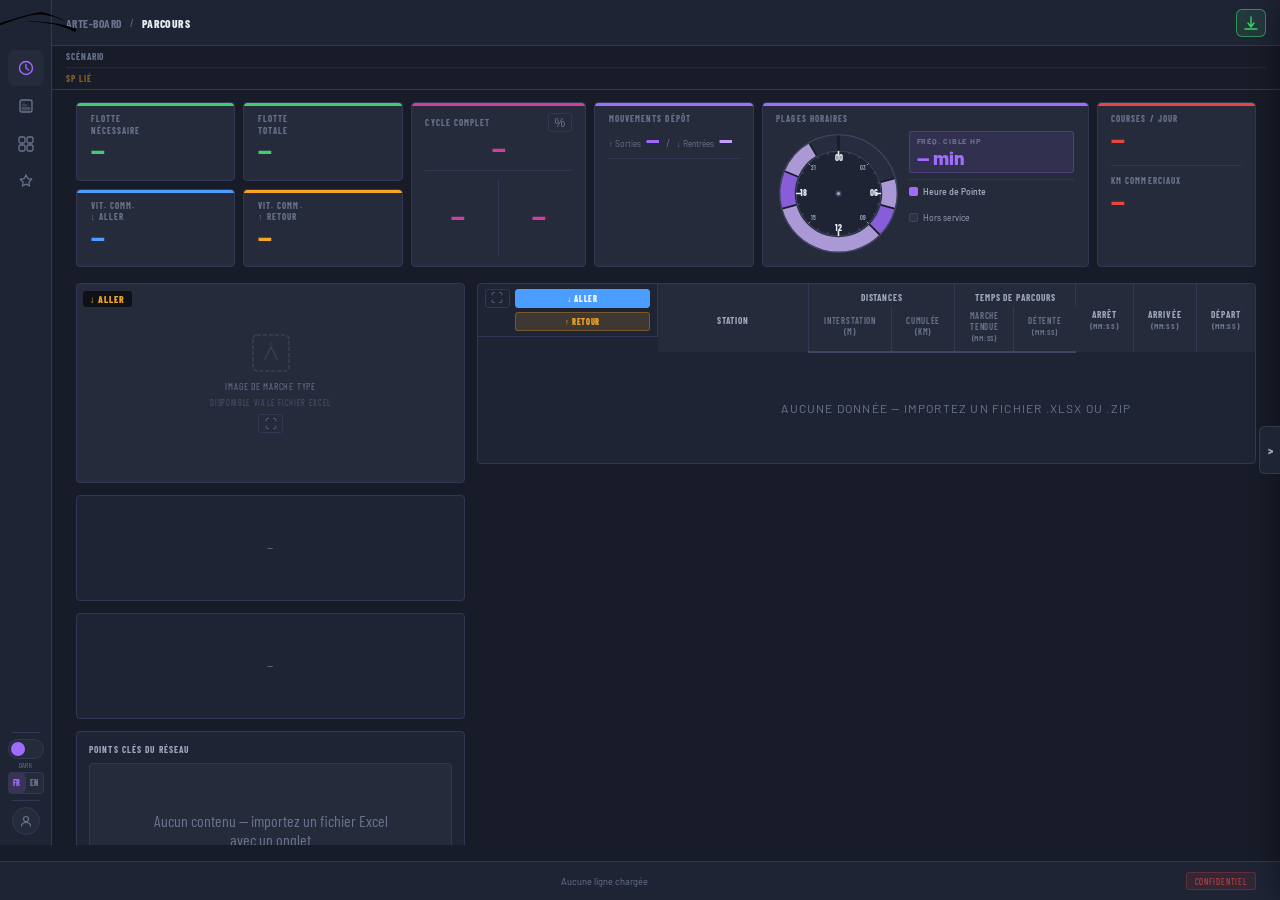
==== index.html @ 80263b22 "fix split render comparatif" ====
<!DOCTYPE html>
<html lang="fr">
<head>
<meta charset="UTF-8">
<meta name="viewport" content="width=device-width, initial-scale=1.0">
<title>Arte-board — Dashboard</title>
<link href="https://fonts.googleapis.com/css2?family=Barlow+Condensed:wght@400;500;600;700;800&family=Barlow:wght@400;500;600&display=swap" rel="stylesheet">
<link rel="stylesheet" href="https://cdnjs.cloudflare.com/ajax/libs/leaflet/1.9.4/leaflet.min.css">
<script src="https://cdnjs.cloudflare.com/ajax/libs/leaflet/1.9.4/leaflet.min.js"></script>
<script src="https://cdnjs.cloudflare.com/ajax/libs/jszip/3.10.1/jszip.min.js"></script>
<link rel="stylesheet" href="css/base.css">
</head>
<body>

<!-- IMPORT OVERLAY Excel -->
<div class="import-overlay" id="importOverlay">
  <div class="import-box">
    <h2 id="importTitle">📂 Importer un fichier de ligne</h2>
    <p>Select a <strong>.xlsx</strong> file or a <strong>.zip</strong> (xlsx + <code>images/</code> folder) in Tchoo format.</p>
    <div class="import-drop" id="importDrop" onclick="document.getElementById('fileInput').click()">
      <input type="file" id="fileInput" accept=".xlsx,.zip" onchange="handleFile(this.files[0])">
      <div>⬆ Click or drag &amp; drop the <strong>.xlsx</strong> or <strong>.zip</strong> file here</div>
    </div>
    <div class="import-status" id="importStatus"></div>
    <p style="font-size:.6rem;font-family:var(--fontb);color:var(--text3);margin-top:.4rem;line-height:1.6;">
      💡 <strong style="color:var(--text2)">XLSX seul</strong> : 1 scénario, sans images.<br>
      📦 <strong style="color:var(--text2)">ZIP multi-fichiers</strong> : <code>master.xlsx</code> (META + carousel) + 1 fichier par scénario + <code>images/</code> + <code>marche_type/</code>.
    </p>
    <div class="import-section-title" id="importSlideTitle">🖼 Points clés du réseau — Ajouter une slide</div>
    <div class="slide-form">
      <div class="slide-form-row">
        <div class="slide-img-drop" id="slideImgDrop" onclick="document.getElementById('slideImgInput').click()">
          <input type="file" id="slideImgInput" accept="image/*" onchange="slidePreviewImg(this)">
          <span id="slideImgIcon">🖼</span>
          <span id="slideImgLbl">Image</span>
        </div>
        <textarea class="slide-txt-input" id="slideTxtInput" placeholder="Title and description of this slide…" rows="3"></textarea>
      </div>
      <button class="slide-add-btn" onclick="slideAdd()">+ Add this slide</button>
    </div>

    <!-- Liste des slides existantes -->
    <div class="slides-list" id="slidesList"></div>

    <div class="import-actions">
      <button class="import-cancel" onclick="closeImport()">Close</button>
    </div>
  </div>
</div>

<!-- FULLSCREEN OVERLAY -->
<div id="fsOverlay">
  <div id="fsHeader">
    <span id="fsTitle"></span>
    <button id="fsClose" onclick="closeFullscreen()" title="Fermer (Échap)">✕</button>
  </div>
  <div id="fsBody" id="fsBodyInner"></div>
</div>

<!-- PIE TOOLTIP -->
<div id="pieTooltip">
  <div class="pt-inner">
    <span class="pt-icon" id="ptIcon"></span>
    <div class="pt-text">
      <div class="pt-label" id="ptLabel"></div>
      <div class="pt-val" id="ptVal"></div>
      <div class="pt-pct" id="ptPct"></div>
    </div>
  </div>
</div>

<!-- LOGIN POPUP -->
<div class="import-overlay" id="loginOverlay">
  <div class="import-box" style="max-width:380px;">
    <h2 id="loginTitle">👤 Connexion</h2>
    <div style="display:flex;flex-direction:column;gap:.9rem;margin-top:1rem;">
      <div style="display:flex;flex-direction:column;gap:.3rem;">
        <label style="font-size:.62rem;font-weight:700;letter-spacing:.1em;text-transform:uppercase;color:var(--text3);font-family:var(--fontb);" id="loginLblUser">Identifiant</label>
        <input id="loginUser" type="text" autocomplete="username"
          style="background:var(--bg4);border:1px solid var(--border);border-radius:4px;padding:.45rem .7rem;font-size:.78rem;color:var(--text);font-family:var(--font);outline:none;width:100%;box-sizing:border-box;"
          placeholder="nom@exemple.com">
      </div>
      <div style="display:flex;flex-direction:column;gap:.3rem;">
        <label style="font-size:.62rem;font-weight:700;letter-spacing:.1em;text-transform:uppercase;color:var(--text3);font-family:var(--fontb);" id="loginLblPwd">Mot de passe</label>
        <input id="loginPwd" type="password" autocomplete="current-password"
          style="background:var(--bg4);border:1px solid var(--border);border-radius:4px;padding:.45rem .7rem;font-size:.78rem;color:var(--text);font-family:var(--font);outline:none;width:100%;box-sizing:border-box;"
          placeholder="••••••••">
      </div>
      <div id="loginStatus" style="font-size:.65rem;font-family:var(--fontb);min-height:1em;color:var(--orange);"></div>
    </div>
    <div class="import-actions" style="margin-top:1.2rem;">
      <button class="import-cancel" onclick="closeLogin()" id="loginCancelBtn">Annuler</button>
      <button class="tb-btn active" onclick="submitLogin()" id="loginSubmitBtn"
        style="padding:.4rem 1.2rem;font-size:.68rem;">Connexion</button>
    </div>
  </div>
</div>

<!-- SETTINGS PANEL -->
<div id="settingsPanel" class="settings-panel">
  <!-- Tab flèche collée au bord gauche du panneau -->
  <div class="settings-tab" id="settingsTab" onclick="toggleSettingsPanel()">
    <span id="settingsTabArrow">&gt;</span>
  </div>
  <div class="settings-inner">
    <div class="settings-header">
      <span id="settingsPanelTitle">⚙ Paramètres</span>
      <button class="settings-close" onclick="toggleSettingsPanel()">✕</button>
    </div>
    <div class="settings-scroll">

      <!-- Section : Unités -->
      <div class="settings-section">
        <div class="settings-section-title" id="settSecUnits">Unités</div>
        <div class="settings-row">
          <label class="settings-label" id="settLblSpeedUnit">Unité de vitesse</label>
          <select class="settings-select" id="settSpeedUnit" onchange="applySettings()">
            <option value="km/h" selected>km/h</option>
            <option value="m/s">m/s</option>
            <option value="mi/h">mi/h</option>
          </select>
        </div>
        <div class="settings-row">
          <label class="settings-label" id="settLblDecimalsSpd">Décimales vitesse (km/h)</label>
          <select class="settings-select" id="settDecimalsSpd" onchange="applySettings()">
            <option value="0">0</option>
            <option value="1" selected>1</option>
            <option value="2">2</option>
          </select>
        </div>
        <div class="settings-row">
          <label class="settings-label" id="settLblDecimalsKm">Décimales distance (km)</label>
          <select class="settings-select" id="settDecimalsKm" onchange="applySettings()">
            <option value="1">1</option>
            <option value="2" selected>2</option>
            <option value="3">3</option>
          </select>
        </div>
        <div class="settings-row">
          <label class="settings-label" id="settLblDecimals">Décimales temps (min)</label>
          <select class="settings-select" id="settDecimals" onchange="applySettings()">
            <option value="0">0</option>
            <option value="1" selected>1</option>
            <option value="2">2</option>
          </select>
        </div>
      </div>

      <!-- Section : Affichage -->
      <div class="settings-section">
        <div class="settings-section-title" id="settSecDisplay">Affichage</div>
        <div class="settings-row">
          <label class="settings-label" id="settLblKpiSticky">KPIs figés (page parcours)</label>
          <label class="settings-toggle">
            <input type="checkbox" id="settKpiSticky" onchange="applySettings()">
            <span class="settings-toggle-slider"></span>
          </label>
        </div>
        <div class="settings-row">
          <label class="settings-label" id="settLblLegend">Légendes graphiques</label>
          <label class="settings-toggle">
            <input type="checkbox" id="settLegend" checked onchange="applySettings()">
            <span class="settings-toggle-slider"></span>
          </label>
        </div>
      </div>

      <!-- Section : Graphiques -->
      <div class="settings-section">
        <div class="settings-section-title" id="settSecCharts">Graphiques</div>
        <div class="settings-row">
          <label class="settings-label" id="settLblChartStep">Pas de temps graphiques (min)</label>
          <select class="settings-select" id="settChartStep" onchange="applySettings()">
            <option value="5">5 min</option>
            <option value="15" selected>15 min</option>
            <option value="30">30 min</option>
            <option value="60">60 min</option>
          </select>
        </div>
        <div class="settings-row">
          <label class="settings-label" id="settLblGanttStep">Pas axe Gantt terminus (min)</label>
          <select class="settings-select" id="settGanttStep" onchange="applySettings()">
            <option value="2">2 min</option>
            <option value="5" selected>5 min</option>
            <option value="10">10 min</option>
            <option value="15">15 min</option>
          </select>
        </div>
      </div>

      <!-- Section : Formules -->
      <div class="settings-section">
        <div class="settings-section-title" id="settSecFormulas">Formules</div>
        <div class="settings-row">
          <label class="settings-label" id="settLblCoeff">Coeff. marche tendue</label>
          <input type="number" class="settings-input-num" id="settCoeff" value="1.10" min="1.0" max="2.0" step="0.01" onchange="applySettings()">
        </div>
        <div class="settings-row">
          <label class="settings-label" id="settLblOccupSeuil1">Seuil occup. vert (%)</label>
          <input type="number" class="settings-input-num" id="settOccupS1" value="20" min="1" max="100" step="1" onchange="applySettings()">
        </div>
        <div class="settings-row">
          <label class="settings-label" id="settLblOccupSeuil2">Seuil occup. orange (%)</label>
          <input type="number" class="settings-input-num" id="settOccupS2" value="30" min="1" max="100" step="1" onchange="applySettings()">
        </div>
      </div>

    </div><!-- end scroll -->
  </div>
</div>
<!-- SETTINGS OVERLAY (ferme le panel au clic extérieur) -->
<div id="settingsOverlay" class="settings-overlay" onclick="toggleSettingsPanel()"></div>

<!-- APP SHELL -->
<div class="app-shell">

  <!-- ── SIDEBAR ── -->
  <div class="sidebar">
    <div class="sidebar-logo">
      <img src="img/logo_inline.svg" style="height:26px;width:auto;display:block;">
    </div>

    <button class="nav-btn on" id="nav-btn-parcours" onclick="switchTab('parcours')">
      <span class="nav-tip">Parcours</span>
      <svg width="18" height="18" viewBox="0 0 18 18" fill="none"><circle cx="9" cy="9" r="6.5" stroke="currentColor" stroke-width="1.4"/><path d="M9 5.5V9l2.5 2" stroke="currentColor" stroke-width="1.4" stroke-linecap="round"/></svg>
    </button>
    <button class="nav-btn" id="nav-btn-terminus" onclick="switchTab('terminus')">
      <span class="nav-tip">Terminus</span>
      <svg width="18" height="18" viewBox="0 0 18 18" fill="none"><rect x="3" y="3" width="12" height="12" rx="2" stroke="currentColor" stroke-width="1.3"/><rect x="4.5" y="10" width="9" height="3.5" rx="1" fill="currentColor" opacity=".5"/><rect x="4.5" y="7" width="6" height="2.5" rx=".8" fill="currentColor" opacity=".35"/><rect x="4.5" y="4.5" width="3.5" height="2" rx=".8" fill="currentColor" opacity=".2"/></svg>
    </button>
    <button class="nav-btn" id="nav-btn-comparatif" onclick="switchTab('comparatif')">
      <span class="nav-tip">Comparatif</span>
      <svg width="18" height="18" viewBox="0 0 18 18" fill="none"><rect x="2" y="2" width="6" height="6" rx="1.5" stroke="currentColor" stroke-width="1.3"/><rect x="10" y="2" width="6" height="6" rx="1.5" stroke="currentColor" stroke-width="1.3"/><rect x="2" y="10" width="6" height="6" rx="1.5" stroke="currentColor" stroke-width="1.3"/><rect x="10" y="10" width="6" height="6" rx="1.5" stroke="currentColor" stroke-width="1.3"/></svg>
    </button>
    <button class="nav-btn" id="nav-btn-synthese" onclick="switchTab('synthese')">
      <span class="nav-tip">Synthèse</span>
      <svg width="18" height="18" viewBox="0 0 18 18" fill="none"><path d="M9 2l1.8 3.6 4 .58-2.9 2.82.68 3.98L9 11.1l-3.58 1.88.68-3.98L3.2 6.18l4-.58L9 2z" stroke="currentColor" stroke-width="1.2" stroke-linejoin="round"/></svg>
    </button>

    <div class="nav-bottom">
      <div class="nav-sep"></div>
      <div class="dark-toggle-wrap">
        <div class="dark-toggle" id="darkToggle" onclick="toggleDark()">
          <div class="dark-knob" id="darkKnob"></div>
        </div>
        <span class="dark-lbl" id="darkLbl">dark</span>
      </div>
      <div class="lang-pill" id="langPill" onclick="toggleLang()">
        <span class="lang-seg on"  id="langFR">FR</span>
        <div class="lang-div"></div>
        <span class="lang-seg off" id="langEN">EN</span>
      </div>
      <div class="nav-sep"></div>
      <button class="user-btn" onclick="openLogin()" title="Profil &amp; paramètres">
        <svg width="14" height="14" viewBox="0 0 14 14" fill="none"><circle cx="7" cy="5" r="2.5" stroke="currentColor" stroke-width="1.2"/><path d="M2.5 12c0-2.5 2-3.5 4.5-3.5s4.5 1 4.5 3.5" stroke="currentColor" stroke-width="1.2" stroke-linecap="round"/></svg>
      </button>
    </div>
  </div><!-- end .sidebar -->

  <!-- ── MAIN CONTENT ── -->
  <div class="main-content main">

    <!-- Topbar -->
    <div class="topbar">
      <span id="topEtude" class="t-breadcrumb">Arte-board</span>
      <span class="t-sep">/</span>
      <span id="topPage" class="t-page">Parcours</span>
      <span class="line-badge" id="topBadge" style="display:none;"></span>
      <div class="t-right">
        <button class="t-import-btn" onclick="openImport()" title="Import projet">
          <svg width="14" height="14" viewBox="0 0 14 14" fill="none"><path d="M7 1v9M4 7l3 4 3-4M1 13h12" stroke="currentColor" stroke-width="1.4" stroke-linecap="round" stroke-linejoin="round"/></svg>
        </button>
      </div>
    </div>

    <!-- Sélecteur scénarios 2 lignes -->
    <div class="sc-block" id="scBlock">
      <div class="sc-row">
        <span class="sc-row-label" id="scBarLabel">Nominal</span>
        <div class="sc-pills" id="scNomRow"></div>
      </div>
      <div class="sc-row-sep"></div>
      <div class="sc-row">
        <span class="sc-row-label sc-row-label-sp">SP lié</span>
        <div class="sc-pills" id="scSPRow"></div>
      </div>
    </div>

    <!-- Views -->
    <div class="views-wrap">
      <div id="view-parcours" class="page-view active"></div>
      <div id="view-terminus" class="page-view"></div>
      <div id="view-comparatif" class="page-view"></div>
      <div id="view-synthese" class="page-view"></div>
    </div>

  </div><!-- end .main-content -->

</div><!-- end .app-shell -->

<div class="footer">
  <span id="footerLeft"></span>
  <span id="footerLine"></span>
  <span class="confidential">Confidentiel</span>
</div>

<!-- CDN Libraries -->
<script src="https://cdnjs.cloudflare.com/ajax/libs/xlsx/0.18.5/xlsx.full.min.js"></script>

<!-- App modules — ORDER MATTERS -->
<script src="js/core.js"></script>
<script src="js/parser.js"></script>
<script src="js/render.charts.js"></script>
<script src="js/render.terminus.js"></script>
<script src="js/comparatif/render.comp.utils.js"></script>
<script src="js/comparatif/render.comp.sp_matrix.js"></script>
<script src="js/comparatif/render.comp.radar.js"></script>
<script src="js/comparatif/render.comp.charge.js"></script>
<script src="js/comparatif/render.comp.table.js"></script>
<script src="js/comparatif/render.comp.terminus.js"></script>
<script src="js/comparatif/render.comp.kpis.js"></script>
<script src="js/render.js"></script>
<script src="js/render.marche.js"></script>
<script src="js/render.synthese.js"></script>
<script src="js/settings.js"></script>

<!-- Fragment loader -->
<script>
const _viewFiles = {
  'parcours':   'views/parcours.html',
  'terminus':   'views/terminus.html',
  'comparatif': 'views/comparatif.html',
  'synthese':   'views/synthese.html',
};
let _fragmentsReady = false;

async function loadAllFragments() {
  try {
    await Promise.all(Object.entries(_viewFiles).map(async ([name, url]) => {
      const r   = await fetch(url);
      const html = await r.text();
      const el  = document.getElementById('view-' + name);
      if(el) el.innerHTML = html;
    }));
    _fragmentsReady = true;
    if(typeof initApp === 'function') initApp();
  } catch(e) {
    console.error('Fragment fetch failed:', e);
    document.querySelector('.main').innerHTML =
      `<div style="padding:3rem;text-align:center;color:#aaa;">
        <div style="font-size:2rem;margin-bottom:1rem;">⚠️</div>
        <div style="font-size:1rem;font-weight:700;color:#e8eaf0;margin-bottom:.5rem;">Serveur HTTP requis</div>
        <div style="font-size:.8rem;">
          Lancez : <code>python3 -m http.server 8080</code><br>
          ou déployez sur GitHub Pages
        </div>
      </div>`;
  }
}

/* switchTab — appelé par les boutons de nav */
function switchTab(name) {
  // Sidebar nav buttons
  document.querySelectorAll('.nav-btn').forEach(b => b.classList.remove('on'));
  const activeBtn = document.getElementById('nav-btn-' + name);
  if(activeBtn) activeBtn.classList.add('on');

  // Topbar page label
  const pageNames = {parcours:'Parcours', terminus:'Terminus', comparatif:'Comparatif', synthese:'Synthèse'};
  const topPage = document.getElementById('topPage');
  if(topPage) topPage.textContent = pageNames[name] || name;

  // Views
  document.querySelectorAll('.page-view').forEach(v => v.classList.remove('active'));
  const target = document.getElementById('view-' + name);
  if(target) target.classList.add('active');

  // pageSub visible seulement sur parcours
  // Show/hide sc-block
  const scBlock = document.getElementById('scBlock');
  if(scBlock) scBlock.style.display = 
  (name === 'parcours' || name === 'terminus') ? '' : 'none';

  const pageSub = document.getElementById('pageSub');
  currentTab = name;

  // Trigger re-render only if fragments loaded and data present
  if(!_fragmentsReady) return;

  requestAnimationFrame(() => {
    if(name === 'parcours'   && typeof render            === 'function') render();
    if(name === 'terminus'   && typeof renderTerminus    === 'function') renderTerminus();
    if(name === 'comparatif' && typeof renderComparatif  === 'function'){
      renderComparatif();
      setTimeout(()=>{ if(typeof renderMap === 'function') renderMap(); }, 100);
    }
    if(name === 'synthese'){
      if(typeof renderSynthese === 'function') renderSynthese();
    }
  });
}

document.addEventListener('DOMContentLoaded', loadAllFragments);
</script>

</body>
</html>
---- css/base.css ----
:root {
  --bg:#181c28;--bg2:#1f2435;--bg3:#252b3b;--bg4:#2d3449;--schema-bg:#181c28;
  --border:#323854;--border2:#3d4560;
  --text:#e8eaf0;--text2:#a0a8c0;--text3:#6b748f;
  --orange:#f5a623;--orange2:#e8943a;--red:#e8453c;--red2:#c73830;
  --green:#3ecf6a;--green2:#2db558;--blue:#4a9eff;--blue2:#2d7fd8;
  --purple:#a06bff;--purple2:#8450e0;--purple3:#c49fff;--yellow:#f5d623;--pink:#cf3e9e;
  --purple-rgb:160,107,255;--green-rgb:62,207,106;--aller-rgb:74,158,255;--retour-rgb:245,166,35;
  --tchoo:#f5a623;--font:'Barlow Condensed',sans-serif;--fontb:'Barlow',sans-serif;
  --row-h:58px;
}
*{margin:0;padding:0;box-sizing:border-box;}
body{background:var(--bg);color:var(--text);font-family:var(--font);height:100vh;overflow:hidden;display:flex;flex-direction:column;}

/* TOPBAR */
/* ── App Shell ── */
.app-shell{display:flex;flex:1;min-height:0;}

/* ── Sidebar ── */
.sidebar{width:52px;background:var(--bg2);border-right:1px solid var(--border);display:flex;flex-direction:column;align-items:center;padding:10px 0;flex-shrink:0;z-index:100;gap:2px;}
.sidebar-logo{width:42px;height:30px;display:flex;align-items:center;justify-content:center;margin-bottom:8px;}
.nav-btn{width:36px;height:36px;border-radius:7px;display:flex;align-items:center;justify-content:center;cursor:pointer;border:none;background:none;color:var(--text3);transition:color .15s,background .15s;position:relative;}
.nav-btn:hover{background:var(--bg3);color:var(--text2);}
.nav-btn.on{background:var(--bg3);color:var(--purple);}
.nav-btn .nav-tip{position:absolute;left:44px;background:var(--bg2);border:1px solid var(--border);border-radius:4px;padding:3px 8px;font-size:.6rem;font-weight:700;color:var(--text);white-space:nowrap;letter-spacing:.04em;pointer-events:none;opacity:0;transition:opacity .15s;z-index:200;}
.nav-btn:hover .nav-tip{opacity:1;}
.nav-sep{width:28px;height:1px;background:var(--border);margin:3px 0;flex-shrink:0;}
.nav-bottom{margin-top:auto;display:flex;flex-direction:column;align-items:center;gap:3px;}
.dark-toggle-wrap{display:flex;flex-direction:column;align-items:center;gap:2px;}
.dark-toggle{width:36px;height:20px;background:var(--bg3);border-radius:10px;position:relative;cursor:pointer;border:1px solid var(--border);flex-shrink:0;}
.dark-knob{width:14px;height:14px;border-radius:50%;background:var(--purple);position:absolute;top:2px;left:2px;transition:left .2s;}
.dark-knob.light{left:18px;background:var(--yellow);}
.dark-lbl{font-size:7px;color:var(--text3);letter-spacing:.04em;text-transform:uppercase;}
.lang-pill{width:36px;height:22px;border-radius:4px;background:var(--bg3);border:1px solid var(--border);display:flex;align-items:center;justify-content:center;cursor:pointer;}
.lang-seg{font-size:8px;font-weight:800;letter-spacing:.04em;padding:0 4px;height:100%;display:flex;align-items:center;border-radius:3px;}
.lang-seg.on{background:rgba(var(--purple-rgb),.15);color:var(--purple);}
.lang-seg.off{color:var(--text3);}
.lang-div{width:1px;height:12px;background:var(--border);}
.user-btn{width:28px;height:28px;border-radius:50%;background:var(--bg3);border:1px solid var(--border);display:flex;align-items:center;justify-content:center;cursor:pointer;color:var(--text3);transition:color .15s;}
.user-btn:hover{color:var(--text);}

/* ── Topbar (nouvelle version) ── */
.main-content{flex:1;display:flex;flex-direction:column;min-width:0;overflow:hidden;}
.topbar{height:46px;background:var(--bg2);border-bottom:1px solid var(--border);display:flex;align-items:center;padding:0 14px;gap:8px;flex-shrink:0;}
.t-breadcrumb{font-size:.72rem;font-weight:700;letter-spacing:.04em;text-transform:uppercase;color:var(--text3);}
.t-sep{color:var(--text3);font-size:.7rem;}
.t-page{font-size:.72rem;font-weight:800;letter-spacing:.04em;text-transform:uppercase;color:var(--text);}
.line-badge{background:rgba(var(--purple-rgb),.18);border:1px solid rgba(var(--purple-rgb),.45);border-radius:20px;padding:2px 8px;font-size:.6rem;font-weight:800;letter-spacing:.08em;color:var(--purple);}
.t-right{margin-left:auto;display:flex;align-items:center;gap:6px;}
.t-import-btn{background:rgba(var(--green-rgb),.12);border:1px solid rgba(var(--green-rgb),.6);border-radius:6px;width:30px;height:28px;display:flex;align-items:center;justify-content:center;cursor:pointer;color:var(--green);transition:background .15s;}
.t-import-btn:hover{background:rgba(var(--green-rgb),.22);}

/* ── Sélecteur scénarios 2 lignes ── */
.sc-block{border-bottom:1px solid var(--border);flex-shrink:0;}
.sc-row{display:flex;align-items:center;gap:5px;padding:5px 14px;}
.sc-row-label{font-size:.58rem;font-weight:700;letter-spacing:.1em;text-transform:uppercase;color:var(--text3);width:52px;flex-shrink:0;}
.sc-row-label-sp{color:rgba(var(--retour-rgb),.5);}
.sc-row-sep{width:calc(100% - 28px);height:1px;background:var(--bg3);margin:0 14px;}
.sc-pills{display:flex;gap:5px;flex-wrap:wrap;}
.sc-pill{border:1px solid var(--border);border-radius:20px;padding:2px 10px;font-size:.62rem;font-weight:700;color:var(--text3);cursor:pointer;transition:all .15s;white-space:nowrap;font-family:var(--font);letter-spacing:.04em;}
.sc-pill:hover{color:var(--text);border-color:var(--border2);}
.sc-pill.on{border-color:rgba(var(--purple-rgb),.6);color:var(--text);background:rgba(var(--purple-rgb),.1);}
.sc-pill.sp{border-color:rgba(var(--retour-rgb),.25);}
.sc-pill.sp.on{border-color:rgba(var(--retour-rgb),.7);color:var(--orange);background:rgba(var(--retour-rgb),.1);}

/* ── Views wrap ── */
.views-wrap{flex:1;overflow-y:auto;overflow-x:hidden;min-height:0;padding:0 1.5rem;padding-top:.75rem;}
.page-view{display:none;}.page-view.active{display:block;}

/* ── Rétrocompatibilité sc-btn (comparatif) ── */
.sc-btn{background:none;border:none;font-family:var(--font);font-size:.68rem;font-weight:700;letter-spacing:.1em;text-transform:uppercase;color:var(--text3);padding:.3rem .8rem;cursor:pointer;border-radius:3px;transition:all .15s;}
.sc-btn.active{background:var(--green);color:#000;}
.sc-btn:hover:not(.active){background:var(--bg4);color:var(--text);}

/* Ligne Programme MOE dans le tableau comparatif */
.moe-row td { color: var(--text2); border-top: 1px solid var(--border2); }

/* ── Settings panel ── */
.settings-panel{position:fixed;top:0px;right:0;width:300px;height:100vh;background:var(--bg2);border-left:1px solid var(--border);z-index:900;transform:translateX(100%);transition:transform .25s cubic-bezier(.4,0,.2,1);display:flex;flex-direction:row;box-shadow:-4px 0 24px rgba(0,0,0,.35);}
.settings-panel.open{transform:translateX(0);}
.settings-tab{position:absolute;left:-22px;top:50%;transform:translateY(-50%);width:22px;height:48px;background:var(--bg2);border:1px solid var(--border);border-right:none;border-radius:6px 0 0 6px;display:flex;align-items:center;justify-content:center;cursor:pointer;font-size:.75rem;font-weight:800;color:var(--text2);user-select:none;transition:background .15s,color .15s;}
.settings-tab:hover{background:var(--bg3);color:var(--text);}
.settings-inner{flex:1;display:flex;flex-direction:column;min-width:0;}
.settings-header{display:flex;align-items:center;justify-content:space-between;padding:.75rem 1rem .6rem;border-bottom:1px solid var(--border);flex-shrink:0;}
.settings-header span{font-size:.68rem;font-weight:800;letter-spacing:.12em;text-transform:uppercase;color:var(--text2);font-family:var(--fontb);}
.settings-close{background:none;border:none;color:var(--text3);font-size:.85rem;cursor:pointer;padding:.1rem .3rem;border-radius:3px;line-height:1;}
.settings-close:hover{color:var(--text);background:var(--bg4);}
.settings-scroll{flex:1;overflow-y:auto;padding:.5rem 0 2rem;}
.settings-section{padding:.6rem 1rem;}
.settings-section+.settings-section{border-top:1px solid var(--border);}
.settings-section-title{font-size:.52rem;font-weight:800;letter-spacing:.14em;text-transform:uppercase;color:var(--purple);font-family:var(--fontb);margin-bottom:.55rem;}
.settings-row{display:flex;align-items:center;justify-content:space-between;gap:.5rem;padding:.28rem 0;}
.settings-label{font-size:.62rem;color:var(--text2);font-family:var(--fontb);flex:1;min-width:0;}
.settings-select{background:var(--bg4);border:1px solid var(--border);color:var(--text);font-size:.62rem;font-family:var(--fontb);padding:.2rem .4rem;border-radius:3px;cursor:pointer;min-width:72px;}
.settings-input-num{background:var(--bg4);border:1px solid var(--border);color:var(--text);font-size:.62rem;font-family:var(--fontb);padding:.2rem .4rem;border-radius:3px;width:72px;text-align:right;}
.settings-toggle{position:relative;display:inline-block;width:34px;height:18px;flex-shrink:0;}
.settings-toggle input{opacity:0;width:0;height:0;}
.settings-toggle-slider{position:absolute;inset:0;background:var(--bg4);border:1px solid var(--border);border-radius:18px;cursor:pointer;transition:.2s;}
.settings-toggle-slider::before{content:'';position:absolute;width:12px;height:12px;left:2px;top:2px;background:var(--text3);border-radius:50%;transition:.2s;}
.settings-toggle input:checked+.settings-toggle-slider{background:var(--purple);border-color:var(--purple);}
.settings-toggle input:checked+.settings-toggle-slider::before{transform:translateX(16px);background:#fff;}
.settings-overlay{display:none;position:fixed;inset:0;top:48px;z-index:899;background:rgba(0,0,0,.25);}
.settings-overlay.show{display:block;}
/* ── Fullscreen overlay ── */
#fsOverlay{position:fixed;inset:0;z-index:9000;background:var(--bg);display:none;flex-direction:column;opacity:0;transition:opacity .2s;}
#fsOverlay.open{display:flex;opacity:1;}
#fsHeader{display:flex;align-items:center;justify-content:space-between;padding:.6rem 1.2rem;border-bottom:1px solid var(--border);flex-shrink:0;background:var(--bg2);}
#fsTitle{font-size:.72rem;font-weight:800;letter-spacing:.12em;text-transform:uppercase;color:var(--text2);font-family:var(--fontb);}
#fsClose{background:none;border:none;color:var(--text2);font-size:1.3rem;cursor:pointer;padding:.2rem .5rem;border-radius:4px;line-height:1;}
#fsClose:hover{color:var(--text);background:var(--bg3);}
#fsBody{flex:1;overflow:auto;display:flex;align-items:center;justify-content:center;padding:1.5rem;}
#fsBody svg{width:100%;max-height:calc(100vh - 120px);}
#fsBody img{max-width:100%;max-height:calc(100vh - 120px);object-fit:contain;}
#fsBody canvas{max-width:100%;max-height:calc(100vh - 120px);}
/* Bouton fullscreen dans les headers de cartes */
.fs-btn{background:none;border:1px solid var(--border);color:var(--text3);font-size:.75rem;cursor:pointer;padding:.15rem .35rem;border-radius:3px;line-height:1;transition:color .15s,border-color .15s;flex-shrink:0;}
.fs-btn:hover{color:var(--text);border-color:var(--text2);}
.chart-card-header{display:flex;align-items:center;justify-content:space-between;margin-bottom:.6rem;}
.chart-card-header .chart-card-title{margin-bottom:0;}
.term-histo-header{display:flex;align-items:center;justify-content:space-between;margin-bottom:.35rem;}
.term-histo-header .term-histo-title{margin-bottom:0;}
/* ── Pie tooltip ── */
#pieTooltip{position:fixed;z-index:9999;pointer-events:none;display:none;
  min-width:130px;max-width:190px;border-radius:8px;padding:.5rem .7rem .5rem .55rem;
  box-shadow:0 4px 18px rgba(0,0,0,.45);transition:opacity .12s;}
#pieTooltip .pt-inner{display:flex;align-items:center;gap:.5rem;}
#pieTooltip .pt-icon{width:32px;height:32px;flex-shrink:0;display:flex;align-items:center;justify-content:center;font-size:1.4rem;line-height:1;}
#pieTooltip .pt-text{}
#pieTooltip .pt-label{font-size:.58rem;font-weight:700;letter-spacing:.08em;text-transform:uppercase;color:rgba(255,255,255,.85);font-family:var(--fontb);line-height:1.3;}
#pieTooltip .pt-val{font-size:1rem;font-weight:800;color:#fff;font-family:var(--fontb);line-height:1.1;margin-top:.1rem;}
#pieTooltip .pt-pct{font-size:.6rem;font-weight:600;color:rgba(255,255,255,.75);font-family:var(--fontb);}

/* LIGHT MODE — blanc grisé doux */
body.light-mode{--bg:#e8eaed;--bg2:#dfe1e6;--bg3:#d4d7dd;--bg4:#c8ccd4;--border:#b0b5c0;--border2:#9ca2b0;--text:#1e2230;--text2:#44506a;--text3:#6e7890;--schema-bg:#e8eaed;}

/* COMPARATIF */
/* Vue comparatif : hauteur = écran moins topbar/tabs */
.comp-grid{display:grid;grid-template-columns:2fr 1fr 1fr;grid-template-rows:auto auto auto auto;gap:.75rem;margin-top:.25rem;width:100%;}
.comp-table-card   {grid-column:1/-1;grid-row:1;}
.comp-bubble-card  {grid-column:1;   grid-row:2;min-width:0;}
.comp-radar-card   {grid-column:2;   grid-row:2;min-width:0;}
.comp-map-card     {grid-column:3;   grid-row:2/4;display:flex;flex-direction:column;min-width:0;}
.comp-sp-card      {grid-column:1/3; grid-row:3;min-width:0;}
.comp-terminus-card{grid-column:1/-1;grid-row:4;min-width:0;overflow:hidden;}
.comp-term-scroll{overflow-x:auto;max-width:100%;}
.comp-grid{overflow-x:hidden;}
.sp-matrix-wrap{overflow-x:auto;overflow-y:auto;max-width:100%;}
.term-cmp-table{width:100%;border-collapse:collapse;}
.term-cmp-table th{font-size:.52rem;font-weight:800;letter-spacing:.1em;text-transform:uppercase;color:var(--text3);font-family:var(--fontb);padding:.3rem .5rem;border-bottom:2px solid var(--border);text-align:center;}
.term-cmp-table th.row-hdr{text-align:left;}
.term-cmp-table td{border-bottom:1px solid var(--border);vertical-align:middle;}
.comp-map-card .map-container{flex:1;min-height:0;border-radius:4px;overflow:hidden;min-height:200px;}
.comp-map-card .map-container #osmMap{width:100%;height:100%;min-height:200px;}
/* Charge chart : axe Y fixe + scroll horizontal */
.comp-bubble-card .chart-scroll-area{flex:1;display:flex;min-height:0;}
/* Bouton gras serpent de charge */
#_bubbleViewBtn, #_bubbleDwBox {font-weight: 900;}

/* Scrollbar intégrée au graphique montées/descentes */
.comp-bubble-scroll::-webkit-scrollbar{height:4px;}
.comp-bubble-scroll::-webkit-scrollbar-track{background:transparent;}
.comp-bubble-scroll::-webkit-scrollbar-thumb{background:var(--border2);border-radius:2px;}
.comp-bubble-scroll::-webkit-scrollbar-thumb:hover{background:var(--text3);}
/* Firefox */
.comp-bubble-scroll{scrollbar-width:thin;scrollbar-color:var(--border2) transparent;}

/* SP : scroll interne seulement */
.comp-sp-card .sp-matrix-wrap{flex:1;min-height:0;}
/* Sticky première colonne tableau synthèse */
.comp-synth-table th:first-child,.comp-synth-table td:first-child{position:sticky;left:0;z-index:1;background:var(--bg2);}
.comp-synth-table thead th:first-child{z-index:3;background:var(--bg4);}
/* Boutons tuile carte */
.map-tile-btn{font-size:.58rem;}
.map-tile-btn.active{background:var(--purple);color:#fff;border-color:var(--purple);}
.map-no-data{display:flex;flex-direction:column;align-items:center;justify-content:center;height:100%;gap:.5rem;color:var(--text3);font-family:var(--fontb);font-size:.6rem;opacity:.6;}
.map-no-data .map-no-data-icon{font-size:2rem;opacity:.4;}
/* Leaflet overrides */
.map-tooltip{background:var(--bg2)!important;border:1px solid var(--border)!important;color:var(--text)!important;font-family:var(--fontb);font-size:.62rem;font-weight:700;box-shadow:0 2px 8px rgba(0,0,0,.35);}
.leaflet-control-attribution{font-size:.5rem!important;}
.radar-sc-btn{font-family:var(--fontb);font-size:.58rem;font-weight:700;padding:.18rem .5rem;border-radius:3px;border:1.5px solid;cursor:pointer;transition:all .15s;opacity:.45;background:transparent;}
.radar-sc-btn.on{opacity:1;}
.comp-synth-table{width:100%;border-collapse:collapse;font-family:var(--font);font-size:.6rem;}
.comp-synth-table th{background:var(--bg4);color:var(--text3);font-weight:700;letter-spacing:.08em;text-transform:uppercase;padding:.35rem .6rem;border-bottom:1px solid var(--border);text-align:center;white-space:nowrap;}
.comp-synth-table td{padding:.32rem .6rem;border-bottom:1px solid var(--border);color:var(--text2);text-align:center;white-space:nowrap;}
.comp-synth-table tr:last-child td{border-bottom:none;}
.comp-synth-table td.best{color:var(--green);font-weight:800;}
.comp-synth-table td.worst{color:var(--red);opacity:.7;}
.comp-synth-table tr.active-sc td{background:rgba(160,107,255,.07);}
/* Scroll interne par module — pas de débordement sur la page */
.comp-table-card .comp-table-scroll{overflow-x:auto;max-width:100%;}
.comp-bubble-card .comp-bubble-scroll{overflow-x:auto;overflow-y:hidden;height:100%;}
.comp-bubble-card .chart-scroll-area{flex:1;display:flex;min-height:0;}
.comp-bubble-card{display:flex;flex-direction:column;}
.comp-sp-card .sp-matrix-wrap{overflow-x:auto;overflow-y:auto;max-width:100%;}
.comp-terminus-card .comp-term-scroll{overflow-x:auto;max-width:100%;}
/* Histogramme terminus : hauteur suffisante pour le canvas */
.comp-terminus-card #compTermContent { min-height: 360px; }
/* Sticky 1ère colonne : tableau synthèse */
.comp-synth-table th:first-child{text-align:left;position:sticky;left:0;z-index:3;background:var(--bg4);}
.comp-synth-table td:first-child{text-align:left;font-weight:700;color:var(--text);position:sticky;left:0;z-index:1;background:var(--bg2);}
.comp-synth-table tr.active-sc td:first-child{background:rgba(30,28,60,.97);}
/* Boutons tuile carte */
.map-tile-btn{font-size:.58rem;}
.map-tile-btn.active{background:var(--purple);color:#fff;border-color:var(--purple);}
/* SP matrix scroll */
.sp-matrix-wrap{overflow-x:auto;overflow-y:auto;}
/* Sélecteur colonnes tableau synthèse */
.comp-synth-table th:first-child,.comp-synth-table td:first-child{position:sticky;left:0;z-index:1;background:var(--bg2);}
.comp-synth-table thead th:first-child{z-index:3;}
/* Style boutons tuile carte */
.map-tile-btn{font-size:.6rem;}
.map-tile-btn.active{background:var(--purple);color:#fff;border-color:var(--purple);}
.col-picker-wrap{position:relative;display:inline-block;}
.col-picker-btn{display:flex;align-items:center;gap:.3rem;background:var(--bg3);border:1px solid var(--border);color:var(--text2);font-family:var(--font);font-size:.6rem;font-weight:700;letter-spacing:.07em;text-transform:uppercase;padding:.22rem .6rem;border-radius:4px;cursor:pointer;white-space:nowrap;}
.col-picker-btn:hover{background:var(--bg4);}
.col-picker-dropdown{display:none;position:fixed;background:var(--bg3);border:1px solid var(--border2);border-radius:6px;box-shadow:0 6px 20px rgba(0,0,0,.45);z-index:9500;min-width:200px;max-height:280px;overflow-y:auto;padding:.35rem 0;}
.col-picker-dropdown.open{display:block;}
.col-picker-item{display:flex;align-items:center;gap:.5rem;padding:.28rem .75rem;cursor:pointer;font-family:var(--font);font-size:.62rem;color:var(--text2);white-space:nowrap;transition:background .1s;}
.col-picker-item:hover{background:var(--bg4);}
.col-picker-item input[type=checkbox]{accent-color:var(--blue);width:12px;height:12px;cursor:pointer;flex-shrink:0;}
.col-picker-sep{height:1px;background:var(--border);margin:.25rem .5rem;}
/* Matrice SP */
.sp-matrix-wrap{overflow-x:auto;overflow-y:hidden;max-width:100%;}
.sp-matrix{border-collapse:collapse;font-family:var(--font);font-size:.68rem;white-space:nowrap;}
.sp-matrix th{background:var(--bg4);color:var(--text3);font-weight:700;padding:2px 3px;border:1px solid var(--border2);text-align:center;}
.sp-matrix th.row-hdr{text-align:left;min-width:60px;max-width:80px;width:80px;overflow:hidden;text-overflow:ellipsis;white-space:nowrap;position:sticky;left:0;background:var(--bg4);z-index:2;}
.sp-matrix th.col-hdr{writing-mode:vertical-rl;transform:rotate(180deg);height:90px;vertical-align:bottom;padding:3px 2px;min-width:20px;position:sticky;top:0;z-index:1;}
.sp-matrix thead th{position:sticky;top:0;z-index:3;}
.sp-matrix thead th.row-hdr{z-index:4;}
.sp-matrix td{width:20px;min-width:20px;height:20px;border:1px solid var(--border2);text-align:center;vertical-align:middle;font-size:.7rem;font-weight:800;}
.sp-matrix td.sp-green{background:#1a4d2e;color:transparent;}
.sp-matrix td.sp-orange{background:#7a3a00;color:transparent;}
.sp-matrix td.sp-red{background:#7a0000;color:#e8453c;font-size:.75rem;}
.sp-matrix td.sp-none{background:var(--bg2);color:transparent;}
.sp-matrix td.sp-depot-ok{background:#1a3a5c;color:transparent;}
/* Dépôt accessible sur un seul tronçon : diagonal bleu|orange */
.sp-matrix td.sp-depot-split{color:transparent;}
.sp-matrix td.sp-depot-split-a{background:linear-gradient(135deg, #1a3a5c 50%, #7a3a00 50%);}
.sp-matrix td.sp-depot-split-b{background:linear-gradient(135deg, #7a3a00 50%, #1a3a5c 50%);}
.sp-matrix th.sp-depot-hdr{color:var(--orange);border-left:1px solid var(--border2);}
.sp-matrix tr:hover td{filter:brightness(1.25);}

.page-tabs{display:flex;align-items:flex-end;gap:0;border-bottom:2px solid var(--border);margin-bottom:1rem;}
.page-tab{font-family:var(--font);font-size:.68rem;font-weight:700;letter-spacing:.1em;text-transform:uppercase;color:var(--text3);background:none;border:none;padding:.45rem 1.1rem .4rem;cursor:pointer;position:relative;transition:color .15s;}
.page-tab:hover{color:var(--text2);}
.page-tab.active{color:var(--purple);}
.page-tab.active::after{content:'';position:absolute;bottom:-2px;left:0;right:0;height:2px;background:var(--purple);border-radius:2px 2px 0 0;}
.page-sub{font-size:.7rem;letter-spacing:.08em;text-transform:uppercase;color:var(--text3);margin-top:.15rem;margin-bottom:.5rem;}

/* VUES */
.page-view{display:none;}.page-view.active{display:block;}
.page-placeholder{display:flex;align-items:center;justify-content:center;height:300px;color:var(--text3);font-size:.8rem;font-family:var(--fontb);letter-spacing:.08em;text-transform:uppercase;border:1px dashed var(--border);border-radius:6px;margin-top:1rem;}

.scenario-bar{display:flex;align-items:center;gap:.3rem;background:var(--bg3);border:1px solid var(--border);padding:.3rem;border-radius:4px;}
.scenario-bar-label{font-size:.58rem;font-weight:700;letter-spacing:.12em;text-transform:uppercase;color:var(--text3);padding:0 .5rem;}
.sc-btn{background:none;border:none;font-family:var(--font);font-size:.68rem;font-weight:700;letter-spacing:.1em;text-transform:uppercase;color:var(--text3);padding:.3rem .8rem;cursor:pointer;border-radius:3px;transition:all .15s;}
.sc-btn.active{background:var(--green);color:#000;}
.sc-btn:hover:not(.active){background:var(--bg4);color:var(--text);}

/* KPI — grille 7 colonnes × 2 lignes */
.kpi-banner{display:grid;grid-template-columns:1fr 1fr 1.1fr 1fr 1fr 1fr 1fr;grid-template-rows:1fr 1fr;gap:.5rem;margin-bottom:1rem;}
.kpi-A1{grid-column:1;grid-row:1;}.kpi-B1{grid-column:2;grid-row:1;}
.kpi-A2{grid-column:1;grid-row:2;}.kpi-B2{grid-column:2;grid-row:2;}
.kpi-C{grid-column:3;grid-row:1/3;}
.kpi-D1{grid-column:4;grid-row:1/3;}.kpi-D2{display:none;}
.kpi-clock{grid-column:5/7;grid-row:1/3;display:flex;flex-direction:column;}
.kpi-G{grid-column:7;grid-row:1/3;}
.kpi-card{background:var(--bg3);border:1px solid var(--border);border-radius:4px;padding:.65rem .85rem;display:flex;flex-direction:column;gap:.18rem;position:relative;overflow:hidden;cursor:default;transition:border-color .15s;}
.kpi-card:hover{border-color:var(--border2);}
.kpi-card::before{content:'';position:absolute;top:0;left:0;right:0;height:3px;background:var(--kpi-color,var(--orange));border-radius:4px 4px 0 0;}
.kpi-card.span2{justify-content:center;}
.kpi-label{font-size:.55rem;font-weight:700;letter-spacing:.12em;text-transform:uppercase;color:var(--text3);line-height:1.3;}
.kpi-value{font-size:1.45rem;font-weight:800;letter-spacing:-.01em;line-height:1;color:var(--kpi-color,var(--orange));}
.kpi-unit{font-size:.68rem;font-weight:500;color:var(--text3);margin-left:1px;}
.kpi-sub{font-size:.54rem;font-family:var(--fontb);color:var(--text3);line-height:1.3;margin-top:.12rem;}
.kpi-divider{border:none;border-top:1px solid var(--border);margin:.4rem 0;}
.kpi-divider-flush{margin:.3rem 0;}
.kpi-occup-row{display:flex;gap:.5rem;flex:1;align-items:stretch;}
.kpi-occup-cell{flex:1;display:flex;flex-direction:column;gap:.1rem;align-items:center;justify-content:center;}
.kpi-occup-sep{width:1px;background:var(--border);align-self:stretch;}
.kpi-occup-label{font-size:.5rem;font-weight:700;letter-spacing:.1em;text-transform:uppercase;color:var(--text3);text-align:center;line-height:1.2;}
.kpi-occup-val{font-size:1.1rem;font-weight:800;line-height:1;color:var(--kpi-color,var(--pink));}
.kpi-center{text-align:center;}
.kpi-depot-values{display:flex;align-items:baseline;gap:.3rem;margin-top:.1rem;flex-wrap:wrap;}
.kpi-depot-detail{display:flex;flex-direction:column;gap:.2rem;overflow:hidden;flex:1;}
.kpi-depot-lbl{font-size:.52rem;color:var(--text3);font-family:var(--fontb);}
.kpi-depot-num{font-size:1.3rem;font-weight:800;font-family:var(--fontb);line-height:1;}
.kpi-depot-sep{font-size:.7rem;color:var(--text3);font-family:var(--fontb);margin:0 .1rem;}
.kpi-clock-inner{display:flex;flex-direction:row;align-items:stretch;flex:1;gap:.5rem;min-height:0;margin-top:.2rem;}
.clock-svg-wrap{flex:0 0 auto;width:clamp(90px,42%,125px);display:flex;align-items:center;justify-content:center;}
.clock-svg-wrap svg{width:100%;height:auto;aspect-ratio:1;}
.clock-right{display:flex;flex-direction:column;justify-content:flex-start;gap:.35rem;flex:1;min-width:0;}
.clock-freq-block{display:flex;flex-direction:column;padding:.28rem .4rem;background:rgba(var(--purple-rgb),.10);border:1px solid rgba(var(--purple-rgb),.25);border-radius:3px;}
.clock-leg-divider{height:1px;background:var(--border);margin:.05rem 0;}
.clock-legend{display:flex;flex-direction:column;gap:.45rem;}
.clock-leg-item{display:flex;align-items:center;gap:.3rem;font-size:.54rem;font-family:var(--fontb);color:var(--text2);white-space:nowrap;}
.clock-leg-dot{width:9px;height:9px;border-radius:2px;flex-shrink:0;}
.clock-date{font-size:.52rem;font-weight:600;letter-spacing:.08em;text-transform:uppercase;color:var(--text3);font-family:var(--fontb);margin-top:.3rem;}

/* ── TERMINUS PAGE ─────────────────────────────── */
/* Terminus — layout 2 lignes × 5 colonnes */
.terminus-layout{display:flex;flex-direction:column;gap:1rem;padding:.25rem 0;}
.term-row{display:grid;grid-template-columns:clamp(170px,18%,220px) 1fr 1fr 1fr clamp(160px,22%,280px);gap:.6rem;align-items:start;}
@media(max-width:1100px){.term-row{grid-template-columns:clamp(150px,18%,200px) 1fr 1fr clamp(140px,20%,220px);} .term-row .term-histo-col:nth-child(4){grid-column:2/4;}}
@media(max-width:750px){.term-row{grid-template-columns:1fr 1fr;} .term-row .term-card{grid-column:1/-1;} .term-row .term-img-col{grid-column:1/-1;}}
@media(max-width:480px){.term-row{grid-template-columns:1fr;}}
/* Cards */
.term-histo-col{background:var(--bg3);border:1px solid var(--border);border-radius:6px;padding:.7rem .9rem;display:flex;flex-direction:column;gap:.35rem;}
.term-histo-title{font-size:.46rem;font-weight:700;letter-spacing:.12em;text-transform:uppercase;color:var(--text3);font-family:var(--fontb);line-height:1.3;}
.term-histo-svg-wrap{width:100%;overflow:hidden;flex:1;}
.term-histo-svg-wrap svg{width:100%;display:block;}
/* Image */
.term-img-col{background:var(--bg3);border:1px solid var(--border);border-radius:6px;padding:.7rem .9rem;display:flex;flex-direction:column;gap:.4rem;}
.term-img-title{font-size:.46rem;font-weight:700;letter-spacing:.12em;text-transform:uppercase;color:var(--text3);font-family:var(--fontb);}
.term-img-display{flex:1;display:flex;align-items:center;justify-content:center;min-height:120px;border-radius:4px;background:var(--bg4);overflow:hidden;}
.term-img-display img{max-width:100%;max-height:300px;object-fit:contain;display:block;}
.term-img-placeholder{display:flex;flex-direction:column;align-items:center;gap:.35rem;padding:1rem .6rem;text-align:center;}
.term-img-placeholder-icon{font-size:1.3rem;opacity:.25;}
.term-img-placeholder-text{font-size:.48rem;color:var(--text3);font-family:var(--fontb);line-height:1.5;}
.term-img-placeholder-hint{font-size:.42rem;color:var(--text3);opacity:.55;font-family:var(--fontb);}
/* Séparateur de ligne entre les 2 terminus */
.term-row-sep{border:none;border-top:1px solid var(--border);margin:.1rem 0;opacity:.5;}
.term-gantt-wrap{background:var(--bg3);border:1px solid var(--border);border-radius:6px;padding:.65rem .9rem;margin-top:.5rem;}
.term-gantt-title{font-size:.46rem;font-weight:700;letter-spacing:.12em;text-transform:uppercase;color:var(--text3);font-family:var(--fontb);margin-bottom:.45rem;}
.term-card{background:var(--bg3);border:1px solid var(--border);border-radius:6px;padding:.8rem 1rem;display:flex;flex-direction:column;gap:.5rem;position:relative;overflow:hidden;}
.term-card::before{content:'';position:absolute;top:0;left:0;right:0;height:3px;background:var(--kpi-color,var(--purple));border-radius:6px 6px 0 0;}
.term-card-name{font-size:.8rem;font-weight:800;color:var(--text);letter-spacing:.03em;line-height:1.2;}
.term-card-dir{font-size:.5rem;font-weight:700;letter-spacing:.12em;text-transform:uppercase;color:var(--text3);margin-top:.05rem;}
.term-card-params{display:flex;flex-direction:column;gap:.25rem;margin-top:.1rem;}
.term-param-row{display:flex;align-items:baseline;justify-content:space-between;gap:.5rem;}
.term-param-label{font-size:.54rem;color:var(--text3);font-family:var(--fontb);}
.term-param-val{font-size:.72rem;font-weight:700;color:var(--text2);font-family:var(--fontb);}
.term-card-divider{border:none;border-top:1px solid var(--border);margin:.1rem 0;}
.term-total-row{display:flex;align-items:baseline;justify-content:space-between;gap:.5rem;}
.term-total-label{font-size:.54rem;font-weight:700;letter-spacing:.08em;text-transform:uppercase;color:var(--text3);font-family:var(--fontb);}
.term-total-val{font-size:1.2rem;font-weight:800;color:var(--purple);font-family:var(--fontb);line-height:1;}
.term-total-unit{font-size:.6rem;font-weight:500;color:var(--text3);margin-left:2px;}
.term-occup-bar-wrap{margin-top:.2rem;}
.term-occup-bar-header{display:flex;justify-content:space-between;align-items:baseline;margin-bottom:.2rem;}
.term-occup-bar-lbl{font-size:.48rem;font-weight:700;letter-spacing:.1em;text-transform:uppercase;color:var(--text3);font-family:var(--fontb);}
.term-occup-pct{font-size:.85rem;font-weight:800;font-family:var(--fontb);}
.term-occup-track{height:5px;background:var(--bg4);border-radius:3px;overflow:hidden;}
.term-occup-fill{height:100%;border-radius:3px;transition:width .4s ease;}
.term-empty{color:var(--text3);font-size:.65rem;font-style:italic;padding:.5rem 0;}

/* ── SYNTHESE SCORECARD ────────────────────────── */
.synth-section{padding:.25rem 0;}
.synth-title{font-size:.6rem;font-weight:700;letter-spacing:.15em;text-transform:uppercase;color:var(--text3);margin-bottom:.75rem;}
.scorecard-wrap{display:flex;align-items:flex-start;gap:1.5rem;flex-wrap:wrap;}
.scorecard-global{display:flex;flex-direction:column;align-items:center;gap:.4rem;background:var(--bg3);border:1px solid var(--border);border-radius:8px;padding:1.1rem 1.4rem;min-width:160px;}
.scorecard-global-stars{font-size:1.4rem;letter-spacing:.1rem;line-height:1;}
.scorecard-global-label{display:flex;align-items:baseline;gap:.3rem;margin-top:.2rem;}
.scorecard-global-num{font-size:2rem;font-weight:800;color:var(--yellow);font-family:var(--fontb);line-height:1;}
.scorecard-global-denom{font-size:.85rem;color:var(--text3);font-family:var(--fontb);}
.scorecard-global-text{font-size:.52rem;font-weight:700;letter-spacing:.15em;text-transform:uppercase;color:var(--text3);font-family:var(--fontb);margin-left:.3rem;}
.scorecard-criteria{display:flex;flex-direction:column;gap:.6rem;flex:1;min-width:200px;}
.scorecard-row{display:flex;align-items:center;gap:.6rem;padding:.5rem .7rem;background:var(--bg3);border:1px solid var(--border);border-radius:5px;cursor:pointer;transition:border-color .15s;}
.scorecard-row:hover{border-color:var(--border2);}
.scorecard-row-label{font-size:.6rem;font-weight:700;letter-spacing:.08em;text-transform:uppercase;color:var(--text2);font-family:var(--fontb);flex:0 0 90px;}
.scorecard-row-stars{display:flex;gap:.15rem;flex:1;}
.scorecard-star{font-size:1.1rem;cursor:pointer;transition:transform .1s,opacity .1s;user-select:none;}
.scorecard-star:hover{transform:scale(1.25);}
.scorecard-row-num{font-size:.75rem;font-weight:800;color:var(--text3);font-family:var(--fontb);min-width:24px;text-align:right;}

/* OUTER LAYOUT */
.outer-layout{display:grid;grid-template-columns:1fr 2fr;gap:.75rem;align-items:start;}
.left-panel{display:flex;flex-direction:column;gap:.75rem;}

/* MARCHE TYPE IMAGE */
.mt-card{background:var(--bg3);border:1px solid var(--border);border-radius:4px;overflow:hidden;position:relative;height:200px;display:flex;align-items:center;justify-content:center;flex-direction:column;gap:.5rem;}
.mt-card img{width:100%;height:100%;object-fit:contain;}
.mt-placeholder{display:flex;flex-direction:column;align-items:center;gap:.4rem;color:var(--text3);}
.mt-placeholder svg{opacity:.3;}
.mt-placeholder span{font-size:.6rem;letter-spacing:.08em;text-transform:uppercase;}
.mt-sens-label{position:absolute;top:.4rem;left:.4rem;background:rgba(0,0,0,.6);color:var(--orange);font-size:.6rem;font-weight:800;letter-spacing:.1em;text-transform:uppercase;padding:.15rem .4rem;border-radius:3px;}

/* CHARTS */
.chart-card{background:var(--bg2);border:1px solid var(--border);border-radius:4px;padding:.75rem;}
.chart-card-title{font-size:.58rem;font-weight:700;letter-spacing:.12em;text-transform:uppercase;color:var(--text2);margin-bottom:.6rem;}
/* Répartition : barre | pie | légende | pie | barre */
.bop-wrap{display:flex;align-items:center;gap:.4rem;width:100%;}
.bop-pie-col{flex-shrink:0;display:flex;flex-direction:column;align-items:center;gap:.25rem;}
.bop-sens-label{font-size:.52rem;font-weight:800;letter-spacing:.1em;text-transform:uppercase;}
/* Légende centrale */
.bop-legend-center{flex:1;display:flex;flex-direction:column;gap:.3rem;min-width:0;}
.bop-leg-row{display:flex;align-items:center;gap:.3rem;font-size:.62rem;font-family:var(--fontb);}
.bop-leg-dot{width:8px;height:8px;border-radius:50%;flex-shrink:0;}
.bop-leg-name{flex:1;color:var(--text2);font-size:.60rem;text-align:center;}
.bop-leg-val-a{font-family:'Courier New',monospace;font-size:.60rem;color:var(--text2);text-align:right;min-width:38px;}
.bop-leg-val-r{font-family:'Courier New',monospace;font-size:.60rem;color:var(--text2);text-align:left;min-width:38px;}
.bop-leg-header{display:flex;justify-content:space-between;font-size:.55rem;font-weight:700;letter-spacing:.08em;text-transform:uppercase;color:var(--text3);margin-bottom:.2rem;padding:0 .1rem;}
/* Connecteur */
.bop-connector{flex-shrink:0;position:relative;width:14px;align-self:stretch;}
.bop-connector svg{position:absolute;top:0;left:0;width:100%;height:100%;}
/* Barre verticale zoom */
.bop-bar-col{flex-shrink:0;display:flex;flex-direction:column;align-items:center;gap:.2rem;width:52px;}
.bop-bar-title{font-size:.45rem;font-weight:700;letter-spacing:.07em;text-transform:uppercase;color:var(--blue);text-align:center;line-height:1.3;}
.bop-vbar-wrap{flex:1;display:flex;align-items:stretch;justify-content:center;width:100%;}
.bop-vbar-track{width:32px;background:var(--bg4);border-radius:2px;overflow:hidden;display:flex;flex-direction:column;justify-content:flex-end;min-height:80px;}
.bop-vbar-seg{width:100%;display:flex;align-items:center;justify-content:center;overflow:hidden;cursor:default;position:relative;}
.bop-vbar-seg:hover::after{content:attr(data-tip);position:absolute;bottom:110%;left:50%;transform:translateX(-50%);background:#000;color:#fff;font-size:.5rem;padding:2px 5px;border-radius:3px;white-space:nowrap;z-index:10;pointer-events:none;}
/* Barre miroir retour — s'inverse (flex-direction:column-reverse) */
.bop-vbar-track.mirror{flex-direction:column;}
.stack-wrap{display:flex;flex-direction:column;gap:.4rem;}
.stack-bar-row{display:flex;height:26px;border-radius:3px;overflow:hidden;border:1px solid var(--border);}
.stack-seg{display:flex;align-items:center;justify-content:center;font-size:.5rem;font-weight:700;font-family:var(--font);color:rgba(0,0,0,.75);overflow:hidden;white-space:nowrap;transition:width .6s ease;cursor:default;position:relative;}
.stack-seg:hover::after{content:attr(data-tip);position:absolute;bottom:110%;left:50%;transform:translateX(-50%);background:#000;color:#fff;font-size:.55rem;padding:2px 6px;border-radius:3px;white-space:nowrap;z-index:10;pointer-events:none;}
.stack-labels{display:flex;gap:.4rem;flex-wrap:wrap;margin-top:.35rem;}
.stack-label{display:flex;align-items:center;gap:.3rem;font-size:.54rem;font-family:var(--fontb);color:var(--text3);}
.stack-label-dot{width:7px;height:7px;border-radius:2px;flex-shrink:0;}
.stack-total{font-size:.6rem;font-family:'Courier New',monospace;color:var(--orange);text-align:right;margin-top:.3rem;font-weight:700;}

/* CAROUSEL */
.carousel-card{display:flex;flex-direction:column;gap:.5rem;padding:.75rem;}
.carousel-header{display:flex;align-items:center;justify-content:space-between;}
.carousel-dots{display:flex;gap:.35rem;align-items:center;}
.carousel-dot{width:7px;height:7px;border-radius:50%;background:var(--border2);cursor:pointer;transition:all .2s;flex-shrink:0;}
.carousel-dot.active{background:var(--green);transform:scale(1.3);}
.carousel-viewport{position:relative;overflow:hidden;border-radius:4px;background:var(--bg3);border:1px solid var(--border);min-height:160px;display:flex;align-items:center;justify-content:center;}
.carousel-track{display:flex;transition:transform .4s cubic-bezier(.4,0,.2,1);width:100%;}
.carousel-slide{flex:0 0 100%;display:flex;flex-direction:column;align-items:center;gap:.5rem;padding:.75rem;box-sizing:border-box;}
.carousel-slide img{max-width:100%;max-height:130px;object-fit:contain;border-radius:3px;}
.carousel-slide-txt{font-size:.64rem;font-family:var(--fontb);color:var(--text2);text-align:justify;line-height:1.5;padding:0 .5rem;}
.carousel-empty{display:flex;flex-direction:column;align-items:center;justify-content:center;gap:.5rem;padding:1.5rem;text-align:center;color:var(--text3);}
.carousel-empty-icon{font-size:2rem;opacity:.4;}
.carousel-empty-txt{font-size:.62rem;font-family:var(--fontb);line-height:1.6;}
.carousel-nav{display:flex;align-items:center;justify-content:center;gap:.75rem;}
.carousel-btn{background:var(--bg4);border:1px solid var(--border);color:var(--text2);border-radius:4px;width:28px;height:22px;cursor:pointer;font-size:.9rem;line-height:1;display:flex;align-items:center;justify-content:center;transition:all .15s;}
.carousel-btn:hover{border-color:var(--orange);color:var(--orange);}
.carousel-btn:disabled{opacity:.25;cursor:default;}
.carousel-counter{font-size:.58rem;font-family:'Courier New',monospace;color:var(--text3);min-width:36px;text-align:center;}

/* LAYOUT TABLE */
.layout{display:flex;align-items:flex-start;gap:0;background:var(--bg2);border:1px solid var(--border);border-radius:4px;overflow:hidden;}
.schema-col{flex-shrink:0;width:clamp(160px,14vw,240px);border-right:1px solid var(--border);}
svg.schema-svg{display:block;width:100%;overflow:visible;}
.schema-fs-btn{position:sticky;top:4px;left:50%;transform:translateX(-50%);z-index:10;}
.table-col{flex:1;overflow-x:auto;}
table{width:100%;border-collapse:collapse;font-size:.7rem;font-family:var(--font);}
thead tr.th-top th{background:var(--bg3);padding:.5rem .75rem .2rem;text-align:center;font-size:.58rem;font-weight:700;letter-spacing:.1em;text-transform:uppercase;color:var(--text2);border-bottom:none;border-right:1px solid var(--border);}
thead tr.th-bot th{background:var(--bg3);padding:.2rem .75rem .5rem;text-align:center;font-size:.55rem;font-weight:600;letter-spacing:.08em;text-transform:uppercase;color:var(--text3);border-bottom:2px solid var(--border2);border-right:1px solid var(--border);}
thead tr.th-top th:last-child,thead tr.th-bot th:last-child{border-right:none;}
tbody td{padding:0 .75rem;height:var(--row-h);vertical-align:middle;border-bottom:1px solid var(--border);border-right:1px solid var(--border);text-align:center;font-family:var(--fontb);font-size:.82rem;}
tbody td:last-child{border-right:none;}
tbody tr:last-child td{border-bottom:none;}
tbody tr:hover td{background:rgba(255,255,255,.03);}
td.td-station{text-align:left;font-family:var(--font);font-weight:700;font-size:.88rem;letter-spacing:.04em;color:var(--text);white-space:nowrap;background:rgba(255,255,255,.02);}
td.td-station.terminus{background:rgba(var(--green-rgb),.08);color:var(--green);}
td.td-mono{font-family:var(--font);font-size:.8rem;color:var(--text2);}
tr.tr-retournement td{background:rgba(var(--purple-rgb),.05)!important;border-top:1px dashed rgba(var(--purple-rgb),.35);border-bottom:1px dashed rgba(var(--purple-rgb),.35);height:36px;}
tr.tr-retournement td.td-station{color:var(--purple);background:rgba(var(--purple-rgb),.08)!important;font-style:italic;font-size:.78rem;}
.badge{display:inline-block;font-family:'Courier New',monospace;font-size:.75rem;font-weight:700;padding:2px 7px;border-radius:3px;letter-spacing:.03em;}
.badge-cumul{background:rgba(var(--aller-rgb),.20);color:var(--blue);border:1px solid rgba(var(--aller-rgb),.30);}.badge-cumul.retour{background:rgba(var(--retour-rgb),.20);color:var(--orange);border:1px solid rgba(var(--retour-rgb),.30);}
.badge-depart{background:rgba(var(--green-rgb),.20);color:var(--green);border:1px solid rgba(var(--green-rgb),.30);}
.badge-arrivee{background:rgba(var(--purple-rgb),.20);color:var(--purple);border:1px solid rgba(var(--purple-rgb),.30);}
.badge-purple{background:rgba(var(--purple-rgb),.20);color:var(--purple);border:1px solid rgba(var(--purple-rgb),.30);}
.empty{color:var(--border2);font-family:monospace;font-size:.6rem;}
.dir-btn{display:inline-flex;align-items:center;gap:.3rem;background:rgba(var(--aller-rgb),.15);color:var(--blue);border:1px solid rgba(var(--aller-rgb),.3);border-radius:3px;font-family:var(--font);font-size:.58rem;font-weight:800;letter-spacing:.08em;text-transform:uppercase;padding:.28rem .55rem;cursor:pointer;white-space:nowrap;transition:all .15s;flex-shrink:0;}
.dir-btn.active,.dir-btn:hover{background:var(--blue);color:#fff;border-color:var(--blue);}
.dir-btn.dir-btn-retour{background:rgba(var(--retour-rgb),.15);color:var(--orange);border-color:rgba(var(--retour-rgb),.3);}
.dir-btn.dir-btn-retour.active,.dir-btn.dir-btn-retour:hover{background:var(--orange);color:#fff;border-color:var(--orange);}
.schema-dir-btns{display:flex;align-items:flex-start;gap:.3rem;padding:.3rem .4rem;border-bottom:1px solid var(--border);flex-shrink:0;}
.schema-dir-stack{display:flex;flex-direction:column;gap:.25rem;flex:1;min-width:0;}
.schema-dir-stack .dir-btn{width:100%;justify-content:center;font-size:.52rem;padding:.22rem .3rem;}
.schema-fs-btn-top{flex-shrink:0;align-self:flex-start;}

/* IMPORT OVERLAY */
.import-overlay{display:none;position:fixed;inset:0;background:rgba(0,0,0,.7);z-index:9500;align-items:center;justify-content:center;}
.import-overlay.show{display:flex;}
.import-box{background:var(--bg2);border:1px solid var(--border2);border-radius:8px;padding:1.5rem;width:560px;max-height:90vh;overflow-y:auto;display:flex;flex-direction:column;gap:1rem;}
.import-box h2{font-size:1rem;font-weight:800;letter-spacing:.1em;text-transform:uppercase;color:var(--orange);}
.import-box p{font-size:.75rem;color:var(--text2);font-family:var(--fontb);}
.import-drop{border:2px dashed var(--border2);border-radius:6px;padding:2rem;text-align:center;cursor:pointer;transition:all .2s;color:var(--text3);font-size:.75rem;}
.import-drop:hover,.import-drop.dragover{border-color:var(--blue);background:rgba(74,158,255,.06);color:var(--blue);}
.import-drop input{display:none;}
/* Section slides dans overlay */
.import-section-title{font-size:.62rem;font-weight:700;letter-spacing:.12em;text-transform:uppercase;color:var(--text3);border-top:1px solid var(--border);padding-top:.75rem;margin-top:.25rem;}
.slide-form{display:flex;flex-direction:column;gap:.5rem;}
.slide-form-row{display:flex;gap:.5rem;align-items:flex-start;}
.slide-img-drop{flex-shrink:0;width:90px;height:70px;border:2px dashed var(--border2);border-radius:4px;display:flex;flex-direction:column;align-items:center;justify-content:center;cursor:pointer;font-size:.55rem;color:var(--text3);gap:.2rem;transition:all .2s;position:relative;overflow:hidden;}
.slide-img-drop:hover{border-color:var(--orange);color:var(--orange);}
.slide-img-drop img{position:absolute;inset:0;width:100%;height:100%;object-fit:cover;}
.slide-img-drop input{display:none;}
.slide-txt-input{flex:1;background:var(--bg3);border:1px solid var(--border);border-radius:4px;color:var(--text);font-family:var(--fontb);font-size:.65rem;padding:.4rem .6rem;resize:vertical;min-height:50px;}
.slide-txt-input::placeholder{color:var(--text3);}
.slide-add-btn{background:var(--blue);color:#fff;border:none;border-radius:4px;font-family:var(--font);font-size:.65rem;font-weight:800;letter-spacing:.08em;text-transform:uppercase;padding:.4rem 1rem;cursor:pointer;transition:background .15s;align-self:flex-end;}
.slide-add-btn:hover{background:#2d7fd8;}
.slides-list{display:flex;flex-direction:column;gap:.3rem;max-height:130px;overflow-y:auto;}
.slide-list-item{display:flex;align-items:center;gap:.5rem;background:var(--bg3);border:1px solid var(--border);border-radius:3px;padding:.3rem .5rem;}
.slide-list-thumb{width:32px;height:24px;object-fit:cover;border-radius:2px;background:var(--bg4);}
.slide-list-txt{flex:1;font-size:.58rem;font-family:var(--fontb);color:var(--text2);overflow:hidden;text-overflow:ellipsis;white-space:nowrap;}
.slide-list-del{background:none;border:none;color:var(--text3);cursor:pointer;font-size:.8rem;padding:0 .2rem;line-height:1;}
.slide-list-del:hover{color:var(--red);}
.import-actions{display:flex;gap:.5rem;justify-content:flex-end;}
.import-cancel{background:var(--bg4);border:1px solid var(--border);color:var(--text2);font-family:var(--font);font-size:.7rem;font-weight:700;letter-spacing:.08em;text-transform:uppercase;padding:.4rem 1rem;border-radius:4px;cursor:pointer;}
.import-status{font-size:.7rem;font-family:var(--fontb);color:var(--green);min-height:1.2em;}

/* FOOTER */
.footer{margin-top:1rem;background:var(--bg2);border-top:1px solid var(--border);padding:.6rem 1.5rem;display:flex;align-items:center;justify-content:space-between;font-size:.58rem;color:var(--text3);font-family:var(--fontb);}
.confidential{background:rgba(232,69,60,.1);color:var(--red);border:1px solid rgba(232,69,60,.25);font-size:.54rem;letter-spacing:.1em;text-transform:uppercase;padding:.18rem .5rem;border-radius:3px;font-family:var(--font);}

/* SP styles */
.terminus-partiel{color:var(--green);font-weight:700;}
.sp-flag{color:var(--orange);font-size:.6rem;opacity:.9;}

/* ════════════════════════════════════════════
   SYNTHÈSE — Carousel fiches opérationnelles
════════════════════════════════════════════ */
#view-synthese { overflow: auto; }

.synth-carousel-wrap {
  display: flex;
  flex-direction: column;
  align-items: center;
  gap: 10px;
  padding: 14px 10px 10px;
  min-height: 100%;
  box-sizing: border-box;
}

.synth-card-area {
  width: 100%;
  max-width: 1100px;
}

.synth-fiche-wrap {
  width: 100%;
  box-shadow: 0 20px 60px rgba(0,0,0,.75);
  border-radius: 3px;
  overflow: hidden;
}

.synth-svg { display: block; width: 100%; }

/* ── Barre de navigation ── */
.synth-nav-bar {
  display: flex;
  align-items: center;
  gap: 10px;
}

.synth-btn {
  background: rgba(255,255,255,.07);
  color: rgba(255,255,255,.65);
  border: 1px solid rgba(255,255,255,.14);
  border-radius: 7px;
  padding: 7px 14px;
  cursor: pointer;
  font-size: 12px;
  font-family: var(--font);
  transition: background .14s, color .14s;
  line-height: 1;
}
.synth-btn:hover { background: rgba(255,255,255,.15); color: #fff; }
.synth-btn:disabled { opacity: .3; cursor: default; }

.synth-arrow { font-size: 15px; padding: 7px 13px; }

.synth-pdf {
  background: rgba(53,184,125,.13);
  border-color: rgba(53,184,125,.35);
  color: #35B87D;
  margin-left: 14px;
  font-size: 11px;
}
.synth-pdf:hover { background: rgba(53,184,125,.25); color: #fff; }

/* ── Dots ── */
.synth-dots { display: flex; gap: 6px; align-items: center; }
.synth-dot {
  width: 7px; height: 7px;
  border-radius: 50%;
  background: rgba(255,255,255,.2);
  cursor: pointer;
  transition: background .14s;
}
.synth-dot.active { background: rgba(255,255,255,.8); }

/* ── État vide ── */
.synth-empty {
  color: var(--text3);
  text-align: center;
  padding: 40px;
  font-family: var(--font);
  font-size: 13px;
}

/* ════════════════════════════════════════════
   IMPRESSION  @media print
   Cible uniquement la fiche courante
════════════════════════════════════════════ */
@media print {
  /* Masque tout sauf la fiche */
  body > *                { display: none !important; }
  #app                    { display: block !important; }
  .topbar, .page-tabs,
  .settings-panel,
  .sidebar, #scBar,
  #pageSub                { display: none !important; }
  .main                   { display: block !important; margin: 0 !important; padding: 0 !important; }
  .page-view              { display: none !important; }
  #view-synthese          { display: block !important; }
  .synth-nav-bar          { display: none !important; }
  .synth-carousel-wrap    { padding: 0 !important; gap: 0 !important; }
  .synth-fiche-wrap       { max-width: 100% !important; box-shadow: none !important; border-radius: 0 !important; }
  .synth-svg              { width: 100% !important; height: auto !important; }

  @page { size: A4 landscape; margin: 0; }
}
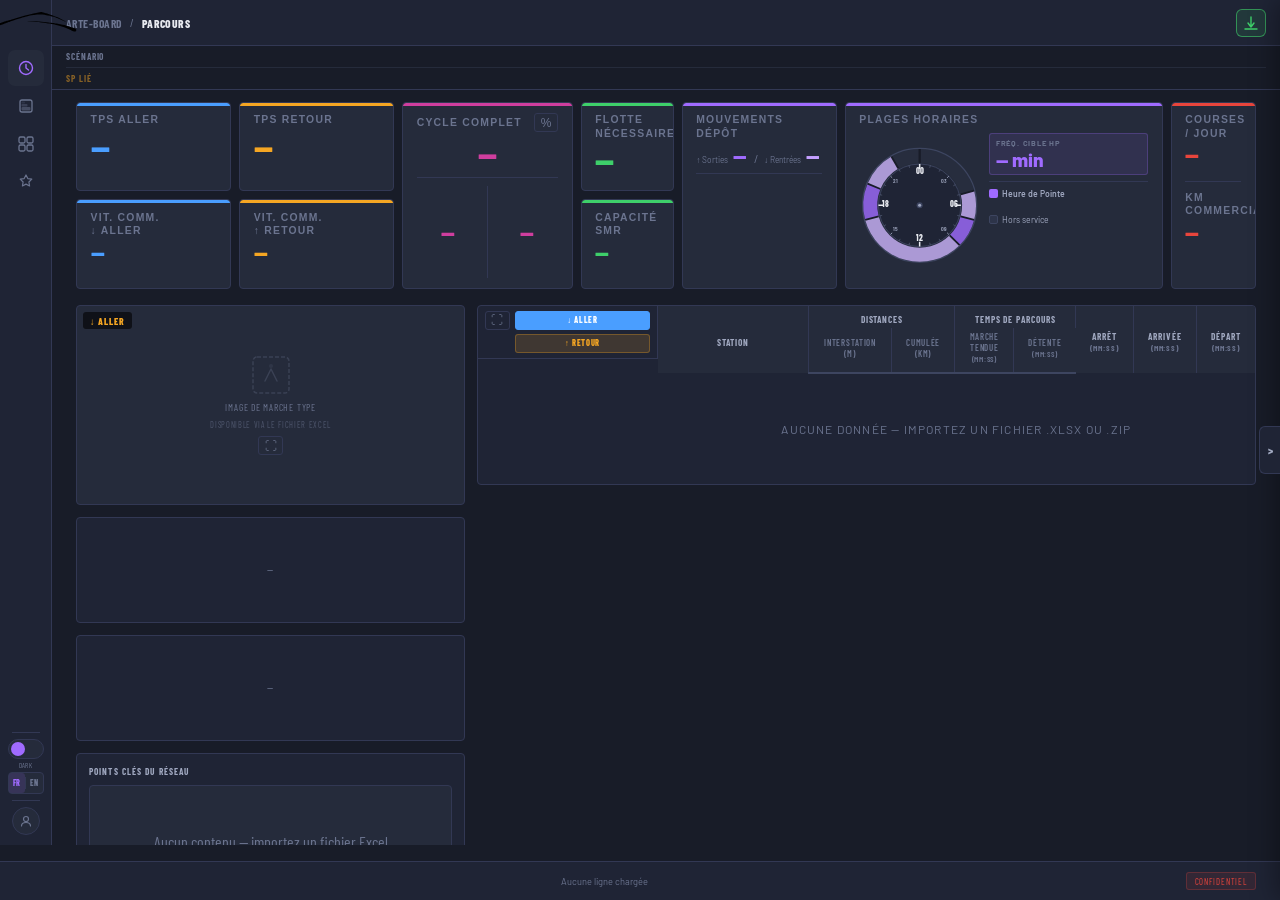
==== commit 60fa79ec: "Import refresh + schéma" ====
--- a/index.html
+++ b/index.html
@@ -1,407 +1,469 @@
-<!DOCTYPE html>
-<html lang="fr">
-<head>
-<meta charset="UTF-8">
-<meta name="viewport" content="width=device-width, initial-scale=1.0">
-<title>Arte-board — Dashboard</title>
-<link href="https://fonts.googleapis.com/css2?family=Barlow+Condensed:wght@400;500;600;700;800&family=Barlow:wght@400;500;600&display=swap" rel="stylesheet">
-<link rel="stylesheet" href="https://cdnjs.cloudflare.com/ajax/libs/leaflet/1.9.4/leaflet.min.css">
-<script src="https://cdnjs.cloudflare.com/ajax/libs/leaflet/1.9.4/leaflet.min.js"></script>
-<script src="https://cdnjs.cloudflare.com/ajax/libs/jszip/3.10.1/jszip.min.js"></script>
-<link rel="stylesheet" href="css/base.css">
-</head>
-<body>
-
-<!-- IMPORT OVERLAY Excel -->
-<div class="import-overlay" id="importOverlay">
-  <div class="import-box">
-    <h2 id="importTitle">📂 Importer un fichier de ligne</h2>
-    <p>Select a <strong>.xlsx</strong> file or a <strong>.zip</strong> (xlsx + <code>images/</code> folder) in Tchoo format.</p>
-    <div class="import-drop" id="importDrop" onclick="document.getElementById('fileInput').click()">
-      <input type="file" id="fileInput" accept=".xlsx,.zip" onchange="handleFile(this.files[0])">
-      <div>⬆ Click or drag &amp; drop the <strong>.xlsx</strong> or <strong>.zip</strong> file here</div>
-    </div>
-    <div class="import-status" id="importStatus"></div>
-    <p style="font-size:.6rem;font-family:var(--fontb);color:var(--text3);margin-top:.4rem;line-height:1.6;">
-      💡 <strong style="color:var(--text2)">XLSX seul</strong> : 1 scénario, sans images.<br>
-      📦 <strong style="color:var(--text2)">ZIP multi-fichiers</strong> : <code>master.xlsx</code> (META + carousel) + 1 fichier par scénario + <code>images/</code> + <code>marche_type/</code>.
-    </p>
-    <div class="import-section-title" id="importSlideTitle">🖼 Points clés du réseau — Ajouter une slide</div>
-    <div class="slide-form">
-      <div class="slide-form-row">
-        <div class="slide-img-drop" id="slideImgDrop" onclick="document.getElementById('slideImgInput').click()">
-          <input type="file" id="slideImgInput" accept="image/*" onchange="slidePreviewImg(this)">
-          <span id="slideImgIcon">🖼</span>
-          <span id="slideImgLbl">Image</span>
-        </div>
-        <textarea class="slide-txt-input" id="slideTxtInput" placeholder="Title and description of this slide…" rows="3"></textarea>
-      </div>
-      <button class="slide-add-btn" onclick="slideAdd()">+ Add this slide</button>
-    </div>
-
-    <!-- Liste des slides existantes -->
-    <div class="slides-list" id="slidesList"></div>
-
-    <div class="import-actions">
-      <button class="import-cancel" onclick="closeImport()">Close</button>
-    </div>
-  </div>
-</div>
-
-<!-- FULLSCREEN OVERLAY -->
-<div id="fsOverlay">
-  <div id="fsHeader">
-    <span id="fsTitle"></span>
-    <button id="fsClose" onclick="closeFullscreen()" title="Fermer (Échap)">✕</button>
-  </div>
-  <div id="fsBody" id="fsBodyInner"></div>
-</div>
-
-<!-- PIE TOOLTIP -->
-<div id="pieTooltip">
-  <div class="pt-inner">
-    <span class="pt-icon" id="ptIcon"></span>
-    <div class="pt-text">
-      <div class="pt-label" id="ptLabel"></div>
-      <div class="pt-val" id="ptVal"></div>
-      <div class="pt-pct" id="ptPct"></div>
-    </div>
-  </div>
-</div>
-
-<!-- LOGIN POPUP -->
-<div class="import-overlay" id="loginOverlay">
-  <div class="import-box" style="max-width:380px;">
-    <h2 id="loginTitle">👤 Connexion</h2>
-    <div style="display:flex;flex-direction:column;gap:.9rem;margin-top:1rem;">
-      <div style="display:flex;flex-direction:column;gap:.3rem;">
-        <label style="font-size:.62rem;font-weight:700;letter-spacing:.1em;text-transform:uppercase;color:var(--text3);font-family:var(--fontb);" id="loginLblUser">Identifiant</label>
-        <input id="loginUser" type="text" autocomplete="username"
-          style="background:var(--bg4);border:1px solid var(--border);border-radius:4px;padding:.45rem .7rem;font-size:.78rem;color:var(--text);font-family:var(--font);outline:none;width:100%;box-sizing:border-box;"
-          placeholder="nom@exemple.com">
-      </div>
-      <div style="display:flex;flex-direction:column;gap:.3rem;">
-        <label style="font-size:.62rem;font-weight:700;letter-spacing:.1em;text-transform:uppercase;color:var(--text3);font-family:var(--fontb);" id="loginLblPwd">Mot de passe</label>
-        <input id="loginPwd" type="password" autocomplete="current-password"
-          style="background:var(--bg4);border:1px solid var(--border);border-radius:4px;padding:.45rem .7rem;font-size:.78rem;color:var(--text);font-family:var(--font);outline:none;width:100%;box-sizing:border-box;"
-          placeholder="••••••••">
-      </div>
-      <div id="loginStatus" style="font-size:.65rem;font-family:var(--fontb);min-height:1em;color:var(--orange);"></div>
-    </div>
-    <div class="import-actions" style="margin-top:1.2rem;">
-      <button class="import-cancel" onclick="closeLogin()" id="loginCancelBtn">Annuler</button>
-      <button class="tb-btn active" onclick="submitLogin()" id="loginSubmitBtn"
-        style="padding:.4rem 1.2rem;font-size:.68rem;">Connexion</button>
-    </div>
-  </div>
-</div>
-
-<!-- SETTINGS PANEL -->
-<div id="settingsPanel" class="settings-panel">
-  <!-- Tab flèche collée au bord gauche du panneau -->
-  <div class="settings-tab" id="settingsTab" onclick="toggleSettingsPanel()">
-    <span id="settingsTabArrow">&gt;</span>
-  </div>
-  <div class="settings-inner">
-    <div class="settings-header">
-      <span id="settingsPanelTitle">⚙ Paramètres</span>
-      <button class="settings-close" onclick="toggleSettingsPanel()">✕</button>
-    </div>
-    <div class="settings-scroll">
-
-      <!-- Section : Unités -->
-      <div class="settings-section">
-        <div class="settings-section-title" id="settSecUnits">Unités</div>
-        <div class="settings-row">
-          <label class="settings-label" id="settLblSpeedUnit">Unité de vitesse</label>
-          <select class="settings-select" id="settSpeedUnit" onchange="applySettings()">
-            <option value="km/h" selected>km/h</option>
-            <option value="m/s">m/s</option>
-            <option value="mi/h">mi/h</option>
-          </select>
-        </div>
-        <div class="settings-row">
-          <label class="settings-label" id="settLblDecimalsSpd">Décimales vitesse (km/h)</label>
-          <select class="settings-select" id="settDecimalsSpd" onchange="applySettings()">
-            <option value="0">0</option>
-            <option value="1" selected>1</option>
-            <option value="2">2</option>
-          </select>
-        </div>
-        <div class="settings-row">
-          <label class="settings-label" id="settLblDecimalsKm">Décimales distance (km)</label>
-          <select class="settings-select" id="settDecimalsKm" onchange="applySettings()">
-            <option value="1">1</option>
-            <option value="2" selected>2</option>
-            <option value="3">3</option>
-          </select>
-        </div>
-        <div class="settings-row">
-          <label class="settings-label" id="settLblDecimals">Décimales temps (min)</label>
-          <select class="settings-select" id="settDecimals" onchange="applySettings()">
-            <option value="0">0</option>
-            <option value="1" selected>1</option>
-            <option value="2">2</option>
-          </select>
-        </div>
-      </div>
-
-      <!-- Section : Affichage -->
-      <div class="settings-section">
-        <div class="settings-section-title" id="settSecDisplay">Affichage</div>
-        <div class="settings-row">
-          <label class="settings-label" id="settLblKpiSticky">KPIs figés (page parcours)</label>
-          <label class="settings-toggle">
-            <input type="checkbox" id="settKpiSticky" onchange="applySettings()">
-            <span class="settings-toggle-slider"></span>
-          </label>
-        </div>
-        <div class="settings-row">
-          <label class="settings-label" id="settLblLegend">Légendes graphiques</label>
-          <label class="settings-toggle">
-            <input type="checkbox" id="settLegend" checked onchange="applySettings()">
-            <span class="settings-toggle-slider"></span>
-          </label>
-        </div>
-      </div>
-
-      <!-- Section : Graphiques -->
-      <div class="settings-section">
-        <div class="settings-section-title" id="settSecCharts">Graphiques</div>
-        <div class="settings-row">
-          <label class="settings-label" id="settLblChartStep">Pas de temps graphiques (min)</label>
-          <select class="settings-select" id="settChartStep" onchange="applySettings()">
-            <option value="5">5 min</option>
-            <option value="15" selected>15 min</option>
-            <option value="30">30 min</option>
-            <option value="60">60 min</option>
-          </select>
-        </div>
-        <div class="settings-row">
-          <label class="settings-label" id="settLblGanttStep">Pas axe Gantt terminus (min)</label>
-          <select class="settings-select" id="settGanttStep" onchange="applySettings()">
-            <option value="2">2 min</option>
-            <option value="5" selected>5 min</option>
-            <option value="10">10 min</option>
-            <option value="15">15 min</option>
-          </select>
-        </div>
-      </div>
-
-      <!-- Section : Formules -->
-      <div class="settings-section">
-        <div class="settings-section-title" id="settSecFormulas">Formules</div>
-        <div class="settings-row">
-          <label class="settings-label" id="settLblCoeff">Coeff. marche tendue</label>
-          <input type="number" class="settings-input-num" id="settCoeff" value="1.10" min="1.0" max="2.0" step="0.01" onchange="applySettings()">
-        </div>
-        <div class="settings-row">
-          <label class="settings-label" id="settLblOccupSeuil1">Seuil occup. vert (%)</label>
-          <input type="number" class="settings-input-num" id="settOccupS1" value="20" min="1" max="100" step="1" onchange="applySettings()">
-        </div>
-        <div class="settings-row">
-          <label class="settings-label" id="settLblOccupSeuil2">Seuil occup. orange (%)</label>
-          <input type="number" class="settings-input-num" id="settOccupS2" value="30" min="1" max="100" step="1" onchange="applySettings()">
-        </div>
-      </div>
-
-    </div><!-- end scroll -->
-  </div>
-</div>
-<!-- SETTINGS OVERLAY (ferme le panel au clic extérieur) -->
-<div id="settingsOverlay" class="settings-overlay" onclick="toggleSettingsPanel()"></div>
-
-<!-- APP SHELL -->
-<div class="app-shell">
-
-  <!-- ── SIDEBAR ── -->
-  <div class="sidebar">
-    <div class="sidebar-logo">
-      <img src="img/logo_inline.svg" style="height:26px;width:auto;display:block;">
-    </div>
-
-    <button class="nav-btn on" id="nav-btn-parcours" onclick="switchTab('parcours')">
-      <span class="nav-tip">Parcours</span>
-      <svg width="18" height="18" viewBox="0 0 18 18" fill="none"><circle cx="9" cy="9" r="6.5" stroke="currentColor" stroke-width="1.4"/><path d="M9 5.5V9l2.5 2" stroke="currentColor" stroke-width="1.4" stroke-linecap="round"/></svg>
-    </button>
-    <button class="nav-btn" id="nav-btn-terminus" onclick="switchTab('terminus')">
-      <span class="nav-tip">Terminus</span>
-      <svg width="18" height="18" viewBox="0 0 18 18" fill="none"><rect x="3" y="3" width="12" height="12" rx="2" stroke="currentColor" stroke-width="1.3"/><rect x="4.5" y="10" width="9" height="3.5" rx="1" fill="currentColor" opacity=".5"/><rect x="4.5" y="7" width="6" height="2.5" rx=".8" fill="currentColor" opacity=".35"/><rect x="4.5" y="4.5" width="3.5" height="2" rx=".8" fill="currentColor" opacity=".2"/></svg>
-    </button>
-    <button class="nav-btn" id="nav-btn-comparatif" onclick="switchTab('comparatif')">
-      <span class="nav-tip">Comparatif</span>
-      <svg width="18" height="18" viewBox="0 0 18 18" fill="none"><rect x="2" y="2" width="6" height="6" rx="1.5" stroke="currentColor" stroke-width="1.3"/><rect x="10" y="2" width="6" height="6" rx="1.5" stroke="currentColor" stroke-width="1.3"/><rect x="2" y="10" width="6" height="6" rx="1.5" stroke="currentColor" stroke-width="1.3"/><rect x="10" y="10" width="6" height="6" rx="1.5" stroke="currentColor" stroke-width="1.3"/></svg>
-    </button>
-    <button class="nav-btn" id="nav-btn-synthese" onclick="switchTab('synthese')">
-      <span class="nav-tip">Synthèse</span>
-      <svg width="18" height="18" viewBox="0 0 18 18" fill="none"><path d="M9 2l1.8 3.6 4 .58-2.9 2.82.68 3.98L9 11.1l-3.58 1.88.68-3.98L3.2 6.18l4-.58L9 2z" stroke="currentColor" stroke-width="1.2" stroke-linejoin="round"/></svg>
-    </button>
-
-    <div class="nav-bottom">
-      <div class="nav-sep"></div>
-      <div class="dark-toggle-wrap">
-        <div class="dark-toggle" id="darkToggle" onclick="toggleDark()">
-          <div class="dark-knob" id="darkKnob"></div>
-        </div>
-        <span class="dark-lbl" id="darkLbl">dark</span>
-      </div>
-      <div class="lang-pill" id="langPill" onclick="toggleLang()">
-        <span class="lang-seg on"  id="langFR">FR</span>
-        <div class="lang-div"></div>
-        <span class="lang-seg off" id="langEN">EN</span>
-      </div>
-      <div class="nav-sep"></div>
-      <button class="user-btn" onclick="openLogin()" title="Profil &amp; paramètres">
-        <svg width="14" height="14" viewBox="0 0 14 14" fill="none"><circle cx="7" cy="5" r="2.5" stroke="currentColor" stroke-width="1.2"/><path d="M2.5 12c0-2.5 2-3.5 4.5-3.5s4.5 1 4.5 3.5" stroke="currentColor" stroke-width="1.2" stroke-linecap="round"/></svg>
-      </button>
-    </div>
-  </div><!-- end .sidebar -->
-
-  <!-- ── MAIN CONTENT ── -->
-  <div class="main-content main">
-
-    <!-- Topbar -->
-    <div class="topbar">
-      <span id="topEtude" class="t-breadcrumb">Arte-board</span>
-      <span class="t-sep">/</span>
-      <span id="topPage" class="t-page">Parcours</span>
-      <span class="line-badge" id="topBadge" style="display:none;"></span>
-      <div class="t-right">
-        <button class="t-import-btn" onclick="openImport()" title="Import projet">
-          <svg width="14" height="14" viewBox="0 0 14 14" fill="none"><path d="M7 1v9M4 7l3 4 3-4M1 13h12" stroke="currentColor" stroke-width="1.4" stroke-linecap="round" stroke-linejoin="round"/></svg>
-        </button>
-      </div>
-    </div>
-
-    <!-- Sélecteur scénarios 2 lignes -->
-    <div class="sc-block" id="scBlock">
-      <div class="sc-row">
-        <span class="sc-row-label" id="scBarLabel">Nominal</span>
-        <div class="sc-pills" id="scNomRow"></div>
-      </div>
-      <div class="sc-row-sep"></div>
-      <div class="sc-row">
-        <span class="sc-row-label sc-row-label-sp">SP lié</span>
-        <div class="sc-pills" id="scSPRow"></div>
-      </div>
-    </div>
-
-    <!-- Views -->
-    <div class="views-wrap">
-      <div id="view-parcours" class="page-view active"></div>
-      <div id="view-terminus" class="page-view"></div>
-      <div id="view-comparatif" class="page-view"></div>
-      <div id="view-synthese" class="page-view"></div>
-    </div>
-
-  </div><!-- end .main-content -->
-
-</div><!-- end .app-shell -->
-
-<div class="footer">
-  <span id="footerLeft"></span>
-  <span id="footerLine"></span>
-  <span class="confidential">Confidentiel</span>
-</div>
-
-<!-- CDN Libraries -->
-<script src="https://cdnjs.cloudflare.com/ajax/libs/xlsx/0.18.5/xlsx.full.min.js"></script>
-
-<!-- App modules — ORDER MATTERS -->
-<script src="js/core.js"></script>
-<script src="js/parser.js"></script>
-<script src="js/render.charts.js"></script>
-<script src="js/render.terminus.js"></script>
-<script src="js/comparatif/render.comp.utils.js"></script>
-<script src="js/comparatif/render.comp.sp_matrix.js"></script>
-<script src="js/comparatif/render.comp.radar.js"></script>
-<script src="js/comparatif/render.comp.charge.js"></script>
-<script src="js/comparatif/render.comp.table.js"></script>
-<script src="js/comparatif/render.comp.terminus.js"></script>
-<script src="js/comparatif/render.comp.kpis.js"></script>
-<script src="js/render.js"></script>
-<script src="js/render.marche.js"></script>
-<script src="js/render.synthese.js"></script>
-<script src="js/settings.js"></script>
-
-<!-- Fragment loader -->
-<script>
-const _viewFiles = {
-  'parcours':   'views/parcours.html',
-  'terminus':   'views/terminus.html',
-  'comparatif': 'views/comparatif.html',
-  'synthese':   'views/synthese.html',
-};
-let _fragmentsReady = false;
-
-async function loadAllFragments() {
-  try {
-    await Promise.all(Object.entries(_viewFiles).map(async ([name, url]) => {
-      const r   = await fetch(url);
-      const html = await r.text();
-      const el  = document.getElementById('view-' + name);
-      if(el) el.innerHTML = html;
-    }));
-    _fragmentsReady = true;
-    if(typeof initApp === 'function') initApp();
-  } catch(e) {
-    console.error('Fragment fetch failed:', e);
-    document.querySelector('.main').innerHTML =
-      `<div style="padding:3rem;text-align:center;color:#aaa;">
-        <div style="font-size:2rem;margin-bottom:1rem;">⚠️</div>
-        <div style="font-size:1rem;font-weight:700;color:#e8eaf0;margin-bottom:.5rem;">Serveur HTTP requis</div>
-        <div style="font-size:.8rem;">
-          Lancez : <code>python3 -m http.server 8080</code><br>
-          ou déployez sur GitHub Pages
-        </div>
-      </div>`;
-  }
-}
-
-/* switchTab — appelé par les boutons de nav */
-function switchTab(name) {
-  // Sidebar nav buttons
-  document.querySelectorAll('.nav-btn').forEach(b => b.classList.remove('on'));
-  const activeBtn = document.getElementById('nav-btn-' + name);
-  if(activeBtn) activeBtn.classList.add('on');
-
-  // Topbar page label
-  const pageNames = {parcours:'Parcours', terminus:'Terminus', comparatif:'Comparatif', synthese:'Synthèse'};
-  const topPage = document.getElementById('topPage');
-  if(topPage) topPage.textContent = pageNames[name] || name;
-
-  // Views
-  document.querySelectorAll('.page-view').forEach(v => v.classList.remove('active'));
-  const target = document.getElementById('view-' + name);
-  if(target) target.classList.add('active');
-
-  // pageSub visible seulement sur parcours
-  // Show/hide sc-block
-  const scBlock = document.getElementById('scBlock');
-  if(scBlock) scBlock.style.display = 
-  (name === 'parcours' || name === 'terminus') ? '' : 'none';
-
-  const pageSub = document.getElementById('pageSub');
-  currentTab = name;
-
-  // Trigger re-render only if fragments loaded and data present
-  if(!_fragmentsReady) return;
-
-  requestAnimationFrame(() => {
-    if(name === 'parcours'   && typeof render            === 'function') render();
-    if(name === 'terminus'   && typeof renderTerminus    === 'function') renderTerminus();
-    if(name === 'comparatif' && typeof renderComparatif  === 'function'){
-      renderComparatif();
-      setTimeout(()=>{ if(typeof renderMap === 'function') renderMap(); }, 100);
-    }
-    if(name === 'synthese'){
-      if(typeof renderSynthese === 'function') renderSynthese();
-    }
-  });
-}
-
-document.addEventListener('DOMContentLoaded', loadAllFragments);
-</script>
-
-</body>
-</html>
+<!DOCTYPE html>
+<html lang="fr">
+<head>
+<meta charset="UTF-8">
+<meta name="viewport" content="width=device-width, initial-scale=1.0">
+<title>Arte-board — Dashboard</title>
+<link href="https://fonts.googleapis.com/css2?family=Barlow+Condensed:wght@400;500;600;700;800&family=Barlow:wght@400;500;600&display=swap" rel="stylesheet">
+<link rel="stylesheet" href="https://cdnjs.cloudflare.com/ajax/libs/leaflet/1.9.4/leaflet.min.css">
+<script src="https://cdnjs.cloudflare.com/ajax/libs/leaflet/1.9.4/leaflet.min.js"></script>
+<script src="https://cdnjs.cloudflare.com/ajax/libs/jszip/3.10.1/jszip.min.js"></script>
+<link rel="stylesheet" href="css/base.css">
+</head>
+<body>
+
+<!-- IMPORT OVERLAY -->
+<div class="import-overlay" id="importOverlay">
+  <div class="import-box">
+
+    <!-- En-tête -->
+    <div class="import-hdr">
+      <div class="import-hdr-title">
+        <svg width="16" height="16" viewBox="0 0 24 24" fill="none" stroke="currentColor" stroke-width="2.2" stroke-linecap="round" stroke-linejoin="round"><path d="M21 15v4a2 2 0 0 1-2 2H5a2 2 0 0 1-2-2v-4"/><polyline points="17 8 12 3 7 8"/><line x1="12" y1="3" x2="12" y2="15"/></svg>
+        <span id="importTitle">Importer un projet</span>
+      </div>
+      <button class="import-hdr-close" onclick="closeImport()" title="Fermer">✕</button>
+    </div>
+
+    <!-- ── DEUX ZONES D'IMPORT ── -->
+    <div class="import-slots">
+
+      <!-- SLOT 1 : Projet principal -->
+      <div class="import-slot import-slot-main" id="importSlot1">
+        <div class="import-slot-label">
+          <span class="import-slot-badge import-slot-badge-main">Projet principal</span>
+          <span class="import-slot-hint">Alimente toutes les pages</span>
+        </div>
+        <div class="import-drop" id="importDrop"
+             onclick="document.getElementById('fileInput').click()">
+          <input type="file" id="fileInput" accept=".zip" onchange="handleFile(this.files[0], 'main')">
+          <div class="import-drop-body">
+            <div class="import-drop-icon" id="importDrop1Icon">
+              <svg width="28" height="28" viewBox="0 0 24 24" fill="none" stroke="currentColor" stroke-width="1.5" stroke-linecap="round" stroke-linejoin="round"><path d="M21 15v4a2 2 0 0 1-2 2H5a2 2 0 0 1-2-2v-4"/><polyline points="17 8 12 3 7 8"/><line x1="12" y1="3" x2="12" y2="15"/></svg>
+            </div>
+            <div class="import-drop-text">
+              <span class="import-drop-title">Glisser-déposer ou cliquer</span>
+              <span class="import-drop-sub">Fichier <strong>.zip</strong> Arte-Board</span>
+            </div>
+          </div>
+        </div>
+        <!-- État après chargement slot 1 -->
+        <div class="import-slot-loaded" id="importSlot1Loaded" style="display:none;">
+          <svg width="13" height="13" viewBox="0 0 24 24" fill="none" stroke="var(--green)" stroke-width="2.5" stroke-linecap="round"><polyline points="20 6 9 17 4 12"/></svg>
+          <span id="importSlot1Name">projet.zip</span>
+          <button class="import-slot-change" onclick="document.getElementById('fileInput').click()">Changer</button>
+        </div>
+        <!-- Barre + statut slot 1 -->
+        <div class="import-progress-wrap" id="importProg1" style="display:none;">
+          <div class="import-bar-track"><div class="import-bar-fill" id="importBar1Fill" style="width:0%"></div></div>
+          <div class="import-status" id="importStatus"></div>
+        </div>
+      </div>
+
+      <!-- Séparateur -->
+      <div class="import-slots-sep">
+        <div class="import-slots-sep-line"></div>
+        <div class="import-slots-sep-label">+</div>
+        <div class="import-slots-sep-line"></div>
+      </div>
+
+      <!-- SLOT 2 : Version de référence -->
+      <div class="import-slot import-slot-ref" id="importSlot2">
+        <div class="import-slot-label">
+          <span class="import-slot-badge import-slot-badge-ref">Version de référence</span>
+          <span class="import-slot-hint">Optionnel · page Comparaison uniquement</span>
+        </div>
+        <div class="import-drop import-drop-ref" id="importDropRef"
+             onclick="document.getElementById('fileInputRef').click()">
+          <input type="file" id="fileInputRef" accept=".zip" onchange="handleFile(this.files[0], 'ref')">
+          <div class="import-drop-body">
+            <div class="import-drop-icon">
+              <svg width="24" height="24" viewBox="0 0 24 24" fill="none" stroke="currentColor" stroke-width="1.5" stroke-linecap="round" stroke-linejoin="round"><path d="M12 5v14M5 12h14"/></svg>
+            </div>
+            <div class="import-drop-text">
+              <span class="import-drop-title">Ancienne version / étude antérieure</span>
+              <span class="import-drop-sub">N'affecte pas Parcours, Comparatif, Terminus ni Synthèse</span>
+            </div>
+          </div>
+        </div>
+        <!-- État après chargement slot 2 -->
+        <div class="import-slot-loaded" id="importSlot2Loaded" style="display:none;">
+          <svg width="13" height="13" viewBox="0 0 24 24" fill="none" stroke="var(--purple)" stroke-width="2.5" stroke-linecap="round"><polyline points="20 6 9 17 4 12"/></svg>
+          <span id="importSlot2Name">reference.zip</span>
+          <button class="import-slot-change" onclick="document.getElementById('fileInputRef').click()">Changer</button>
+        </div>
+        <!-- Barre + statut slot 2 -->
+        <div class="import-progress-wrap" id="importProg2" style="display:none;">
+          <div class="import-bar-track"><div class="import-bar-fill import-bar-fill-ref" id="importBar2Fill" style="width:0%"></div></div>
+          <div class="import-status" id="importStatusRef"></div>
+        </div>
+      </div>
+
+    </div><!-- /import-slots -->
+
+    <!-- Actions -->
+    <div class="import-actions">
+      <button class="import-cancel" onclick="closeImport()">Fermer</button>
+    </div>
+
+  </div>
+</div>
+
+<!-- FULLSCREEN OVERLAY -->
+<div id="fsOverlay">
+  <div id="fsHeader">
+    <span id="fsTitle"></span>
+    <button id="fsClose" onclick="closeFullscreen()" title="Fermer (Échap)">✕</button>
+  </div>
+  <div id="fsBody" id="fsBodyInner"></div>
+</div>
+
+<!-- PIE TOOLTIP -->
+<div id="pieTooltip">
+  <div class="pt-inner">
+    <span class="pt-icon" id="ptIcon"></span>
+    <div class="pt-text">
+      <div class="pt-label" id="ptLabel"></div>
+      <div class="pt-val" id="ptVal"></div>
+      <div class="pt-pct" id="ptPct"></div>
+    </div>
+  </div>
+</div>
+
+<!-- LOGIN POPUP -->
+<div class="import-overlay" id="loginOverlay">
+  <div class="import-box" style="max-width:380px;">
+    <h2 id="loginTitle">👤 Connexion</h2>
+    <div style="display:flex;flex-direction:column;gap:.9rem;margin-top:1rem;">
+      <div style="display:flex;flex-direction:column;gap:.3rem;">
+        <label style="font-size:.62rem;font-weight:700;letter-spacing:.1em;text-transform:uppercase;color:var(--text3);font-family:var(--fontb);" id="loginLblUser">Identifiant</label>
+        <input id="loginUser" type="text" autocomplete="username"
+          style="background:var(--bg4);border:1px solid var(--border);border-radius:4px;padding:.45rem .7rem;font-size:.78rem;color:var(--text);font-family:var(--font);outline:none;width:100%;box-sizing:border-box;"
+          placeholder="nom@exemple.com">
+      </div>
+      <div style="display:flex;flex-direction:column;gap:.3rem;">
+        <label style="font-size:.62rem;font-weight:700;letter-spacing:.1em;text-transform:uppercase;color:var(--text3);font-family:var(--fontb);" id="loginLblPwd">Mot de passe</label>
+        <input id="loginPwd" type="password" autocomplete="current-password"
+          style="background:var(--bg4);border:1px solid var(--border);border-radius:4px;padding:.45rem .7rem;font-size:.78rem;color:var(--text);font-family:var(--font);outline:none;width:100%;box-sizing:border-box;"
+          placeholder="••••••••">
+      </div>
+      <div id="loginStatus" style="font-size:.65rem;font-family:var(--fontb);min-height:1em;color:var(--orange);"></div>
+    </div>
+    <div class="import-actions" style="margin-top:1.2rem;">
+      <button class="import-cancel" onclick="closeLogin()" id="loginCancelBtn">Annuler</button>
+      <button class="tb-btn active" onclick="submitLogin()" id="loginSubmitBtn"
+        style="padding:.4rem 1.2rem;font-size:.68rem;">Connexion</button>
+    </div>
+  </div>
+</div>
+
+<!-- SETTINGS PANEL -->
+<div id="settingsPanel" class="settings-panel">
+  <!-- Tab flèche collée au bord gauche du panneau -->
+  <div class="settings-tab" id="settingsTab" onclick="toggleSettingsPanel()">
+    <span id="settingsTabArrow">&gt;</span>
+  </div>
+  <div class="settings-inner">
+    <div class="settings-header">
+      <span id="settingsPanelTitle">⚙ Paramètres</span>
+      <button class="settings-close" onclick="toggleSettingsPanel()">✕</button>
+    </div>
+    <div class="settings-scroll">
+
+      <!-- Section : Unités -->
+      <div class="settings-section">
+        <div class="settings-section-title" id="settSecUnits">Unités</div>
+        <div class="settings-row">
+          <label class="settings-label" id="settLblSpeedUnit">Unité de vitesse</label>
+          <select class="settings-select" id="settSpeedUnit" onchange="applySettings()">
+            <option value="km/h" selected>km/h</option>
+            <option value="m/s">m/s</option>
+            <option value="mi/h">mi/h</option>
+          </select>
+        </div>
+        <div class="settings-row">
+          <label class="settings-label" id="settLblDecimalsSpd">Décimales vitesse (km/h)</label>
+          <select class="settings-select" id="settDecimalsSpd" onchange="applySettings()">
+            <option value="0">0</option>
+            <option value="1" selected>1</option>
+            <option value="2">2</option>
+          </select>
+        </div>
+        <div class="settings-row">
+          <label class="settings-label" id="settLblDecimalsKm">Décimales distance (km)</label>
+          <select class="settings-select" id="settDecimalsKm" onchange="applySettings()">
+            <option value="1">1</option>
+            <option value="2" selected>2</option>
+            <option value="3">3</option>
+          </select>
+        </div>
+        <div class="settings-row">
+          <label class="settings-label" id="settLblDecimals">Décimales temps (min)</label>
+          <select class="settings-select" id="settDecimals" onchange="applySettings()">
+            <option value="0">0</option>
+            <option value="1" selected>1</option>
+            <option value="2">2</option>
+          </select>
+        </div>
+      </div>
+
+      <!-- Section : Affichage -->
+      <div class="settings-section">
+        <div class="settings-section-title" id="settSecDisplay">Affichage</div>
+        <div class="settings-row">
+          <label class="settings-label" id="settLblKpiSticky">KPIs figés (page parcours)</label>
+          <label class="settings-toggle">
+            <input type="checkbox" id="settKpiSticky" onchange="applySettings()">
+            <span class="settings-toggle-slider"></span>
+          </label>
+        </div>
+        <div class="settings-row">
+          <label class="settings-label" id="settLblLegend">Légendes graphiques</label>
+          <label class="settings-toggle">
+            <input type="checkbox" id="settLegend" checked onchange="applySettings()">
+            <span class="settings-toggle-slider"></span>
+          </label>
+        </div>
+      </div>
+
+      <!-- Section : Graphiques -->
+      <div class="settings-section">
+        <div class="settings-section-title" id="settSecCharts">Graphiques</div>
+        <div class="settings-row">
+          <label class="settings-label" id="settLblChartStep">Pas de temps graphiques (min)</label>
+          <select class="settings-select" id="settChartStep" onchange="applySettings()">
+            <option value="5">5 min</option>
+            <option value="15" selected>15 min</option>
+            <option value="30">30 min</option>
+            <option value="60">60 min</option>
+          </select>
+        </div>
+        <div class="settings-row">
+          <label class="settings-label" id="settLblGanttStep">Pas axe Gantt terminus (min)</label>
+          <select class="settings-select" id="settGanttStep" onchange="applySettings()">
+            <option value="2">2 min</option>
+            <option value="5" selected>5 min</option>
+            <option value="10">10 min</option>
+            <option value="15">15 min</option>
+          </select>
+        </div>
+      </div>
+
+      <!-- Section : Formules -->
+      <div class="settings-section">
+        <div class="settings-section-title" id="settSecFormulas">Formules</div>
+        <div class="settings-row">
+          <label class="settings-label" id="settLblCoeff">Coeff. marche tendue</label>
+          <input type="number" class="settings-input-num" id="settCoeff" value="1.10" min="1.0" max="2.0" step="0.01" onchange="applySettings()">
+        </div>
+        <div class="settings-row">
+          <label class="settings-label" id="settLblOccupSeuil1">Seuil occup. vert (%)</label>
+          <input type="number" class="settings-input-num" id="settOccupS1" value="20" min="1" max="100" step="1" onchange="applySettings()">
+        </div>
+        <div class="settings-row">
+          <label class="settings-label" id="settLblOccupSeuil2">Seuil occup. orange (%)</label>
+          <input type="number" class="settings-input-num" id="settOccupS2" value="30" min="1" max="100" step="1" onchange="applySettings()">
+        </div>
+      </div>
+
+    </div><!-- end scroll -->
+  </div>
+</div>
+<!-- SETTINGS OVERLAY (ferme le panel au clic extérieur) -->
+<div id="settingsOverlay" class="settings-overlay" onclick="toggleSettingsPanel()"></div>
+
+<!-- APP SHELL -->
+<div class="app-shell">
+
+  <!-- ── SIDEBAR ── -->
+  <div class="sidebar">
+    <div class="sidebar-logo">
+      <img src="img/logo_inline.svg" style="height:26px;width:auto;display:block;">
+    </div>
+
+    <button class="nav-btn on" id="nav-btn-parcours" onclick="switchTab('parcours')">
+      <span class="nav-tip">Parcours</span>
+      <svg width="18" height="18" viewBox="0 0 18 18" fill="none"><circle cx="9" cy="9" r="6.5" stroke="currentColor" stroke-width="1.4"/><path d="M9 5.5V9l2.5 2" stroke="currentColor" stroke-width="1.4" stroke-linecap="round"/></svg>
+    </button>
+    <button class="nav-btn" id="nav-btn-terminus" onclick="switchTab('terminus')">
+      <span class="nav-tip">Terminus</span>
+      <svg width="18" height="18" viewBox="0 0 18 18" fill="none"><rect x="3" y="3" width="12" height="12" rx="2" stroke="currentColor" stroke-width="1.3"/><rect x="4.5" y="10" width="9" height="3.5" rx="1" fill="currentColor" opacity=".5"/><rect x="4.5" y="7" width="6" height="2.5" rx=".8" fill="currentColor" opacity=".35"/><rect x="4.5" y="4.5" width="3.5" height="2" rx=".8" fill="currentColor" opacity=".2"/></svg>
+    </button>
+    <button class="nav-btn" id="nav-btn-comparatif" onclick="switchTab('comparatif')">
+      <span class="nav-tip">Comparatif</span>
+      <svg width="18" height="18" viewBox="0 0 18 18" fill="none"><rect x="2" y="2" width="6" height="6" rx="1.5" stroke="currentColor" stroke-width="1.3"/><rect x="10" y="2" width="6" height="6" rx="1.5" stroke="currentColor" stroke-width="1.3"/><rect x="2" y="10" width="6" height="6" rx="1.5" stroke="currentColor" stroke-width="1.3"/><rect x="10" y="10" width="6" height="6" rx="1.5" stroke="currentColor" stroke-width="1.3"/></svg>
+    </button>
+    <button class="nav-btn" id="nav-btn-synthese" onclick="switchTab('synthese')">
+      <span class="nav-tip">Synthèse</span>
+      <svg width="18" height="18" viewBox="0 0 18 18" fill="none"><path d="M9 2l1.8 3.6 4 .58-2.9 2.82.68 3.98L9 11.1l-3.58 1.88.68-3.98L3.2 6.18l4-.58L9 2z" stroke="currentColor" stroke-width="1.2" stroke-linejoin="round"/></svg>
+    </button>
+
+    <div class="nav-bottom">
+      <div class="nav-sep"></div>
+      <div class="dark-toggle-wrap">
+        <div class="dark-toggle" id="darkToggle" onclick="toggleDark()">
+          <div class="dark-knob" id="darkKnob"></div>
+        </div>
+        <span class="dark-lbl" id="darkLbl">dark</span>
+      </div>
+      <div class="lang-pill" id="langPill" onclick="toggleLang()">
+        <span class="lang-seg on"  id="langFR">FR</span>
+        <div class="lang-div"></div>
+        <span class="lang-seg off" id="langEN">EN</span>
+      </div>
+      <div class="nav-sep"></div>
+      <button class="user-btn" onclick="openLogin()" title="Profil &amp; paramètres">
+        <svg width="14" height="14" viewBox="0 0 14 14" fill="none"><circle cx="7" cy="5" r="2.5" stroke="currentColor" stroke-width="1.2"/><path d="M2.5 12c0-2.5 2-3.5 4.5-3.5s4.5 1 4.5 3.5" stroke="currentColor" stroke-width="1.2" stroke-linecap="round"/></svg>
+      </button>
+    </div>
+  </div><!-- end .sidebar -->
+
+  <!-- ── MAIN CONTENT ── -->
+  <div class="main-content main">
+
+    <!-- Topbar -->
+    <div class="topbar">
+      <span id="topEtude" class="t-breadcrumb">Arte-board</span>
+      <span class="t-sep">/</span>
+      <span id="topPage" class="t-page">Parcours</span>
+      <span class="line-badge" id="topBadge" style="display:none;"></span>
+      <div class="t-right">
+        <button class="t-import-btn" onclick="openImport()" title="Import projet">
+          <svg width="14" height="14" viewBox="0 0 14 14" fill="none"><path d="M7 1v9M4 7l3 4 3-4M1 13h12" stroke="currentColor" stroke-width="1.4" stroke-linecap="round" stroke-linejoin="round"/></svg>
+        </button>
+      </div>
+    </div>
+
+    <!-- Sélecteur scénarios 2 lignes -->
+    <div class="sc-block" id="scBlock">
+      <div class="sc-row">
+        <span class="sc-row-label" id="scBarLabel">Nominal</span>
+        <div class="sc-pills" id="scNomRow"></div>
+      </div>
+      <div class="sc-row-sep"></div>
+      <div class="sc-row">
+        <span class="sc-row-label sc-row-label-sp">SP lié</span>
+        <div class="sc-pills" id="scSPRow"></div>
+      </div>
+    </div>
+
+    <!-- Views -->
+    <div class="views-wrap">
+      <div id="view-parcours" class="page-view active"></div>
+      <div id="view-terminus" class="page-view"></div>
+      <div id="view-comparatif" class="page-view"></div>
+      <div id="view-synthese" class="page-view"></div>
+    </div>
+
+  </div><!-- end .main-content -->
+
+</div><!-- end .app-shell -->
+
+<div class="footer">
+  <span id="footerLeft"></span>
+  <span id="footerLine"></span>
+  <span class="confidential">Confidentiel</span>
+</div>
+
+<!-- CDN Libraries -->
+<script src="https://cdnjs.cloudflare.com/ajax/libs/xlsx/0.18.5/xlsx.full.min.js"></script>
+
+<!-- App modules — ORDER MATTERS -->
+<script src="js/core.js"></script>
+<script src="js/parser.js"></script>
+<script src="js/render.js"></script>
+<script src="js/render.charts.js"></script>
+<script src="js/render.terminus.js"></script>
+<script src="js/comparatif/render.comp.utils.js"></script>
+<script src="js/comparatif/render.comp.sp_matrix.js"></script>
+<script src="js/comparatif/render.comp.radar.js"></script>
+<script src="js/comparatif/render.comp.charge.js"></script>
+<script src="js/comparatif/render.comp.table.js"></script>
+<script src="js/comparatif/render.comp.terminus.js"></script>
+<script src="js/comparatif/render.comp.energy.js"></script>
+<script src="js/comparatif/render.comp.kpis.js"></script>
+<script src="js/render.marche.js"></script>
+<script src="js/render.synthese.js"></script>
+<script src="js/settings.js"></script>
+
+<!-- Fragment loader -->
+<script>
+const _viewFiles = {
+  'parcours':   'views/parcours.html',
+  'terminus':   'views/terminus.html',
+  'comparatif': 'views/comparatif.html',
+  'synthese':   'views/synthese.html',
+};
+let _fragmentsReady = false;
+
+async function loadAllFragments() {
+  try {
+    await Promise.all(Object.entries(_viewFiles).map(async ([name, url]) => {
+      const r   = await fetch(url);
+      const html = await r.text();
+      const el  = document.getElementById('view-' + name);
+      if(el) el.innerHTML = html;
+    }));
+    _fragmentsReady = true;
+    if(typeof initApp === 'function') initApp();
+  } catch(e) {
+    console.error('Fragment fetch failed:', e);
+    document.querySelector('.main').innerHTML =
+      `<div style="padding:3rem;text-align:center;color:#aaa;">
+        <div style="font-size:2rem;margin-bottom:1rem;">⚠️</div>
+        <div style="font-size:1rem;font-weight:700;color:#e8eaf0;margin-bottom:.5rem;">Serveur HTTP requis</div>
+        <div style="font-size:.8rem;">
+          Lancez : <code>python3 -m http.server 8080</code><br>
+          ou déployez sur GitHub Pages
+        </div>
+      </div>`;
+  }
+}
+
+/* switchTab — appelé par les boutons de nav */
+function switchTab(name) {
+  // Sidebar nav buttons
+  document.querySelectorAll('.nav-btn').forEach(b => b.classList.remove('on'));
+  const activeBtn = document.getElementById('nav-btn-' + name);
+  if(activeBtn) activeBtn.classList.add('on');
+
+  // Topbar page label
+  const pageNames = {parcours:'Parcours', terminus:'Terminus', comparatif:'Comparatif', synthese:'Synthèse'};
+  const topPage = document.getElementById('topPage');
+  if(topPage) topPage.textContent = pageNames[name] || name;
+
+  // Views
+  document.querySelectorAll('.page-view').forEach(v => v.classList.remove('active'));
+  const target = document.getElementById('view-' + name);
+  if(target) target.classList.add('active');
+
+  // pageSub visible seulement sur parcours
+  // Show/hide sc-block
+  const scBlock = document.getElementById('scBlock');
+  if(scBlock) scBlock.style.display = 
+  (name === 'parcours' || name === 'terminus') ? '' : 'none';
+
+  const pageSub = document.getElementById('pageSub');
+  currentTab = name;
+
+  // Trigger re-render only if fragments loaded and data present
+  if(!_fragmentsReady) return;
+
+  requestAnimationFrame(() => {
+    if(name === 'parcours'   && typeof render            === 'function') render();
+    if(name === 'terminus'   && typeof renderTerminus    === 'function') renderTerminus();
+    if(name === 'comparatif' && typeof renderComparatif  === 'function'){
+      renderComparatif();
+      setTimeout(()=>{ if(typeof renderMap === 'function') renderMap(); }, 100);
+    }
+    if(name === 'synthese'){
+      if(typeof renderSynthese === 'function') renderSynthese();
+    }
+  });
+}
+
+document.addEventListener('DOMContentLoaded', loadAllFragments);
+</script>
+
+</body>
+</html>
--- a/css/base.css
+++ b/css/base.css
@@ -1,609 +1,635 @@
-:root {
-  --bg:#181c28;--bg2:#1f2435;--bg3:#252b3b;--bg4:#2d3449;--schema-bg:#181c28;
-  --border:#323854;--border2:#3d4560;
-  --text:#e8eaf0;--text2:#a0a8c0;--text3:#6b748f;
-  --orange:#f5a623;--orange2:#e8943a;--red:#e8453c;--red2:#c73830;
-  --green:#3ecf6a;--green2:#2db558;--blue:#4a9eff;--blue2:#2d7fd8;
-  --purple:#a06bff;--purple2:#8450e0;--purple3:#c49fff;--yellow:#f5d623;--pink:#cf3e9e;
-  --purple-rgb:160,107,255;--green-rgb:62,207,106;--aller-rgb:74,158,255;--retour-rgb:245,166,35;
-  --tchoo:#f5a623;--font:'Barlow Condensed',sans-serif;--fontb:'Barlow',sans-serif;
-  --row-h:58px;
-}
-*{margin:0;padding:0;box-sizing:border-box;}
-body{background:var(--bg);color:var(--text);font-family:var(--font);height:100vh;overflow:hidden;display:flex;flex-direction:column;}
-
-/* TOPBAR */
-/* ── App Shell ── */
-.app-shell{display:flex;flex:1;min-height:0;}
-
-/* ── Sidebar ── */
-.sidebar{width:52px;background:var(--bg2);border-right:1px solid var(--border);display:flex;flex-direction:column;align-items:center;padding:10px 0;flex-shrink:0;z-index:100;gap:2px;}
-.sidebar-logo{width:42px;height:30px;display:flex;align-items:center;justify-content:center;margin-bottom:8px;}
-.nav-btn{width:36px;height:36px;border-radius:7px;display:flex;align-items:center;justify-content:center;cursor:pointer;border:none;background:none;color:var(--text3);transition:color .15s,background .15s;position:relative;}
-.nav-btn:hover{background:var(--bg3);color:var(--text2);}
-.nav-btn.on{background:var(--bg3);color:var(--purple);}
-.nav-btn .nav-tip{position:absolute;left:44px;background:var(--bg2);border:1px solid var(--border);border-radius:4px;padding:3px 8px;font-size:.6rem;font-weight:700;color:var(--text);white-space:nowrap;letter-spacing:.04em;pointer-events:none;opacity:0;transition:opacity .15s;z-index:200;}
-.nav-btn:hover .nav-tip{opacity:1;}
-.nav-sep{width:28px;height:1px;background:var(--border);margin:3px 0;flex-shrink:0;}
-.nav-bottom{margin-top:auto;display:flex;flex-direction:column;align-items:center;gap:3px;}
-.dark-toggle-wrap{display:flex;flex-direction:column;align-items:center;gap:2px;}
-.dark-toggle{width:36px;height:20px;background:var(--bg3);border-radius:10px;position:relative;cursor:pointer;border:1px solid var(--border);flex-shrink:0;}
-.dark-knob{width:14px;height:14px;border-radius:50%;background:var(--purple);position:absolute;top:2px;left:2px;transition:left .2s;}
-.dark-knob.light{left:18px;background:var(--yellow);}
-.dark-lbl{font-size:7px;color:var(--text3);letter-spacing:.04em;text-transform:uppercase;}
-.lang-pill{width:36px;height:22px;border-radius:4px;background:var(--bg3);border:1px solid var(--border);display:flex;align-items:center;justify-content:center;cursor:pointer;}
-.lang-seg{font-size:8px;font-weight:800;letter-spacing:.04em;padding:0 4px;height:100%;display:flex;align-items:center;border-radius:3px;}
-.lang-seg.on{background:rgba(var(--purple-rgb),.15);color:var(--purple);}
-.lang-seg.off{color:var(--text3);}
-.lang-div{width:1px;height:12px;background:var(--border);}
-.user-btn{width:28px;height:28px;border-radius:50%;background:var(--bg3);border:1px solid var(--border);display:flex;align-items:center;justify-content:center;cursor:pointer;color:var(--text3);transition:color .15s;}
-.user-btn:hover{color:var(--text);}
-
-/* ── Topbar (nouvelle version) ── */
-.main-content{flex:1;display:flex;flex-direction:column;min-width:0;overflow:hidden;}
-.topbar{height:46px;background:var(--bg2);border-bottom:1px solid var(--border);display:flex;align-items:center;padding:0 14px;gap:8px;flex-shrink:0;}
-.t-breadcrumb{font-size:.72rem;font-weight:700;letter-spacing:.04em;text-transform:uppercase;color:var(--text3);}
-.t-sep{color:var(--text3);font-size:.7rem;}
-.t-page{font-size:.72rem;font-weight:800;letter-spacing:.04em;text-transform:uppercase;color:var(--text);}
-.line-badge{background:rgba(var(--purple-rgb),.18);border:1px solid rgba(var(--purple-rgb),.45);border-radius:20px;padding:2px 8px;font-size:.6rem;font-weight:800;letter-spacing:.08em;color:var(--purple);}
-.t-right{margin-left:auto;display:flex;align-items:center;gap:6px;}
-.t-import-btn{background:rgba(var(--green-rgb),.12);border:1px solid rgba(var(--green-rgb),.6);border-radius:6px;width:30px;height:28px;display:flex;align-items:center;justify-content:center;cursor:pointer;color:var(--green);transition:background .15s;}
-.t-import-btn:hover{background:rgba(var(--green-rgb),.22);}
-
-/* ── Sélecteur scénarios 2 lignes ── */
-.sc-block{border-bottom:1px solid var(--border);flex-shrink:0;}
-.sc-row{display:flex;align-items:center;gap:5px;padding:5px 14px;}
-.sc-row-label{font-size:.58rem;font-weight:700;letter-spacing:.1em;text-transform:uppercase;color:var(--text3);width:52px;flex-shrink:0;}
-.sc-row-label-sp{color:rgba(var(--retour-rgb),.5);}
-.sc-row-sep{width:calc(100% - 28px);height:1px;background:var(--bg3);margin:0 14px;}
-.sc-pills{display:flex;gap:5px;flex-wrap:wrap;}
-.sc-pill{border:1px solid var(--border);border-radius:20px;padding:2px 10px;font-size:.62rem;font-weight:700;color:var(--text3);cursor:pointer;transition:all .15s;white-space:nowrap;font-family:var(--font);letter-spacing:.04em;}
-.sc-pill:hover{color:var(--text);border-color:var(--border2);}
-.sc-pill.on{border-color:rgba(var(--purple-rgb),.6);color:var(--text);background:rgba(var(--purple-rgb),.1);}
-.sc-pill.sp{border-color:rgba(var(--retour-rgb),.25);}
-.sc-pill.sp.on{border-color:rgba(var(--retour-rgb),.7);color:var(--orange);background:rgba(var(--retour-rgb),.1);}
-
-/* ── Views wrap ── */
-.views-wrap{flex:1;overflow-y:auto;overflow-x:hidden;min-height:0;padding:0 1.5rem;padding-top:.75rem;}
-.page-view{display:none;}.page-view.active{display:block;}
-
-/* ── Rétrocompatibilité sc-btn (comparatif) ── */
-.sc-btn{background:none;border:none;font-family:var(--font);font-size:.68rem;font-weight:700;letter-spacing:.1em;text-transform:uppercase;color:var(--text3);padding:.3rem .8rem;cursor:pointer;border-radius:3px;transition:all .15s;}
-.sc-btn.active{background:var(--green);color:#000;}
-.sc-btn:hover:not(.active){background:var(--bg4);color:var(--text);}
-
-/* Ligne Programme MOE dans le tableau comparatif */
-.moe-row td { color: var(--text2); border-top: 1px solid var(--border2); }
-
-/* ── Settings panel ── */
-.settings-panel{position:fixed;top:0px;right:0;width:300px;height:100vh;background:var(--bg2);border-left:1px solid var(--border);z-index:900;transform:translateX(100%);transition:transform .25s cubic-bezier(.4,0,.2,1);display:flex;flex-direction:row;box-shadow:-4px 0 24px rgba(0,0,0,.35);}
-.settings-panel.open{transform:translateX(0);}
-.settings-tab{position:absolute;left:-22px;top:50%;transform:translateY(-50%);width:22px;height:48px;background:var(--bg2);border:1px solid var(--border);border-right:none;border-radius:6px 0 0 6px;display:flex;align-items:center;justify-content:center;cursor:pointer;font-size:.75rem;font-weight:800;color:var(--text2);user-select:none;transition:background .15s,color .15s;}
-.settings-tab:hover{background:var(--bg3);color:var(--text);}
-.settings-inner{flex:1;display:flex;flex-direction:column;min-width:0;}
-.settings-header{display:flex;align-items:center;justify-content:space-between;padding:.75rem 1rem .6rem;border-bottom:1px solid var(--border);flex-shrink:0;}
-.settings-header span{font-size:.68rem;font-weight:800;letter-spacing:.12em;text-transform:uppercase;color:var(--text2);font-family:var(--fontb);}
-.settings-close{background:none;border:none;color:var(--text3);font-size:.85rem;cursor:pointer;padding:.1rem .3rem;border-radius:3px;line-height:1;}
-.settings-close:hover{color:var(--text);background:var(--bg4);}
-.settings-scroll{flex:1;overflow-y:auto;padding:.5rem 0 2rem;}
-.settings-section{padding:.6rem 1rem;}
-.settings-section+.settings-section{border-top:1px solid var(--border);}
-.settings-section-title{font-size:.52rem;font-weight:800;letter-spacing:.14em;text-transform:uppercase;color:var(--purple);font-family:var(--fontb);margin-bottom:.55rem;}
-.settings-row{display:flex;align-items:center;justify-content:space-between;gap:.5rem;padding:.28rem 0;}
-.settings-label{font-size:.62rem;color:var(--text2);font-family:var(--fontb);flex:1;min-width:0;}
-.settings-select{background:var(--bg4);border:1px solid var(--border);color:var(--text);font-size:.62rem;font-family:var(--fontb);padding:.2rem .4rem;border-radius:3px;cursor:pointer;min-width:72px;}
-.settings-input-num{background:var(--bg4);border:1px solid var(--border);color:var(--text);font-size:.62rem;font-family:var(--fontb);padding:.2rem .4rem;border-radius:3px;width:72px;text-align:right;}
-.settings-toggle{position:relative;display:inline-block;width:34px;height:18px;flex-shrink:0;}
-.settings-toggle input{opacity:0;width:0;height:0;}
-.settings-toggle-slider{position:absolute;inset:0;background:var(--bg4);border:1px solid var(--border);border-radius:18px;cursor:pointer;transition:.2s;}
-.settings-toggle-slider::before{content:'';position:absolute;width:12px;height:12px;left:2px;top:2px;background:var(--text3);border-radius:50%;transition:.2s;}
-.settings-toggle input:checked+.settings-toggle-slider{background:var(--purple);border-color:var(--purple);}
-.settings-toggle input:checked+.settings-toggle-slider::before{transform:translateX(16px);background:#fff;}
-.settings-overlay{display:none;position:fixed;inset:0;top:48px;z-index:899;background:rgba(0,0,0,.25);}
-.settings-overlay.show{display:block;}
-/* ── Fullscreen overlay ── */
-#fsOverlay{position:fixed;inset:0;z-index:9000;background:var(--bg);display:none;flex-direction:column;opacity:0;transition:opacity .2s;}
-#fsOverlay.open{display:flex;opacity:1;}
-#fsHeader{display:flex;align-items:center;justify-content:space-between;padding:.6rem 1.2rem;border-bottom:1px solid var(--border);flex-shrink:0;background:var(--bg2);}
-#fsTitle{font-size:.72rem;font-weight:800;letter-spacing:.12em;text-transform:uppercase;color:var(--text2);font-family:var(--fontb);}
-#fsClose{background:none;border:none;color:var(--text2);font-size:1.3rem;cursor:pointer;padding:.2rem .5rem;border-radius:4px;line-height:1;}
-#fsClose:hover{color:var(--text);background:var(--bg3);}
-#fsBody{flex:1;overflow:auto;display:flex;align-items:center;justify-content:center;padding:1.5rem;}
-#fsBody svg{width:100%;max-height:calc(100vh - 120px);}
-#fsBody img{max-width:100%;max-height:calc(100vh - 120px);object-fit:contain;}
-#fsBody canvas{max-width:100%;max-height:calc(100vh - 120px);}
-/* Bouton fullscreen dans les headers de cartes */
-.fs-btn{background:none;border:1px solid var(--border);color:var(--text3);font-size:.75rem;cursor:pointer;padding:.15rem .35rem;border-radius:3px;line-height:1;transition:color .15s,border-color .15s;flex-shrink:0;}
-.fs-btn:hover{color:var(--text);border-color:var(--text2);}
-.chart-card-header{display:flex;align-items:center;justify-content:space-between;margin-bottom:.6rem;}
-.chart-card-header .chart-card-title{margin-bottom:0;}
-.term-histo-header{display:flex;align-items:center;justify-content:space-between;margin-bottom:.35rem;}
-.term-histo-header .term-histo-title{margin-bottom:0;}
-/* ── Pie tooltip ── */
-#pieTooltip{position:fixed;z-index:9999;pointer-events:none;display:none;
-  min-width:130px;max-width:190px;border-radius:8px;padding:.5rem .7rem .5rem .55rem;
-  box-shadow:0 4px 18px rgba(0,0,0,.45);transition:opacity .12s;}
-#pieTooltip .pt-inner{display:flex;align-items:center;gap:.5rem;}
-#pieTooltip .pt-icon{width:32px;height:32px;flex-shrink:0;display:flex;align-items:center;justify-content:center;font-size:1.4rem;line-height:1;}
-#pieTooltip .pt-text{}
-#pieTooltip .pt-label{font-size:.58rem;font-weight:700;letter-spacing:.08em;text-transform:uppercase;color:rgba(255,255,255,.85);font-family:var(--fontb);line-height:1.3;}
-#pieTooltip .pt-val{font-size:1rem;font-weight:800;color:#fff;font-family:var(--fontb);line-height:1.1;margin-top:.1rem;}
-#pieTooltip .pt-pct{font-size:.6rem;font-weight:600;color:rgba(255,255,255,.75);font-family:var(--fontb);}
-
-/* LIGHT MODE — blanc grisé doux */
-body.light-mode{--bg:#e8eaed;--bg2:#dfe1e6;--bg3:#d4d7dd;--bg4:#c8ccd4;--border:#b0b5c0;--border2:#9ca2b0;--text:#1e2230;--text2:#44506a;--text3:#6e7890;--schema-bg:#e8eaed;}
-
-/* COMPARATIF */
-/* Vue comparatif : hauteur = écran moins topbar/tabs */
-.comp-grid{display:grid;grid-template-columns:2fr 1fr 1fr;grid-template-rows:auto auto auto auto;gap:.75rem;margin-top:.25rem;width:100%;}
-.comp-table-card   {grid-column:1/-1;grid-row:1;}
-.comp-bubble-card  {grid-column:1;   grid-row:2;min-width:0;}
-.comp-radar-card   {grid-column:2;   grid-row:2;min-width:0;}
-.comp-map-card     {grid-column:3;   grid-row:2/4;display:flex;flex-direction:column;min-width:0;}
-.comp-sp-card      {grid-column:1/3; grid-row:3;min-width:0;}
-.comp-terminus-card{grid-column:1/-1;grid-row:4;min-width:0;overflow:hidden;}
-.comp-term-scroll{overflow-x:auto;max-width:100%;}
-.comp-grid{overflow-x:hidden;}
-.sp-matrix-wrap{overflow-x:auto;overflow-y:auto;max-width:100%;}
-.term-cmp-table{width:100%;border-collapse:collapse;}
-.term-cmp-table th{font-size:.52rem;font-weight:800;letter-spacing:.1em;text-transform:uppercase;color:var(--text3);font-family:var(--fontb);padding:.3rem .5rem;border-bottom:2px solid var(--border);text-align:center;}
-.term-cmp-table th.row-hdr{text-align:left;}
-.term-cmp-table td{border-bottom:1px solid var(--border);vertical-align:middle;}
-.comp-map-card .map-container{flex:1;min-height:0;border-radius:4px;overflow:hidden;min-height:200px;}
-.comp-map-card .map-container #osmMap{width:100%;height:100%;min-height:200px;}
-/* Charge chart : axe Y fixe + scroll horizontal */
-.comp-bubble-card .chart-scroll-area{flex:1;display:flex;min-height:0;}
-/* Bouton gras serpent de charge */
-#_bubbleViewBtn, #_bubbleDwBox {font-weight: 900;}
-
-/* Scrollbar intégrée au graphique montées/descentes */
-.comp-bubble-scroll::-webkit-scrollbar{height:4px;}
-.comp-bubble-scroll::-webkit-scrollbar-track{background:transparent;}
-.comp-bubble-scroll::-webkit-scrollbar-thumb{background:var(--border2);border-radius:2px;}
-.comp-bubble-scroll::-webkit-scrollbar-thumb:hover{background:var(--text3);}
-/* Firefox */
-.comp-bubble-scroll{scrollbar-width:thin;scrollbar-color:var(--border2) transparent;}
-
-/* SP : scroll interne seulement */
-.comp-sp-card .sp-matrix-wrap{flex:1;min-height:0;}
-/* Sticky première colonne tableau synthèse */
-.comp-synth-table th:first-child,.comp-synth-table td:first-child{position:sticky;left:0;z-index:1;background:var(--bg2);}
-.comp-synth-table thead th:first-child{z-index:3;background:var(--bg4);}
-/* Boutons tuile carte */
-.map-tile-btn{font-size:.58rem;}
-.map-tile-btn.active{background:var(--purple);color:#fff;border-color:var(--purple);}
-.map-no-data{display:flex;flex-direction:column;align-items:center;justify-content:center;height:100%;gap:.5rem;color:var(--text3);font-family:var(--fontb);font-size:.6rem;opacity:.6;}
-.map-no-data .map-no-data-icon{font-size:2rem;opacity:.4;}
-/* Leaflet overrides */
-.map-tooltip{background:var(--bg2)!important;border:1px solid var(--border)!important;color:var(--text)!important;font-family:var(--fontb);font-size:.62rem;font-weight:700;box-shadow:0 2px 8px rgba(0,0,0,.35);}
-.leaflet-control-attribution{font-size:.5rem!important;}
-.radar-sc-btn{font-family:var(--fontb);font-size:.58rem;font-weight:700;padding:.18rem .5rem;border-radius:3px;border:1.5px solid;cursor:pointer;transition:all .15s;opacity:.45;background:transparent;}
-.radar-sc-btn.on{opacity:1;}
-.comp-synth-table{width:100%;border-collapse:collapse;font-family:var(--font);font-size:.6rem;}
-.comp-synth-table th{background:var(--bg4);color:var(--text3);font-weight:700;letter-spacing:.08em;text-transform:uppercase;padding:.35rem .6rem;border-bottom:1px solid var(--border);text-align:center;white-space:nowrap;}
-.comp-synth-table td{padding:.32rem .6rem;border-bottom:1px solid var(--border);color:var(--text2);text-align:center;white-space:nowrap;}
-.comp-synth-table tr:last-child td{border-bottom:none;}
-.comp-synth-table td.best{color:var(--green);font-weight:800;}
-.comp-synth-table td.worst{color:var(--red);opacity:.7;}
-.comp-synth-table tr.active-sc td{background:rgba(160,107,255,.07);}
-/* Scroll interne par module — pas de débordement sur la page */
-.comp-table-card .comp-table-scroll{overflow-x:auto;max-width:100%;}
-.comp-bubble-card .comp-bubble-scroll{overflow-x:auto;overflow-y:hidden;height:100%;}
-.comp-bubble-card .chart-scroll-area{flex:1;display:flex;min-height:0;}
-.comp-bubble-card{display:flex;flex-direction:column;}
-.comp-sp-card .sp-matrix-wrap{overflow-x:auto;overflow-y:auto;max-width:100%;}
-.comp-terminus-card .comp-term-scroll{overflow-x:auto;max-width:100%;}
-/* Histogramme terminus : hauteur suffisante pour le canvas */
-.comp-terminus-card #compTermContent { min-height: 360px; }
-/* Sticky 1ère colonne : tableau synthèse */
-.comp-synth-table th:first-child{text-align:left;position:sticky;left:0;z-index:3;background:var(--bg4);}
-.comp-synth-table td:first-child{text-align:left;font-weight:700;color:var(--text);position:sticky;left:0;z-index:1;background:var(--bg2);}
-.comp-synth-table tr.active-sc td:first-child{background:rgba(30,28,60,.97);}
-/* Boutons tuile carte */
-.map-tile-btn{font-size:.58rem;}
-.map-tile-btn.active{background:var(--purple);color:#fff;border-color:var(--purple);}
-/* SP matrix scroll */
-.sp-matrix-wrap{overflow-x:auto;overflow-y:auto;}
-/* Sélecteur colonnes tableau synthèse */
-.comp-synth-table th:first-child,.comp-synth-table td:first-child{position:sticky;left:0;z-index:1;background:var(--bg2);}
-.comp-synth-table thead th:first-child{z-index:3;}
-/* Style boutons tuile carte */
-.map-tile-btn{font-size:.6rem;}
-.map-tile-btn.active{background:var(--purple);color:#fff;border-color:var(--purple);}
-.col-picker-wrap{position:relative;display:inline-block;}
-.col-picker-btn{display:flex;align-items:center;gap:.3rem;background:var(--bg3);border:1px solid var(--border);color:var(--text2);font-family:var(--font);font-size:.6rem;font-weight:700;letter-spacing:.07em;text-transform:uppercase;padding:.22rem .6rem;border-radius:4px;cursor:pointer;white-space:nowrap;}
-.col-picker-btn:hover{background:var(--bg4);}
-.col-picker-dropdown{display:none;position:fixed;background:var(--bg3);border:1px solid var(--border2);border-radius:6px;box-shadow:0 6px 20px rgba(0,0,0,.45);z-index:9500;min-width:200px;max-height:280px;overflow-y:auto;padding:.35rem 0;}
-.col-picker-dropdown.open{display:block;}
-.col-picker-item{display:flex;align-items:center;gap:.5rem;padding:.28rem .75rem;cursor:pointer;font-family:var(--font);font-size:.62rem;color:var(--text2);white-space:nowrap;transition:background .1s;}
-.col-picker-item:hover{background:var(--bg4);}
-.col-picker-item input[type=checkbox]{accent-color:var(--blue);width:12px;height:12px;cursor:pointer;flex-shrink:0;}
-.col-picker-sep{height:1px;background:var(--border);margin:.25rem .5rem;}
-/* Matrice SP */
-.sp-matrix-wrap{overflow-x:auto;overflow-y:hidden;max-width:100%;}
-.sp-matrix{border-collapse:collapse;font-family:var(--font);font-size:.68rem;white-space:nowrap;}
-.sp-matrix th{background:var(--bg4);color:var(--text3);font-weight:700;padding:2px 3px;border:1px solid var(--border2);text-align:center;}
-.sp-matrix th.row-hdr{text-align:left;min-width:60px;max-width:80px;width:80px;overflow:hidden;text-overflow:ellipsis;white-space:nowrap;position:sticky;left:0;background:var(--bg4);z-index:2;}
-.sp-matrix th.col-hdr{writing-mode:vertical-rl;transform:rotate(180deg);height:90px;vertical-align:bottom;padding:3px 2px;min-width:20px;position:sticky;top:0;z-index:1;}
-.sp-matrix thead th{position:sticky;top:0;z-index:3;}
-.sp-matrix thead th.row-hdr{z-index:4;}
-.sp-matrix td{width:20px;min-width:20px;height:20px;border:1px solid var(--border2);text-align:center;vertical-align:middle;font-size:.7rem;font-weight:800;}
-.sp-matrix td.sp-green{background:#1a4d2e;color:transparent;}
-.sp-matrix td.sp-orange{background:#7a3a00;color:transparent;}
-.sp-matrix td.sp-red{background:#7a0000;color:#e8453c;font-size:.75rem;}
-.sp-matrix td.sp-none{background:var(--bg2);color:transparent;}
-.sp-matrix td.sp-depot-ok{background:#1a3a5c;color:transparent;}
-/* Dépôt accessible sur un seul tronçon : diagonal bleu|orange */
-.sp-matrix td.sp-depot-split{color:transparent;}
-.sp-matrix td.sp-depot-split-a{background:linear-gradient(135deg, #1a3a5c 50%, #7a3a00 50%);}
-.sp-matrix td.sp-depot-split-b{background:linear-gradient(135deg, #7a3a00 50%, #1a3a5c 50%);}
-.sp-matrix th.sp-depot-hdr{color:var(--orange);border-left:1px solid var(--border2);}
-.sp-matrix tr:hover td{filter:brightness(1.25);}
-
-.page-tabs{display:flex;align-items:flex-end;gap:0;border-bottom:2px solid var(--border);margin-bottom:1rem;}
-.page-tab{font-family:var(--font);font-size:.68rem;font-weight:700;letter-spacing:.1em;text-transform:uppercase;color:var(--text3);background:none;border:none;padding:.45rem 1.1rem .4rem;cursor:pointer;position:relative;transition:color .15s;}
-.page-tab:hover{color:var(--text2);}
-.page-tab.active{color:var(--purple);}
-.page-tab.active::after{content:'';position:absolute;bottom:-2px;left:0;right:0;height:2px;background:var(--purple);border-radius:2px 2px 0 0;}
-.page-sub{font-size:.7rem;letter-spacing:.08em;text-transform:uppercase;color:var(--text3);margin-top:.15rem;margin-bottom:.5rem;}
-
-/* VUES */
-.page-view{display:none;}.page-view.active{display:block;}
-.page-placeholder{display:flex;align-items:center;justify-content:center;height:300px;color:var(--text3);font-size:.8rem;font-family:var(--fontb);letter-spacing:.08em;text-transform:uppercase;border:1px dashed var(--border);border-radius:6px;margin-top:1rem;}
-
-.scenario-bar{display:flex;align-items:center;gap:.3rem;background:var(--bg3);border:1px solid var(--border);padding:.3rem;border-radius:4px;}
-.scenario-bar-label{font-size:.58rem;font-weight:700;letter-spacing:.12em;text-transform:uppercase;color:var(--text3);padding:0 .5rem;}
-.sc-btn{background:none;border:none;font-family:var(--font);font-size:.68rem;font-weight:700;letter-spacing:.1em;text-transform:uppercase;color:var(--text3);padding:.3rem .8rem;cursor:pointer;border-radius:3px;transition:all .15s;}
-.sc-btn.active{background:var(--green);color:#000;}
-.sc-btn:hover:not(.active){background:var(--bg4);color:var(--text);}
-
-/* KPI — grille 7 colonnes × 2 lignes */
-.kpi-banner{display:grid;grid-template-columns:1fr 1fr 1.1fr 1fr 1fr 1fr 1fr;grid-template-rows:1fr 1fr;gap:.5rem;margin-bottom:1rem;}
-.kpi-A1{grid-column:1;grid-row:1;}.kpi-B1{grid-column:2;grid-row:1;}
-.kpi-A2{grid-column:1;grid-row:2;}.kpi-B2{grid-column:2;grid-row:2;}
-.kpi-C{grid-column:3;grid-row:1/3;}
-.kpi-D1{grid-column:4;grid-row:1/3;}.kpi-D2{display:none;}
-.kpi-clock{grid-column:5/7;grid-row:1/3;display:flex;flex-direction:column;}
-.kpi-G{grid-column:7;grid-row:1/3;}
-.kpi-card{background:var(--bg3);border:1px solid var(--border);border-radius:4px;padding:.65rem .85rem;display:flex;flex-direction:column;gap:.18rem;position:relative;overflow:hidden;cursor:default;transition:border-color .15s;}
-.kpi-card:hover{border-color:var(--border2);}
-.kpi-card::before{content:'';position:absolute;top:0;left:0;right:0;height:3px;background:var(--kpi-color,var(--orange));border-radius:4px 4px 0 0;}
-.kpi-card.span2{justify-content:center;}
-.kpi-label{font-size:.55rem;font-weight:700;letter-spacing:.12em;text-transform:uppercase;color:var(--text3);line-height:1.3;}
-.kpi-value{font-size:1.45rem;font-weight:800;letter-spacing:-.01em;line-height:1;color:var(--kpi-color,var(--orange));}
-.kpi-unit{font-size:.68rem;font-weight:500;color:var(--text3);margin-left:1px;}
-.kpi-sub{font-size:.54rem;font-family:var(--fontb);color:var(--text3);line-height:1.3;margin-top:.12rem;}
-.kpi-divider{border:none;border-top:1px solid var(--border);margin:.4rem 0;}
-.kpi-divider-flush{margin:.3rem 0;}
-.kpi-occup-row{display:flex;gap:.5rem;flex:1;align-items:stretch;}
-.kpi-occup-cell{flex:1;display:flex;flex-direction:column;gap:.1rem;align-items:center;justify-content:center;}
-.kpi-occup-sep{width:1px;background:var(--border);align-self:stretch;}
-.kpi-occup-label{font-size:.5rem;font-weight:700;letter-spacing:.1em;text-transform:uppercase;color:var(--text3);text-align:center;line-height:1.2;}
-.kpi-occup-val{font-size:1.1rem;font-weight:800;line-height:1;color:var(--kpi-color,var(--pink));}
-.kpi-center{text-align:center;}
-.kpi-depot-values{display:flex;align-items:baseline;gap:.3rem;margin-top:.1rem;flex-wrap:wrap;}
-.kpi-depot-detail{display:flex;flex-direction:column;gap:.2rem;overflow:hidden;flex:1;}
-.kpi-depot-lbl{font-size:.52rem;color:var(--text3);font-family:var(--fontb);}
-.kpi-depot-num{font-size:1.3rem;font-weight:800;font-family:var(--fontb);line-height:1;}
-.kpi-depot-sep{font-size:.7rem;color:var(--text3);font-family:var(--fontb);margin:0 .1rem;}
-.kpi-clock-inner{display:flex;flex-direction:row;align-items:stretch;flex:1;gap:.5rem;min-height:0;margin-top:.2rem;}
-.clock-svg-wrap{flex:0 0 auto;width:clamp(90px,42%,125px);display:flex;align-items:center;justify-content:center;}
-.clock-svg-wrap svg{width:100%;height:auto;aspect-ratio:1;}
-.clock-right{display:flex;flex-direction:column;justify-content:flex-start;gap:.35rem;flex:1;min-width:0;}
-.clock-freq-block{display:flex;flex-direction:column;padding:.28rem .4rem;background:rgba(var(--purple-rgb),.10);border:1px solid rgba(var(--purple-rgb),.25);border-radius:3px;}
-.clock-leg-divider{height:1px;background:var(--border);margin:.05rem 0;}
-.clock-legend{display:flex;flex-direction:column;gap:.45rem;}
-.clock-leg-item{display:flex;align-items:center;gap:.3rem;font-size:.54rem;font-family:var(--fontb);color:var(--text2);white-space:nowrap;}
-.clock-leg-dot{width:9px;height:9px;border-radius:2px;flex-shrink:0;}
-.clock-date{font-size:.52rem;font-weight:600;letter-spacing:.08em;text-transform:uppercase;color:var(--text3);font-family:var(--fontb);margin-top:.3rem;}
-
-/* ── TERMINUS PAGE ─────────────────────────────── */
-/* Terminus — layout 2 lignes × 5 colonnes */
-.terminus-layout{display:flex;flex-direction:column;gap:1rem;padding:.25rem 0;}
-.term-row{display:grid;grid-template-columns:clamp(170px,18%,220px) 1fr 1fr 1fr clamp(160px,22%,280px);gap:.6rem;align-items:start;}
-@media(max-width:1100px){.term-row{grid-template-columns:clamp(150px,18%,200px) 1fr 1fr clamp(140px,20%,220px);} .term-row .term-histo-col:nth-child(4){grid-column:2/4;}}
-@media(max-width:750px){.term-row{grid-template-columns:1fr 1fr;} .term-row .term-card{grid-column:1/-1;} .term-row .term-img-col{grid-column:1/-1;}}
-@media(max-width:480px){.term-row{grid-template-columns:1fr;}}
-/* Cards */
-.term-histo-col{background:var(--bg3);border:1px solid var(--border);border-radius:6px;padding:.7rem .9rem;display:flex;flex-direction:column;gap:.35rem;}
-.term-histo-title{font-size:.46rem;font-weight:700;letter-spacing:.12em;text-transform:uppercase;color:var(--text3);font-family:var(--fontb);line-height:1.3;}
-.term-histo-svg-wrap{width:100%;overflow:hidden;flex:1;}
-.term-histo-svg-wrap svg{width:100%;display:block;}
-/* Image */
-.term-img-col{background:var(--bg3);border:1px solid var(--border);border-radius:6px;padding:.7rem .9rem;display:flex;flex-direction:column;gap:.4rem;}
-.term-img-title{font-size:.46rem;font-weight:700;letter-spacing:.12em;text-transform:uppercase;color:var(--text3);font-family:var(--fontb);}
-.term-img-display{flex:1;display:flex;align-items:center;justify-content:center;min-height:120px;border-radius:4px;background:var(--bg4);overflow:hidden;}
-.term-img-display img{max-width:100%;max-height:300px;object-fit:contain;display:block;}
-.term-img-placeholder{display:flex;flex-direction:column;align-items:center;gap:.35rem;padding:1rem .6rem;text-align:center;}
-.term-img-placeholder-icon{font-size:1.3rem;opacity:.25;}
-.term-img-placeholder-text{font-size:.48rem;color:var(--text3);font-family:var(--fontb);line-height:1.5;}
-.term-img-placeholder-hint{font-size:.42rem;color:var(--text3);opacity:.55;font-family:var(--fontb);}
-/* Séparateur de ligne entre les 2 terminus */
-.term-row-sep{border:none;border-top:1px solid var(--border);margin:.1rem 0;opacity:.5;}
-.term-gantt-wrap{background:var(--bg3);border:1px solid var(--border);border-radius:6px;padding:.65rem .9rem;margin-top:.5rem;}
-.term-gantt-title{font-size:.46rem;font-weight:700;letter-spacing:.12em;text-transform:uppercase;color:var(--text3);font-family:var(--fontb);margin-bottom:.45rem;}
-.term-card{background:var(--bg3);border:1px solid var(--border);border-radius:6px;padding:.8rem 1rem;display:flex;flex-direction:column;gap:.5rem;position:relative;overflow:hidden;}
-.term-card::before{content:'';position:absolute;top:0;left:0;right:0;height:3px;background:var(--kpi-color,var(--purple));border-radius:6px 6px 0 0;}
-.term-card-name{font-size:.8rem;font-weight:800;color:var(--text);letter-spacing:.03em;line-height:1.2;}
-.term-card-dir{font-size:.5rem;font-weight:700;letter-spacing:.12em;text-transform:uppercase;color:var(--text3);margin-top:.05rem;}
-.term-card-params{display:flex;flex-direction:column;gap:.25rem;margin-top:.1rem;}
-.term-param-row{display:flex;align-items:baseline;justify-content:space-between;gap:.5rem;}
-.term-param-label{font-size:.54rem;color:var(--text3);font-family:var(--fontb);}
-.term-param-val{font-size:.72rem;font-weight:700;color:var(--text2);font-family:var(--fontb);}
-.term-card-divider{border:none;border-top:1px solid var(--border);margin:.1rem 0;}
-.term-total-row{display:flex;align-items:baseline;justify-content:space-between;gap:.5rem;}
-.term-total-label{font-size:.54rem;font-weight:700;letter-spacing:.08em;text-transform:uppercase;color:var(--text3);font-family:var(--fontb);}
-.term-total-val{font-size:1.2rem;font-weight:800;color:var(--purple);font-family:var(--fontb);line-height:1;}
-.term-total-unit{font-size:.6rem;font-weight:500;color:var(--text3);margin-left:2px;}
-.term-occup-bar-wrap{margin-top:.2rem;}
-.term-occup-bar-header{display:flex;justify-content:space-between;align-items:baseline;margin-bottom:.2rem;}
-.term-occup-bar-lbl{font-size:.48rem;font-weight:700;letter-spacing:.1em;text-transform:uppercase;color:var(--text3);font-family:var(--fontb);}
-.term-occup-pct{font-size:.85rem;font-weight:800;font-family:var(--fontb);}
-.term-occup-track{height:5px;background:var(--bg4);border-radius:3px;overflow:hidden;}
-.term-occup-fill{height:100%;border-radius:3px;transition:width .4s ease;}
-.term-empty{color:var(--text3);font-size:.65rem;font-style:italic;padding:.5rem 0;}
-
-/* ── SYNTHESE SCORECARD ────────────────────────── */
-.synth-section{padding:.25rem 0;}
-.synth-title{font-size:.6rem;font-weight:700;letter-spacing:.15em;text-transform:uppercase;color:var(--text3);margin-bottom:.75rem;}
-.scorecard-wrap{display:flex;align-items:flex-start;gap:1.5rem;flex-wrap:wrap;}
-.scorecard-global{display:flex;flex-direction:column;align-items:center;gap:.4rem;background:var(--bg3);border:1px solid var(--border);border-radius:8px;padding:1.1rem 1.4rem;min-width:160px;}
-.scorecard-global-stars{font-size:1.4rem;letter-spacing:.1rem;line-height:1;}
-.scorecard-global-label{display:flex;align-items:baseline;gap:.3rem;margin-top:.2rem;}
-.scorecard-global-num{font-size:2rem;font-weight:800;color:var(--yellow);font-family:var(--fontb);line-height:1;}
-.scorecard-global-denom{font-size:.85rem;color:var(--text3);font-family:var(--fontb);}
-.scorecard-global-text{font-size:.52rem;font-weight:700;letter-spacing:.15em;text-transform:uppercase;color:var(--text3);font-family:var(--fontb);margin-left:.3rem;}
-.scorecard-criteria{display:flex;flex-direction:column;gap:.6rem;flex:1;min-width:200px;}
-.scorecard-row{display:flex;align-items:center;gap:.6rem;padding:.5rem .7rem;background:var(--bg3);border:1px solid var(--border);border-radius:5px;cursor:pointer;transition:border-color .15s;}
-.scorecard-row:hover{border-color:var(--border2);}
-.scorecard-row-label{font-size:.6rem;font-weight:700;letter-spacing:.08em;text-transform:uppercase;color:var(--text2);font-family:var(--fontb);flex:0 0 90px;}
-.scorecard-row-stars{display:flex;gap:.15rem;flex:1;}
-.scorecard-star{font-size:1.1rem;cursor:pointer;transition:transform .1s,opacity .1s;user-select:none;}
-.scorecard-star:hover{transform:scale(1.25);}
-.scorecard-row-num{font-size:.75rem;font-weight:800;color:var(--text3);font-family:var(--fontb);min-width:24px;text-align:right;}
-
-/* OUTER LAYOUT */
-.outer-layout{display:grid;grid-template-columns:1fr 2fr;gap:.75rem;align-items:start;}
-.left-panel{display:flex;flex-direction:column;gap:.75rem;}
-
-/* MARCHE TYPE IMAGE */
-.mt-card{background:var(--bg3);border:1px solid var(--border);border-radius:4px;overflow:hidden;position:relative;height:200px;display:flex;align-items:center;justify-content:center;flex-direction:column;gap:.5rem;}
-.mt-card img{width:100%;height:100%;object-fit:contain;}
-.mt-placeholder{display:flex;flex-direction:column;align-items:center;gap:.4rem;color:var(--text3);}
-.mt-placeholder svg{opacity:.3;}
-.mt-placeholder span{font-size:.6rem;letter-spacing:.08em;text-transform:uppercase;}
-.mt-sens-label{position:absolute;top:.4rem;left:.4rem;background:rgba(0,0,0,.6);color:var(--orange);font-size:.6rem;font-weight:800;letter-spacing:.1em;text-transform:uppercase;padding:.15rem .4rem;border-radius:3px;}
-
-/* CHARTS */
-.chart-card{background:var(--bg2);border:1px solid var(--border);border-radius:4px;padding:.75rem;}
-.chart-card-title{font-size:.58rem;font-weight:700;letter-spacing:.12em;text-transform:uppercase;color:var(--text2);margin-bottom:.6rem;}
-/* Répartition : barre | pie | légende | pie | barre */
-.bop-wrap{display:flex;align-items:center;gap:.4rem;width:100%;}
-.bop-pie-col{flex-shrink:0;display:flex;flex-direction:column;align-items:center;gap:.25rem;}
-.bop-sens-label{font-size:.52rem;font-weight:800;letter-spacing:.1em;text-transform:uppercase;}
-/* Légende centrale */
-.bop-legend-center{flex:1;display:flex;flex-direction:column;gap:.3rem;min-width:0;}
-.bop-leg-row{display:flex;align-items:center;gap:.3rem;font-size:.62rem;font-family:var(--fontb);}
-.bop-leg-dot{width:8px;height:8px;border-radius:50%;flex-shrink:0;}
-.bop-leg-name{flex:1;color:var(--text2);font-size:.60rem;text-align:center;}
-.bop-leg-val-a{font-family:'Courier New',monospace;font-size:.60rem;color:var(--text2);text-align:right;min-width:38px;}
-.bop-leg-val-r{font-family:'Courier New',monospace;font-size:.60rem;color:var(--text2);text-align:left;min-width:38px;}
-.bop-leg-header{display:flex;justify-content:space-between;font-size:.55rem;font-weight:700;letter-spacing:.08em;text-transform:uppercase;color:var(--text3);margin-bottom:.2rem;padding:0 .1rem;}
-/* Connecteur */
-.bop-connector{flex-shrink:0;position:relative;width:14px;align-self:stretch;}
-.bop-connector svg{position:absolute;top:0;left:0;width:100%;height:100%;}
-/* Barre verticale zoom */
-.bop-bar-col{flex-shrink:0;display:flex;flex-direction:column;align-items:center;gap:.2rem;width:52px;}
-.bop-bar-title{font-size:.45rem;font-weight:700;letter-spacing:.07em;text-transform:uppercase;color:var(--blue);text-align:center;line-height:1.3;}
-.bop-vbar-wrap{flex:1;display:flex;align-items:stretch;justify-content:center;width:100%;}
-.bop-vbar-track{width:32px;background:var(--bg4);border-radius:2px;overflow:hidden;display:flex;flex-direction:column;justify-content:flex-end;min-height:80px;}
-.bop-vbar-seg{width:100%;display:flex;align-items:center;justify-content:center;overflow:hidden;cursor:default;position:relative;}
-.bop-vbar-seg:hover::after{content:attr(data-tip);position:absolute;bottom:110%;left:50%;transform:translateX(-50%);background:#000;color:#fff;font-size:.5rem;padding:2px 5px;border-radius:3px;white-space:nowrap;z-index:10;pointer-events:none;}
-/* Barre miroir retour — s'inverse (flex-direction:column-reverse) */
-.bop-vbar-track.mirror{flex-direction:column;}
-.stack-wrap{display:flex;flex-direction:column;gap:.4rem;}
-.stack-bar-row{display:flex;height:26px;border-radius:3px;overflow:hidden;border:1px solid var(--border);}
-.stack-seg{display:flex;align-items:center;justify-content:center;font-size:.5rem;font-weight:700;font-family:var(--font);color:rgba(0,0,0,.75);overflow:hidden;white-space:nowrap;transition:width .6s ease;cursor:default;position:relative;}
-.stack-seg:hover::after{content:attr(data-tip);position:absolute;bottom:110%;left:50%;transform:translateX(-50%);background:#000;color:#fff;font-size:.55rem;padding:2px 6px;border-radius:3px;white-space:nowrap;z-index:10;pointer-events:none;}
-.stack-labels{display:flex;gap:.4rem;flex-wrap:wrap;margin-top:.35rem;}
-.stack-label{display:flex;align-items:center;gap:.3rem;font-size:.54rem;font-family:var(--fontb);color:var(--text3);}
-.stack-label-dot{width:7px;height:7px;border-radius:2px;flex-shrink:0;}
-.stack-total{font-size:.6rem;font-family:'Courier New',monospace;color:var(--orange);text-align:right;margin-top:.3rem;font-weight:700;}
-
-/* CAROUSEL */
-.carousel-card{display:flex;flex-direction:column;gap:.5rem;padding:.75rem;}
-.carousel-header{display:flex;align-items:center;justify-content:space-between;}
-.carousel-dots{display:flex;gap:.35rem;align-items:center;}
-.carousel-dot{width:7px;height:7px;border-radius:50%;background:var(--border2);cursor:pointer;transition:all .2s;flex-shrink:0;}
-.carousel-dot.active{background:var(--green);transform:scale(1.3);}
-.carousel-viewport{position:relative;overflow:hidden;border-radius:4px;background:var(--bg3);border:1px solid var(--border);min-height:160px;display:flex;align-items:center;justify-content:center;}
-.carousel-track{display:flex;transition:transform .4s cubic-bezier(.4,0,.2,1);width:100%;}
-.carousel-slide{flex:0 0 100%;display:flex;flex-direction:column;align-items:center;gap:.5rem;padding:.75rem;box-sizing:border-box;}
-.carousel-slide img{max-width:100%;max-height:130px;object-fit:contain;border-radius:3px;}
-.carousel-slide-txt{font-size:.64rem;font-family:var(--fontb);color:var(--text2);text-align:justify;line-height:1.5;padding:0 .5rem;}
-.carousel-empty{display:flex;flex-direction:column;align-items:center;justify-content:center;gap:.5rem;padding:1.5rem;text-align:center;color:var(--text3);}
-.carousel-empty-icon{font-size:2rem;opacity:.4;}
-.carousel-empty-txt{font-size:.62rem;font-family:var(--fontb);line-height:1.6;}
-.carousel-nav{display:flex;align-items:center;justify-content:center;gap:.75rem;}
-.carousel-btn{background:var(--bg4);border:1px solid var(--border);color:var(--text2);border-radius:4px;width:28px;height:22px;cursor:pointer;font-size:.9rem;line-height:1;display:flex;align-items:center;justify-content:center;transition:all .15s;}
-.carousel-btn:hover{border-color:var(--orange);color:var(--orange);}
-.carousel-btn:disabled{opacity:.25;cursor:default;}
-.carousel-counter{font-size:.58rem;font-family:'Courier New',monospace;color:var(--text3);min-width:36px;text-align:center;}
-
-/* LAYOUT TABLE */
-.layout{display:flex;align-items:flex-start;gap:0;background:var(--bg2);border:1px solid var(--border);border-radius:4px;overflow:hidden;}
-.schema-col{flex-shrink:0;width:clamp(160px,14vw,240px);border-right:1px solid var(--border);}
-svg.schema-svg{display:block;width:100%;overflow:visible;}
-.schema-fs-btn{position:sticky;top:4px;left:50%;transform:translateX(-50%);z-index:10;}
-.table-col{flex:1;overflow-x:auto;}
-table{width:100%;border-collapse:collapse;font-size:.7rem;font-family:var(--font);}
-thead tr.th-top th{background:var(--bg3);padding:.5rem .75rem .2rem;text-align:center;font-size:.58rem;font-weight:700;letter-spacing:.1em;text-transform:uppercase;color:var(--text2);border-bottom:none;border-right:1px solid var(--border);}
-thead tr.th-bot th{background:var(--bg3);padding:.2rem .75rem .5rem;text-align:center;font-size:.55rem;font-weight:600;letter-spacing:.08em;text-transform:uppercase;color:var(--text3);border-bottom:2px solid var(--border2);border-right:1px solid var(--border);}
-thead tr.th-top th:last-child,thead tr.th-bot th:last-child{border-right:none;}
-tbody td{padding:0 .75rem;height:var(--row-h);vertical-align:middle;border-bottom:1px solid var(--border);border-right:1px solid var(--border);text-align:center;font-family:var(--fontb);font-size:.82rem;}
-tbody td:last-child{border-right:none;}
-tbody tr:last-child td{border-bottom:none;}
-tbody tr:hover td{background:rgba(255,255,255,.03);}
-td.td-station{text-align:left;font-family:var(--font);font-weight:700;font-size:.88rem;letter-spacing:.04em;color:var(--text);white-space:nowrap;background:rgba(255,255,255,.02);}
-td.td-station.terminus{background:rgba(var(--green-rgb),.08);color:var(--green);}
-td.td-mono{font-family:var(--font);font-size:.8rem;color:var(--text2);}
-tr.tr-retournement td{background:rgba(var(--purple-rgb),.05)!important;border-top:1px dashed rgba(var(--purple-rgb),.35);border-bottom:1px dashed rgba(var(--purple-rgb),.35);height:36px;}
-tr.tr-retournement td.td-station{color:var(--purple);background:rgba(var(--purple-rgb),.08)!important;font-style:italic;font-size:.78rem;}
-.badge{display:inline-block;font-family:'Courier New',monospace;font-size:.75rem;font-weight:700;padding:2px 7px;border-radius:3px;letter-spacing:.03em;}
-.badge-cumul{background:rgba(var(--aller-rgb),.20);color:var(--blue);border:1px solid rgba(var(--aller-rgb),.30);}.badge-cumul.retour{background:rgba(var(--retour-rgb),.20);color:var(--orange);border:1px solid rgba(var(--retour-rgb),.30);}
-.badge-depart{background:rgba(var(--green-rgb),.20);color:var(--green);border:1px solid rgba(var(--green-rgb),.30);}
-.badge-arrivee{background:rgba(var(--purple-rgb),.20);color:var(--purple);border:1px solid rgba(var(--purple-rgb),.30);}
-.badge-purple{background:rgba(var(--purple-rgb),.20);color:var(--purple);border:1px solid rgba(var(--purple-rgb),.30);}
-.empty{color:var(--border2);font-family:monospace;font-size:.6rem;}
-.dir-btn{display:inline-flex;align-items:center;gap:.3rem;background:rgba(var(--aller-rgb),.15);color:var(--blue);border:1px solid rgba(var(--aller-rgb),.3);border-radius:3px;font-family:var(--font);font-size:.58rem;font-weight:800;letter-spacing:.08em;text-transform:uppercase;padding:.28rem .55rem;cursor:pointer;white-space:nowrap;transition:all .15s;flex-shrink:0;}
-.dir-btn.active,.dir-btn:hover{background:var(--blue);color:#fff;border-color:var(--blue);}
-.dir-btn.dir-btn-retour{background:rgba(var(--retour-rgb),.15);color:var(--orange);border-color:rgba(var(--retour-rgb),.3);}
-.dir-btn.dir-btn-retour.active,.dir-btn.dir-btn-retour:hover{background:var(--orange);color:#fff;border-color:var(--orange);}
-.schema-dir-btns{display:flex;align-items:flex-start;gap:.3rem;padding:.3rem .4rem;border-bottom:1px solid var(--border);flex-shrink:0;}
-.schema-dir-stack{display:flex;flex-direction:column;gap:.25rem;flex:1;min-width:0;}
-.schema-dir-stack .dir-btn{width:100%;justify-content:center;font-size:.52rem;padding:.22rem .3rem;}
-.schema-fs-btn-top{flex-shrink:0;align-self:flex-start;}
-
-/* IMPORT OVERLAY */
-.import-overlay{display:none;position:fixed;inset:0;background:rgba(0,0,0,.7);z-index:9500;align-items:center;justify-content:center;}
-.import-overlay.show{display:flex;}
-.import-box{background:var(--bg2);border:1px solid var(--border2);border-radius:8px;padding:1.5rem;width:560px;max-height:90vh;overflow-y:auto;display:flex;flex-direction:column;gap:1rem;}
-.import-box h2{font-size:1rem;font-weight:800;letter-spacing:.1em;text-transform:uppercase;color:var(--orange);}
-.import-box p{font-size:.75rem;color:var(--text2);font-family:var(--fontb);}
-.import-drop{border:2px dashed var(--border2);border-radius:6px;padding:2rem;text-align:center;cursor:pointer;transition:all .2s;color:var(--text3);font-size:.75rem;}
-.import-drop:hover,.import-drop.dragover{border-color:var(--blue);background:rgba(74,158,255,.06);color:var(--blue);}
-.import-drop input{display:none;}
-/* Section slides dans overlay */
-.import-section-title{font-size:.62rem;font-weight:700;letter-spacing:.12em;text-transform:uppercase;color:var(--text3);border-top:1px solid var(--border);padding-top:.75rem;margin-top:.25rem;}
-.slide-form{display:flex;flex-direction:column;gap:.5rem;}
-.slide-form-row{display:flex;gap:.5rem;align-items:flex-start;}
-.slide-img-drop{flex-shrink:0;width:90px;height:70px;border:2px dashed var(--border2);border-radius:4px;display:flex;flex-direction:column;align-items:center;justify-content:center;cursor:pointer;font-size:.55rem;color:var(--text3);gap:.2rem;transition:all .2s;position:relative;overflow:hidden;}
-.slide-img-drop:hover{border-color:var(--orange);color:var(--orange);}
-.slide-img-drop img{position:absolute;inset:0;width:100%;height:100%;object-fit:cover;}
-.slide-img-drop input{display:none;}
-.slide-txt-input{flex:1;background:var(--bg3);border:1px solid var(--border);border-radius:4px;color:var(--text);font-family:var(--fontb);font-size:.65rem;padding:.4rem .6rem;resize:vertical;min-height:50px;}
-.slide-txt-input::placeholder{color:var(--text3);}
-.slide-add-btn{background:var(--blue);color:#fff;border:none;border-radius:4px;font-family:var(--font);font-size:.65rem;font-weight:800;letter-spacing:.08em;text-transform:uppercase;padding:.4rem 1rem;cursor:pointer;transition:background .15s;align-self:flex-end;}
-.slide-add-btn:hover{background:#2d7fd8;}
-.slides-list{display:flex;flex-direction:column;gap:.3rem;max-height:130px;overflow-y:auto;}
-.slide-list-item{display:flex;align-items:center;gap:.5rem;background:var(--bg3);border:1px solid var(--border);border-radius:3px;padding:.3rem .5rem;}
-.slide-list-thumb{width:32px;height:24px;object-fit:cover;border-radius:2px;background:var(--bg4);}
-.slide-list-txt{flex:1;font-size:.58rem;font-family:var(--fontb);color:var(--text2);overflow:hidden;text-overflow:ellipsis;white-space:nowrap;}
-.slide-list-del{background:none;border:none;color:var(--text3);cursor:pointer;font-size:.8rem;padding:0 .2rem;line-height:1;}
-.slide-list-del:hover{color:var(--red);}
-.import-actions{display:flex;gap:.5rem;justify-content:flex-end;}
-.import-cancel{background:var(--bg4);border:1px solid var(--border);color:var(--text2);font-family:var(--font);font-size:.7rem;font-weight:700;letter-spacing:.08em;text-transform:uppercase;padding:.4rem 1rem;border-radius:4px;cursor:pointer;}
-.import-status{font-size:.7rem;font-family:var(--fontb);color:var(--green);min-height:1.2em;}
-
-/* FOOTER */
-.footer{margin-top:1rem;background:var(--bg2);border-top:1px solid var(--border);padding:.6rem 1.5rem;display:flex;align-items:center;justify-content:space-between;font-size:.58rem;color:var(--text3);font-family:var(--fontb);}
-.confidential{background:rgba(232,69,60,.1);color:var(--red);border:1px solid rgba(232,69,60,.25);font-size:.54rem;letter-spacing:.1em;text-transform:uppercase;padding:.18rem .5rem;border-radius:3px;font-family:var(--font);}
-
-/* SP styles */
-.terminus-partiel{color:var(--green);font-weight:700;}
-.sp-flag{color:var(--orange);font-size:.6rem;opacity:.9;}
-
-/* ════════════════════════════════════════════
-   SYNTHÈSE — Carousel fiches opérationnelles
-════════════════════════════════════════════ */
-#view-synthese { overflow: auto; }
-
-.synth-carousel-wrap {
-  display: flex;
-  flex-direction: column;
-  align-items: center;
-  gap: 10px;
-  padding: 14px 10px 10px;
-  min-height: 100%;
-  box-sizing: border-box;
-}
-
-.synth-card-area {
-  width: 100%;
-  max-width: 1100px;
-}
-
-.synth-fiche-wrap {
-  width: 100%;
-  box-shadow: 0 20px 60px rgba(0,0,0,.75);
-  border-radius: 3px;
-  overflow: hidden;
-}
-
-.synth-svg { display: block; width: 100%; }
-
-/* ── Barre de navigation ── */
-.synth-nav-bar {
-  display: flex;
-  align-items: center;
-  gap: 10px;
-}
-
-.synth-btn {
-  background: rgba(255,255,255,.07);
-  color: rgba(255,255,255,.65);
-  border: 1px solid rgba(255,255,255,.14);
-  border-radius: 7px;
-  padding: 7px 14px;
-  cursor: pointer;
-  font-size: 12px;
-  font-family: var(--font);
-  transition: background .14s, color .14s;
-  line-height: 1;
-}
-.synth-btn:hover { background: rgba(255,255,255,.15); color: #fff; }
-.synth-btn:disabled { opacity: .3; cursor: default; }
-
-.synth-arrow { font-size: 15px; padding: 7px 13px; }
-
-.synth-pdf {
-  background: rgba(53,184,125,.13);
-  border-color: rgba(53,184,125,.35);
-  color: #35B87D;
-  margin-left: 14px;
-  font-size: 11px;
-}
-.synth-pdf:hover { background: rgba(53,184,125,.25); color: #fff; }
-
-/* ── Dots ── */
-.synth-dots { display: flex; gap: 6px; align-items: center; }
-.synth-dot {
-  width: 7px; height: 7px;
-  border-radius: 50%;
-  background: rgba(255,255,255,.2);
-  cursor: pointer;
-  transition: background .14s;
-}
-.synth-dot.active { background: rgba(255,255,255,.8); }
-
-/* ── État vide ── */
-.synth-empty {
-  color: var(--text3);
-  text-align: center;
-  padding: 40px;
-  font-family: var(--font);
-  font-size: 13px;
-}
-
-/* ════════════════════════════════════════════
-   IMPRESSION  @media print
-   Cible uniquement la fiche courante
-════════════════════════════════════════════ */
-@media print {
-  /* Masque tout sauf la fiche */
-  body > *                { display: none !important; }
-  #app                    { display: block !important; }
-  .topbar, .page-tabs,
-  .settings-panel,
-  .sidebar, #scBar,
-  #pageSub                { display: none !important; }
-  .main                   { display: block !important; margin: 0 !important; padding: 0 !important; }
-  .page-view              { display: none !important; }
-  #view-synthese          { display: block !important; }
-  .synth-nav-bar          { display: none !important; }
-  .synth-carousel-wrap    { padding: 0 !important; gap: 0 !important; }
-  .synth-fiche-wrap       { max-width: 100% !important; box-shadow: none !important; border-radius: 0 !important; }
-  .synth-svg              { width: 100% !important; height: auto !important; }
-
-  @page { size: A4 landscape; margin: 0; }
-}
+:root {
+  --bg:#181c28;--bg2:#1f2435;--bg3:#252b3b;--bg4:#2d3449;--schema-bg:#181c28;
+  --border:#323854;--border2:#3d4560;
+  --text:#e8eaf0;--text2:#a0a8c0;--text3:#6b748f;
+  --orange:#f5a623;--orange2:#e8943a;--red:#e8453c;--red2:#c73830;
+  --green:#3ecf6a;--green2:#2db558;--blue:#4a9eff;--blue2:#2d7fd8;
+  --purple:#a06bff;--purple2:#8450e0;--purple3:#c49fff;--yellow:#f5d623;--pink:#cf3e9e;
+  --purple-rgb:160,107,255;--green-rgb:62,207,106;--aller-rgb:74,158,255;--retour-rgb:245,166,35;
+  --tchoo:#f5a623;--font:'Barlow Condensed',sans-serif;--fontb:'Barlow',sans-serif;
+  --row-h:58px;
+}
+*{margin:0;padding:0;box-sizing:border-box;}
+body{background:var(--bg);color:var(--text);font-family:var(--font);height:100vh;overflow:hidden;display:flex;flex-direction:column;}
+
+/* TOPBAR */
+/* ── App Shell ── */
+.app-shell{display:flex;flex:1;min-height:0;}
+
+/* ── Sidebar ── */
+.sidebar{width:52px;background:var(--bg2);border-right:1px solid var(--border);display:flex;flex-direction:column;align-items:center;padding:10px 0;flex-shrink:0;z-index:100;gap:2px;}
+.sidebar-logo{width:42px;height:30px;display:flex;align-items:center;justify-content:center;margin-bottom:8px;}
+.nav-btn{width:36px;height:36px;border-radius:7px;display:flex;align-items:center;justify-content:center;cursor:pointer;border:none;background:none;color:var(--text3);transition:color .15s,background .15s;position:relative;}
+.nav-btn:hover{background:var(--bg3);color:var(--text2);}
+.nav-btn.on{background:var(--bg3);color:var(--purple);}
+.nav-btn .nav-tip{position:absolute;left:44px;background:var(--bg2);border:1px solid var(--border);border-radius:4px;padding:3px 8px;font-size:.6rem;font-weight:700;color:var(--text);white-space:nowrap;letter-spacing:.04em;pointer-events:none;opacity:0;transition:opacity .15s;z-index:200;}
+.nav-btn:hover .nav-tip{opacity:1;}
+.nav-sep{width:28px;height:1px;background:var(--border);margin:3px 0;flex-shrink:0;}
+.nav-bottom{margin-top:auto;display:flex;flex-direction:column;align-items:center;gap:3px;}
+.dark-toggle-wrap{display:flex;flex-direction:column;align-items:center;gap:2px;}
+.dark-toggle{width:36px;height:20px;background:var(--bg3);border-radius:10px;position:relative;cursor:pointer;border:1px solid var(--border);flex-shrink:0;}
+.dark-knob{width:14px;height:14px;border-radius:50%;background:var(--purple);position:absolute;top:2px;left:2px;transition:left .2s;}
+.dark-knob.light{left:18px;background:var(--yellow);}
+.dark-lbl{font-size:7px;color:var(--text3);letter-spacing:.04em;text-transform:uppercase;}
+.lang-pill{width:36px;height:22px;border-radius:4px;background:var(--bg3);border:1px solid var(--border);display:flex;align-items:center;justify-content:center;cursor:pointer;}
+.lang-seg{font-size:8px;font-weight:800;letter-spacing:.04em;padding:0 4px;height:100%;display:flex;align-items:center;border-radius:3px;}
+.lang-seg.on{background:rgba(var(--purple-rgb),.15);color:var(--purple);}
+.lang-seg.off{color:var(--text3);}
+.lang-div{width:1px;height:12px;background:var(--border);}
+.user-btn{width:28px;height:28px;border-radius:50%;background:var(--bg3);border:1px solid var(--border);display:flex;align-items:center;justify-content:center;cursor:pointer;color:var(--text3);transition:color .15s;}
+.user-btn:hover{color:var(--text);}
+
+/* ── Topbar (nouvelle version) ── */
+.main-content{flex:1;display:flex;flex-direction:column;min-width:0;overflow:hidden;}
+.topbar{height:46px;background:var(--bg2);border-bottom:1px solid var(--border);display:flex;align-items:center;padding:0 14px;gap:8px;flex-shrink:0;}
+.t-breadcrumb{font-size:.72rem;font-weight:700;letter-spacing:.04em;text-transform:uppercase;color:var(--text3);}
+.t-sep{color:var(--text3);font-size:.7rem;}
+.t-page{font-size:.72rem;font-weight:800;letter-spacing:.04em;text-transform:uppercase;color:var(--text);}
+.line-badge{background:rgba(var(--purple-rgb),.18);border:1px solid rgba(var(--purple-rgb),.45);border-radius:20px;padding:2px 8px;font-size:.6rem;font-weight:800;letter-spacing:.08em;color:var(--purple);}
+.t-right{margin-left:auto;display:flex;align-items:center;gap:6px;}
+.t-import-btn{background:rgba(var(--green-rgb),.12);border:1px solid rgba(var(--green-rgb),.6);border-radius:6px;width:30px;height:28px;display:flex;align-items:center;justify-content:center;cursor:pointer;color:var(--green);transition:background .15s;}
+.t-import-btn:hover{background:rgba(var(--green-rgb),.22);}
+
+/* ── Sélecteur scénarios 2 lignes ── */
+.sc-block{border-bottom:1px solid var(--border);flex-shrink:0;}
+.sc-row{display:flex;align-items:center;gap:5px;padding:5px 14px;}
+.sc-row-label{font-size:.58rem;font-weight:700;letter-spacing:.1em;text-transform:uppercase;color:var(--text3);width:52px;flex-shrink:0;}
+.sc-row-label-sp{color:rgba(var(--retour-rgb),.5);}
+.sc-row-sep{width:calc(100% - 28px);height:1px;background:var(--bg3);margin:0 14px;}
+.sc-pills{display:flex;gap:5px;flex-wrap:wrap;}
+.sc-pill{border:1px solid var(--border);border-radius:20px;padding:2px 10px;font-size:.62rem;font-weight:700;color:var(--text3);cursor:pointer;transition:all .15s;white-space:nowrap;font-family:var(--font);letter-spacing:.04em;}
+.sc-pill:hover{color:var(--text);border-color:var(--border2);}
+.sc-pill.on{border-color:rgba(var(--purple-rgb),.6);color:var(--text);background:rgba(var(--purple-rgb),.1);}
+.sc-pill.sp{border-color:rgba(var(--retour-rgb),.25);}
+.sc-pill.sp.on{border-color:rgba(var(--retour-rgb),.7);color:var(--orange);background:rgba(var(--retour-rgb),.1);}
+
+/* ── Views wrap ── */
+.views-wrap{flex:1;overflow-y:auto;overflow-x:hidden;min-height:0;padding:0 1.5rem;padding-top:.75rem;}
+.page-view{display:none;}.page-view.active{display:block;}
+
+/* ── Rétrocompatibilité sc-btn (comparatif) ── */
+.sc-btn{background:none;border:none;font-family:var(--font);font-size:.68rem;font-weight:700;letter-spacing:.1em;text-transform:uppercase;color:var(--text3);padding:.3rem .8rem;cursor:pointer;border-radius:3px;transition:color .15s,border-color .15s,background .15s,transform .1s,box-shadow .1s;}
+.sc-btn.active{background:var(--green);color:#000;}
+.fs-btn:hover{color:var(--text);border-color:var(--text2);background:var(--bg4);transform:translateY(-1px);box-shadow:0 2px 6px rgba(0,0,0,.18);}
+
+/* Ligne Programme MOE dans le tableau comparatif */
+.moe-row td { color: var(--text2); border-top: 1px solid var(--border2); }
+
+/* ── Settings panel ── */
+.settings-panel{position:fixed;top:0px;right:0;width:300px;height:100vh;background:var(--bg2);border-left:1px solid var(--border);z-index:900;transform:translateX(100%);transition:transform .25s cubic-bezier(.4,0,.2,1);display:flex;flex-direction:row;box-shadow:-4px 0 24px rgba(0,0,0,.35);}
+.settings-panel.open{transform:translateX(0);}
+.settings-tab{position:absolute;left:-22px;top:50%;transform:translateY(-50%);width:22px;height:48px;background:var(--bg2);border:1px solid var(--border);border-right:none;border-radius:6px 0 0 6px;display:flex;align-items:center;justify-content:center;cursor:pointer;font-size:.75rem;font-weight:800;color:var(--text2);user-select:none;transition:background .15s,color .15s;}
+.settings-tab:hover{background:var(--bg3);color:var(--text);}
+.settings-inner{flex:1;display:flex;flex-direction:column;min-width:0;}
+.settings-header{display:flex;align-items:center;justify-content:space-between;padding:.75rem 1rem .6rem;border-bottom:1px solid var(--border);flex-shrink:0;}
+.settings-header span{font-size:.68rem;font-weight:800;letter-spacing:.12em;text-transform:uppercase;color:var(--text2);font-family:var(--fontb);}
+.settings-close{background:none;border:none;color:var(--text3);font-size:.85rem;cursor:pointer;padding:.1rem .3rem;border-radius:3px;line-height:1;}
+.settings-close:hover{color:var(--text);background:var(--bg4);}
+.settings-scroll{flex:1;overflow-y:auto;padding:.5rem 0 2rem;}
+.settings-section{padding:.6rem 1rem;}
+.settings-section+.settings-section{border-top:1px solid var(--border);}
+.settings-section-title{font-size:.52rem;font-weight:800;letter-spacing:.14em;text-transform:uppercase;color:var(--purple);font-family:var(--fontb);margin-bottom:.55rem;}
+.settings-row{display:flex;align-items:center;justify-content:space-between;gap:.5rem;padding:.28rem 0;}
+.settings-label{font-size:.62rem;color:var(--text2);font-family:var(--fontb);flex:1;min-width:0;}
+.settings-select{background:var(--bg4);border:1px solid var(--border);color:var(--text);font-size:.62rem;font-family:var(--fontb);padding:.2rem .4rem;border-radius:3px;cursor:pointer;min-width:72px;}
+.settings-input-num{background:var(--bg4);border:1px solid var(--border);color:var(--text);font-size:.62rem;font-family:var(--fontb);padding:.2rem .4rem;border-radius:3px;width:72px;text-align:right;}
+.settings-toggle{position:relative;display:inline-block;width:34px;height:18px;flex-shrink:0;}
+.settings-toggle input{opacity:0;width:0;height:0;}
+.settings-toggle-slider{position:absolute;inset:0;background:var(--bg4);border:1px solid var(--border);border-radius:18px;cursor:pointer;transition:.2s;}
+.settings-toggle-slider::before{content:'';position:absolute;width:12px;height:12px;left:2px;top:2px;background:var(--text3);border-radius:50%;transition:.2s;}
+.settings-toggle input:checked+.settings-toggle-slider{background:var(--purple);border-color:var(--purple);}
+.settings-toggle input:checked+.settings-toggle-slider::before{transform:translateX(16px);background:#fff;}
+.settings-overlay{display:none;position:fixed;inset:0;top:48px;z-index:899;background:rgba(0,0,0,.25);}
+.settings-overlay.show{display:block;}
+/* ── Fullscreen overlay ── */
+#fsOverlay{position:fixed;inset:0;z-index:9000;background:var(--bg);display:none;flex-direction:column;opacity:0;transition:opacity .2s;}
+#fsOverlay.open{display:flex;opacity:1;}
+#fsHeader{display:flex;align-items:center;justify-content:space-between;padding:.6rem 1.2rem;border-bottom:1px solid var(--border);flex-shrink:0;background:var(--bg2);}
+#fsTitle{font-size:.72rem;font-weight:800;letter-spacing:.12em;text-transform:uppercase;color:var(--text2);font-family:var(--fontb);}
+#fsClose{background:none;border:none;color:var(--text2);font-size:1.3rem;cursor:pointer;padding:.2rem .5rem;border-radius:4px;line-height:1;}
+#fsClose:hover{color:var(--text);background:var(--bg3);}
+#fsBody{flex:1;overflow:auto;display:flex;align-items:center;justify-content:center;padding:1.5rem;}
+#fsBody svg{width:100%;max-height:calc(100vh - 120px);}
+#fsBody img{max-width:100%;max-height:calc(100vh - 120px);object-fit:contain;}
+#fsBody canvas{max-width:100%;max-height:calc(100vh - 120px);}
+/* Bouton fullscreen dans les headers de cartes */
+.fs-btn{background:none;border:1px solid var(--border);color:var(--text3);font-size:.75rem;cursor:pointer;padding:.15rem .35rem;border-radius:3px;line-height:1;transition:color .15s,border-color .15s,background .15s,transform .1s,box-shadow .1s;flex-shrink:0;}
+.fs-btn:hover{color:var(--text);border-color:var(--text2);background:var(--bg4);transform:translateY(-1px);box-shadow:0 2px 6px rgba(0,0,0,.18);}
+.chart-card-header{display:flex;align-items:center;justify-content:space-between;margin-bottom:.6rem;}
+.chart-card-header .chart-card-title{margin-bottom:0;}
+.term-histo-header{display:flex;align-items:center;justify-content:space-between;margin-bottom:.35rem;}
+.term-histo-header .term-histo-title{margin-bottom:0;}
+/* ── Pie tooltip ── */
+#pieTooltip{position:fixed;z-index:9999;pointer-events:none;display:none;
+  min-width:130px;max-width:190px;border-radius:8px;padding:.5rem .7rem .5rem .55rem;
+  box-shadow:0 4px 18px rgba(0,0,0,.45);transition:opacity .12s;}
+#pieTooltip .pt-inner{display:flex;align-items:center;gap:.5rem;}
+#pieTooltip .pt-icon{width:32px;height:32px;flex-shrink:0;display:flex;align-items:center;justify-content:center;font-size:1.4rem;line-height:1;}
+#pieTooltip .pt-text{}
+#pieTooltip .pt-label{font-size:.58rem;font-weight:700;letter-spacing:.08em;text-transform:uppercase;color:rgba(255,255,255,.85);font-family:var(--fontb);line-height:1.3;}
+#pieTooltip .pt-val{font-size:1rem;font-weight:800;color:#fff;font-family:var(--fontb);line-height:1.1;margin-top:.1rem;}
+#pieTooltip .pt-pct{font-size:.6rem;font-weight:600;color:rgba(255,255,255,.75);font-family:var(--fontb);}
+
+/* LIGHT MODE — blanc grisé doux */
+body.light-mode{--bg:#e8eaed;--bg2:#dfe1e6;--bg3:#d4d7dd;--bg4:#c8ccd4;--border:#b0b5c0;--border2:#9ca2b0;--text:#1e2230;--text2:#44506a;--text3:#6e7890;--schema-bg:#e8eaed;}
+
+/* COMPARATIF */
+/* Vue comparatif : hauteur = écran moins topbar/tabs */
+.comp-grid{display:grid;grid-template-columns:2fr 1fr 1fr;grid-template-rows:auto auto auto auto;gap:.75rem;margin-top:.25rem;width:100%;}
+.comp-table-card   {grid-column:1/-1;grid-row:1;}
+.comp-bubble-card  {grid-column:1;   grid-row:2;min-width:0;}
+.comp-radar-card   {grid-column:2;   grid-row:2;min-width:0;}
+.comp-map-card     {grid-column:3;   grid-row:2/4;display:flex;flex-direction:column;min-width:0;}
+.comp-sp-card      {grid-column:1/3; grid-row:3;min-width:0;}
+.comp-row4{grid-column:1/-1;grid-row:4;display:flex;gap:.75rem;min-width:0;}
+.comp-energy-card{flex:1;min-width:0;overflow:hidden;}
+.comp-terminus-card{flex:1;min-width:0;overflow:hidden;}
+.comp-term-scroll{overflow-x:auto;max-width:100%;scrollbar-width:thin;scrollbar-color:var(--border2) transparent;}
+.comp-term-scroll::-webkit-scrollbar{height:4px;}
+.comp-term-scroll::-webkit-scrollbar-track{background:transparent;}
+.comp-term-scroll::-webkit-scrollbar-thumb{background:var(--border2);border-radius:2px;}
+.comp-term-scroll::-webkit-scrollbar-thumb:hover{background:var(--text3);}
+.comp-grid{overflow-x:hidden;}
+.sp-matrix-wrap{overflow-x:auto;overflow-y:auto;max-width:100%;}
+.term-cmp-table{width:100%;border-collapse:collapse;}
+.term-cmp-table th{font-size:.52rem;font-weight:800;letter-spacing:.1em;text-transform:uppercase;color:var(--text3);font-family:var(--fontb);padding:.3rem .5rem;border-bottom:2px solid var(--border);text-align:center;}
+.term-cmp-table th.row-hdr{text-align:left;}
+.term-cmp-table td{border-bottom:1px solid var(--border);vertical-align:middle;}
+.comp-map-card .map-container{flex:1;min-height:0;border-radius:4px;overflow:hidden;min-height:200px;}
+.comp-map-card .map-container #osmMap{width:100%;height:100%;min-height:200px;}
+/* Charge chart : axe Y fixe + scroll horizontal */
+.comp-bubble-card .chart-scroll-area{flex:1;display:flex;min-height:0;}
+/* Scrollbar intégrée au graphique montées/descentes */
+.comp-bubble-scroll::-webkit-scrollbar{height:4px;}
+.comp-bubble-scroll::-webkit-scrollbar-track{background:transparent;}
+.comp-bubble-scroll::-webkit-scrollbar-thumb{background:var(--border2);border-radius:2px;}
+.comp-bubble-scroll::-webkit-scrollbar-thumb:hover{background:var(--text3);}
+/* Firefox */
+.comp-bubble-scroll{scrollbar-width:thin;scrollbar-color:var(--border2) transparent;}
+
+/* SP : scroll interne seulement */
+.comp-sp-card .sp-matrix-wrap{flex:1;min-height:0;}
+/* Sticky première colonne tableau synthèse */
+.comp-synth-table th:first-child,.comp-synth-table td:first-child{position:sticky;left:0;z-index:1;background:var(--bg2);}
+.comp-synth-table thead th:first-child{z-index:3;background:var(--bg4);}
+/* Boutons tuile carte */
+.map-tile-btn{font-size:.58rem;}
+.map-tile-btn.active{background:var(--purple);color:#fff;border-color:var(--purple);}
+.map-no-data{display:flex;flex-direction:column;align-items:center;justify-content:center;height:100%;gap:.5rem;color:var(--text3);font-family:var(--fontb);font-size:.6rem;opacity:.6;}
+.map-no-data .map-no-data-icon{font-size:2rem;opacity:.4;}
+/* Leaflet overrides */
+.map-tooltip{background:var(--bg2)!important;border:1px solid var(--border)!important;color:var(--text)!important;font-family:var(--fontb);font-size:.62rem;font-weight:700;box-shadow:0 2px 8px rgba(0,0,0,.35);}
+.leaflet-control-attribution{font-size:.5rem!important;}
+.radar-sc-btn{font-family:var(--fontb);font-size:.58rem;font-weight:700;padding:.18rem .5rem;border-radius:3px;border:1.5px solid;cursor:pointer;transition:all .15s;opacity:.45;background:transparent;}
+.radar-sc-btn.on{opacity:1;}
+.comp-synth-table{width:100%;border-collapse:collapse;font-family:var(--font);font-size:.6rem;}
+.comp-synth-table th{background:var(--bg4);color:var(--text3);font-weight:700;letter-spacing:.08em;text-transform:uppercase;padding:.35rem .6rem;border-bottom:1px solid var(--border);text-align:center;white-space:nowrap;}
+.comp-synth-table td{padding:.32rem .6rem;border-bottom:1px solid var(--border);color:var(--text2);text-align:center;white-space:nowrap;}
+.comp-synth-table tr:last-child td{border-bottom:none;}
+.comp-synth-table td.best{color:var(--green);font-weight:800;}
+.comp-synth-table td.worst{color:var(--red);opacity:.7;}
+.comp-synth-table tr.active-sc td{background:rgba(160,107,255,.07);}
+/* Scroll interne par module — pas de débordement sur la page */
+.comp-table-card .comp-table-scroll{overflow-x:auto;max-width:100%;}
+.comp-bubble-card .comp-bubble-scroll{overflow-x:auto;overflow-y:hidden;height:100%;}
+.comp-bubble-card .chart-scroll-area{flex:1;display:flex;min-height:0;}
+.comp-bubble-card{display:flex;flex-direction:column;}
+.comp-sp-card .sp-matrix-wrap{overflow-x:auto;overflow-y:auto;max-width:100%;}
+.comp-terminus-card .comp-term-scroll{overflow-x:auto;max-width:100%;}
+/* Sticky 1ère colonne : tableau synthèse */
+.comp-synth-table th:first-child{text-align:left;position:sticky;left:0;z-index:3;background:var(--bg4);}
+.comp-synth-table td:first-child{text-align:left;font-weight:700;color:var(--text);position:sticky;left:0;z-index:1;background:var(--bg2);}
+.comp-synth-table tr.active-sc td:first-child{background:rgba(30,28,60,.97);}
+/* Boutons tuile carte */
+.map-tile-btn{font-size:.58rem;}
+.map-tile-btn.active{background:var(--purple);color:#fff;border-color:var(--purple);}
+/* SP matrix scroll */
+.sp-matrix-wrap{overflow-x:auto;overflow-y:auto;}
+/* Sélecteur colonnes tableau synthèse */
+.comp-synth-table th:first-child,.comp-synth-table td:first-child{position:sticky;left:0;z-index:1;background:var(--bg2);}
+.comp-synth-table thead th:first-child{z-index:3;}
+/* Style boutons tuile carte */
+.map-tile-btn{font-size:.6rem;}
+.map-tile-btn.active{background:var(--purple);color:#fff;border-color:var(--purple);}
+.col-picker-wrap{position:relative;display:inline-block;}
+.col-picker-btn{display:flex;align-items:center;gap:.3rem;background:var(--bg3);border:1px solid var(--border);color:var(--text2);font-family:var(--font);font-size:.6rem;font-weight:700;letter-spacing:.07em;text-transform:uppercase;padding:.22rem .6rem;border-radius:4px;cursor:pointer;white-space:nowrap;}
+.col-picker-btn:hover{background:var(--bg4);}
+.col-picker-dropdown{display:none;position:fixed;background:var(--bg3);border:1px solid var(--border2);border-radius:6px;box-shadow:0 6px 20px rgba(0,0,0,.45);z-index:9500;min-width:200px;max-height:280px;overflow-y:auto;padding:.35rem 0;scrollbar-width:thin;scrollbar-color:var(--border2) transparent;}
+.col-picker-dropdown.open{display:block;}
+.col-picker-dropdown::-webkit-scrollbar{width:4px;}
+.col-picker-dropdown::-webkit-scrollbar-track{background:transparent;}
+.col-picker-dropdown::-webkit-scrollbar-thumb{background:var(--border2);border-radius:2px;}
+.col-picker-dropdown::-webkit-scrollbar-thumb:hover{background:var(--text3);}
+.col-picker-item{display:flex;align-items:center;gap:.5rem;padding:.28rem .75rem;cursor:pointer;font-family:var(--font);font-size:.62rem;color:var(--text2);white-space:nowrap;transition:background .1s;}
+.col-picker-item:hover{background:var(--bg4);}
+.col-picker-item input[type=checkbox]{accent-color:var(--blue);width:12px;height:12px;cursor:pointer;flex-shrink:0;}
+.col-picker-sep{height:1px;background:var(--border);margin:.25rem .5rem;}
+/* Matrice SP */
+.sp-matrix-wrap{overflow-x:auto;overflow-y:hidden;max-width:100%;}
+.sp-matrix{border-collapse:collapse;font-family:var(--font);font-size:.68rem;white-space:nowrap;}
+.sp-matrix th{background:var(--bg4);color:var(--text3);font-weight:700;padding:2px 3px;border:1px solid var(--border2);text-align:center;}
+.sp-matrix th.row-hdr{text-align:left;min-width:60px;max-width:80px;width:80px;overflow:hidden;text-overflow:ellipsis;white-space:nowrap;position:sticky;left:0;background:var(--bg4);z-index:2;}
+.sp-matrix th.col-hdr{writing-mode:vertical-rl;transform:rotate(180deg);height:90px;vertical-align:bottom;padding:3px 2px;min-width:20px;position:sticky;top:0;z-index:1;}
+.sp-matrix thead th{position:sticky;top:0;z-index:3;}
+.sp-matrix thead th.row-hdr{z-index:4;}
+.sp-matrix td{width:20px;min-width:20px;height:20px;border:1px solid var(--border2);text-align:center;vertical-align:middle;font-size:.7rem;font-weight:800;}
+.sp-matrix td.sp-green{background:#1a4d2e;color:transparent;}
+.sp-matrix td.sp-orange{background:#7a3a00;color:transparent;}
+.sp-matrix td.sp-red{background:#7a0000;color:#e8453c;font-size:.75rem;}
+.sp-matrix td.sp-none{background:var(--bg2);color:transparent;}
+.sp-matrix td.sp-depot-ok{background:#1a3a5c;color:transparent;}
+/* Dépôt accessible sur un seul tronçon : diagonal bleu|orange */
+.sp-matrix td.sp-depot-split{color:transparent;}
+.sp-matrix td.sp-depot-split-a{background:linear-gradient(135deg, #1a3a5c 50%, #7a3a00 50%);}
+.sp-matrix td.sp-depot-split-b{background:linear-gradient(135deg, #7a3a00 50%, #1a3a5c 50%);}
+.sp-matrix th.sp-depot-hdr{color:var(--orange);border-left:1px solid var(--border2);}
+.sp-matrix tr:hover td{filter:brightness(1.25);}
+
+.page-tabs{display:flex;align-items:flex-end;gap:0;border-bottom:2px solid var(--border);margin-bottom:1rem;}
+.page-tab{font-family:var(--font);font-size:.68rem;font-weight:700;letter-spacing:.1em;text-transform:uppercase;color:var(--text3);background:none;border:none;padding:.45rem 1.1rem .4rem;cursor:pointer;position:relative;transition:color .15s;}
+.page-tab:hover{color:var(--text2);}
+.page-tab.active{color:var(--purple);}
+.page-tab.active::after{content:'';position:absolute;bottom:-2px;left:0;right:0;height:2px;background:var(--purple);border-radius:2px 2px 0 0;}
+.page-sub{font-size:.7rem;letter-spacing:.08em;text-transform:uppercase;color:var(--text3);margin-top:.15rem;margin-bottom:.5rem;}
+
+/* VUES */
+.page-view{display:none;}.page-view.active{display:block;}
+.page-placeholder{display:flex;align-items:center;justify-content:center;height:300px;color:var(--text3);font-size:.8rem;font-family:var(--fontb);letter-spacing:.08em;text-transform:uppercase;border:1px dashed var(--border);border-radius:6px;margin-top:1rem;}
+
+.scenario-bar{display:flex;align-items:center;gap:.3rem;background:var(--bg3);border:1px solid var(--border);padding:.3rem;border-radius:4px;}
+.scenario-bar-label{font-size:.58rem;font-weight:700;letter-spacing:.12em;text-transform:uppercase;color:var(--text3);padding:0 .5rem;}
+.sc-btn{background:none;border:none;font-family:var(--font);font-size:.68rem;font-weight:700;letter-spacing:.1em;text-transform:uppercase;color:var(--text3);padding:.3rem .8rem;cursor:pointer;border-radius:3px;transition:all .15s;}
+.sc-btn.active{background:var(--green);color:#000;}
+.sc-btn:hover:not(.active){background:var(--bg4);color:var(--text);}
+
+/* KPI — grille 8 colonnes × 2 lignes */
+.kpi-banner{display:grid;grid-template-columns:1fr 1fr 1.1fr 0.6fr 1fr 1fr 1fr 0.55fr;grid-template-rows:1fr 1fr;gap:.5rem;margin-bottom:1rem;}
+.kpi-A1{grid-column:1;grid-row:1;}.kpi-A2{grid-column:1;grid-row:2;}
+.kpi-B1{grid-column:2;grid-row:1;}.kpi-B2{grid-column:2;grid-row:2;}
+.kpi-C{grid-column:3;grid-row:1/3;}
+.kpi-D1{grid-column:4;grid-row:1;}.kpi-D2{grid-column:4;grid-row:2;}
+.kpi-E{grid-column:5;grid-row:1/3;}
+.kpi-clock{grid-column:6/8;grid-row:1/3;display:flex;flex-direction:column;}
+.kpi-G{grid-column:8;grid-row:1/3;}
+.kpi-card{background:var(--bg3);border:1px solid var(--border);border-radius:4px;padding:.65rem .85rem;display:flex;flex-direction:column;gap:.18rem;position:relative;overflow:hidden;cursor:default;transition:border-color .15s;}
+.kpi-card:hover{border-color:var(--border2);}
+.kpi-card::before{content:'';position:absolute;top:0;left:0;right:0;height:3px;background:var(--kpi-color,var(--orange));border-radius:4px 4px 0 0;}
+.kpi-card.span2{justify-content:center;}
+.kpi-label{font-size:.65rem;font-weight:900;letter-spacing:.12em;text-transform:uppercase;color:var(--text3);line-height:1.3;}
+.kpi-value{font-size:1.45rem;font-weight:800;letter-spacing:-.01em;line-height:1;color:var(--kpi-color,var(--orange));}
+.kpi-unit{font-size:.68rem;font-weight:500;color:var(--text3);margin-left:1px;}
+.kpi-sub{font-size:.54rem;font-family:var(--fontb);color:var(--text3);line-height:1.3;margin-top:.12rem;}
+.kpi-divider{border:none;border-top:1px solid var(--border);margin:.4rem 0;}
+.kpi-divider-flush{margin:.3rem 0;}
+.kpi-occup-row{display:flex;gap:.5rem;flex:1;align-items:stretch;}
+.kpi-occup-cell{flex:1;display:flex;flex-direction:column;gap:.1rem;align-items:center;justify-content:center;}
+.kpi-occup-sep{width:1px;background:var(--border);align-self:stretch;}
+.kpi-occup-label{font-size:.5rem;font-weight:700;letter-spacing:.1em;text-transform:uppercase;color:var(--text3);text-align:center;line-height:1.2;}
+.kpi-occup-val{font-size:1.1rem;font-weight:800;line-height:1;color:var(--kpi-color,var(--pink));}
+.kpi-center{text-align:center;}
+.kpi-depot-values{display:flex;align-items:baseline;gap:.3rem;margin-top:.1rem;flex-wrap:wrap;}
+.kpi-depot-detail{display:flex;flex-direction:column;gap:.2rem;overflow:hidden;flex:1;}
+.kpi-depot-lbl{font-size:.52rem;color:var(--text3);font-family:var(--fontb);}
+.kpi-depot-num{font-size:1.3rem;font-weight:800;font-family:var(--fontb);line-height:1;}
+.kpi-depot-sep{font-size:.7rem;color:var(--text3);font-family:var(--fontb);margin:0 .1rem;}
+.kpi-clock-inner{display:flex;flex-direction:row;align-items:stretch;flex:1;gap:.5rem;min-height:0;margin-top:.2rem;}
+.clock-svg-wrap{flex:0 0 auto;width:clamp(90px,42%,125px);display:flex;align-items:center;justify-content:center;}
+.clock-svg-wrap svg{width:100%;height:auto;aspect-ratio:1;}
+.clock-right{display:flex;flex-direction:column;justify-content:flex-start;gap:.35rem;flex:1;min-width:0;}
+.clock-freq-block{display:flex;flex-direction:column;padding:.28rem .4rem;background:rgba(var(--purple-rgb),.10);border:1px solid rgba(var(--purple-rgb),.25);border-radius:3px;}
+.clock-leg-divider{height:1px;background:var(--border);margin:.05rem 0;}
+.clock-legend{display:flex;flex-direction:column;gap:.45rem;}
+.clock-leg-item{display:flex;align-items:center;gap:.3rem;font-size:.54rem;font-family:var(--fontb);color:var(--text2);white-space:nowrap;}
+.clock-leg-dot{width:9px;height:9px;border-radius:2px;flex-shrink:0;}
+.clock-date{font-size:.52rem;font-weight:600;letter-spacing:.08em;text-transform:uppercase;color:var(--text3);font-family:var(--fontb);margin-top:.3rem;}
+.kpi-value-lg { font-size: 2rem; }
+
+/* ── TERMINUS PAGE ─────────────────────────────── */
+/* Terminus — layout 2 lignes × 5 colonnes */
+.terminus-layout{display:flex;flex-direction:column;gap:1rem;padding:.25rem 0;}
+.term-row{display:grid;grid-template-columns:clamp(170px,18%,220px) 1fr 1fr 1fr clamp(160px,22%,280px);gap:.6rem;align-items:start;}
+@media(max-width:1100px){.term-row{grid-template-columns:clamp(150px,18%,200px) 1fr 1fr clamp(140px,20%,220px);} .term-row .term-histo-col:nth-child(4){grid-column:2/4;}}
+@media(max-width:750px){.term-row{grid-template-columns:1fr 1fr;} .term-row .term-card{grid-column:1/-1;} .term-row .term-img-col{grid-column:1/-1;}}
+@media(max-width:480px){.term-row{grid-template-columns:1fr;}}
+/* Cards */
+.term-histo-col{background:var(--bg3);border:1px solid var(--border);border-radius:6px;padding:.7rem .9rem;display:flex;flex-direction:column;gap:.35rem;}
+.term-histo-title{font-size:.46rem;font-weight:700;letter-spacing:.12em;text-transform:uppercase;color:var(--text3);font-family:var(--fontb);line-height:1.3;}
+.term-histo-svg-wrap{width:100%;overflow:hidden;flex:1;}
+.term-histo-svg-wrap svg{width:100%;display:block;}
+/* Image */
+.term-img-col{background:var(--bg3);border:1px solid var(--border);border-radius:6px;padding:.7rem .9rem;display:flex;flex-direction:column;gap:.4rem;}
+.term-img-title{font-size:.46rem;font-weight:700;letter-spacing:.12em;text-transform:uppercase;color:var(--text3);font-family:var(--fontb);}
+.term-img-display{flex:1;display:flex;align-items:center;justify-content:center;min-height:120px;border-radius:4px;background:var(--bg4);overflow:hidden;}
+.term-img-display img{max-width:100%;max-height:300px;object-fit:contain;display:block;}
+.term-img-placeholder{display:flex;flex-direction:column;align-items:center;gap:.35rem;padding:1rem .6rem;text-align:center;}
+.term-img-placeholder-icon{font-size:1.3rem;opacity:.25;}
+.term-img-placeholder-text{font-size:.48rem;color:var(--text3);font-family:var(--fontb);line-height:1.5;}
+.term-img-placeholder-hint{font-size:.42rem;color:var(--text3);opacity:.55;font-family:var(--fontb);}
+/* Séparateur de ligne entre les 2 terminus */
+.term-row-sep{border:none;border-top:1px solid var(--border);margin:.1rem 0;opacity:.5;}
+.term-gantt-wrap{background:var(--bg3);border:1px solid var(--border);border-radius:6px;padding:.65rem .9rem;margin-top:.5rem;}
+.term-gantt-title{font-size:.46rem;font-weight:700;letter-spacing:.12em;text-transform:uppercase;color:var(--text3);font-family:var(--fontb);margin-bottom:.45rem;}
+.term-card{background:var(--bg3);border:1px solid var(--border);border-radius:6px;padding:.8rem 1rem;display:flex;flex-direction:column;gap:.5rem;position:relative;overflow:hidden;}
+.term-card::before{content:'';position:absolute;top:0;left:0;right:0;height:3px;background:var(--kpi-color,var(--purple));border-radius:6px 6px 0 0;}
+.term-card-name{font-size:.8rem;font-weight:800;color:var(--text);letter-spacing:.03em;line-height:1.2;}
+.term-card-dir{font-size:.5rem;font-weight:700;letter-spacing:.12em;text-transform:uppercase;color:var(--text3);margin-top:.05rem;}
+.term-card-params{display:flex;flex-direction:column;gap:.25rem;margin-top:.1rem;}
+.term-param-row{display:flex;align-items:baseline;justify-content:space-between;gap:.5rem;}
+.term-param-label{font-size:.54rem;color:var(--text3);font-family:var(--fontb);}
+.term-param-val{font-size:.72rem;font-weight:700;color:var(--text2);font-family:var(--fontb);}
+.term-card-divider{border:none;border-top:1px solid var(--border);margin:.1rem 0;}
+.term-total-row{display:flex;align-items:baseline;justify-content:space-between;gap:.5rem;}
+.term-total-label{font-size:.54rem;font-weight:700;letter-spacing:.08em;text-transform:uppercase;color:var(--text3);font-family:var(--fontb);}
+.term-total-val{font-size:1.2rem;font-weight:800;color:var(--purple);font-family:var(--fontb);line-height:1;}
+.term-total-unit{font-size:.6rem;font-weight:500;color:var(--text3);margin-left:2px;}
+.term-occup-bar-wrap{margin-top:.2rem;}
+.term-occup-bar-header{display:flex;justify-content:space-between;align-items:baseline;margin-bottom:.2rem;}
+.term-occup-bar-lbl{font-size:.48rem;font-weight:700;letter-spacing:.1em;text-transform:uppercase;color:var(--text3);font-family:var(--fontb);}
+.term-occup-pct{font-size:.85rem;font-weight:800;font-family:var(--fontb);}
+.term-occup-track{height:5px;background:var(--bg4);border-radius:3px;overflow:hidden;}
+.term-occup-fill{height:100%;border-radius:3px;transition:width .4s ease;}
+.term-empty{color:var(--text3);font-size:.65rem;font-style:italic;padding:.5rem 0;}
+
+/* ── SYNTHESE SCORECARD ────────────────────────── */
+.synth-section{padding:.25rem 0;}
+.synth-title{font-size:.6rem;font-weight:700;letter-spacing:.15em;text-transform:uppercase;color:var(--text3);margin-bottom:.75rem;}
+.scorecard-wrap{display:flex;align-items:flex-start;gap:1.5rem;flex-wrap:wrap;}
+.scorecard-global{display:flex;flex-direction:column;align-items:center;gap:.4rem;background:var(--bg3);border:1px solid var(--border);border-radius:8px;padding:1.1rem 1.4rem;min-width:160px;}
+.scorecard-global-stars{font-size:1.4rem;letter-spacing:.1rem;line-height:1;}
+.scorecard-global-label{display:flex;align-items:baseline;gap:.3rem;margin-top:.2rem;}
+.scorecard-global-num{font-size:2rem;font-weight:800;color:var(--yellow);font-family:var(--fontb);line-height:1;}
+.scorecard-global-denom{font-size:.85rem;color:var(--text3);font-family:var(--fontb);}
+.scorecard-global-text{font-size:.52rem;font-weight:700;letter-spacing:.15em;text-transform:uppercase;color:var(--text3);font-family:var(--fontb);margin-left:.3rem;}
+.scorecard-criteria{display:flex;flex-direction:column;gap:.6rem;flex:1;min-width:200px;}
+.scorecard-row{display:flex;align-items:center;gap:.6rem;padding:.5rem .7rem;background:var(--bg3);border:1px solid var(--border);border-radius:5px;cursor:pointer;transition:border-color .15s;}
+.scorecard-row:hover{border-color:var(--border2);}
+.scorecard-row-label{font-size:.6rem;font-weight:700;letter-spacing:.08em;text-transform:uppercase;color:var(--text2);font-family:var(--fontb);flex:0 0 90px;}
+.scorecard-row-stars{display:flex;gap:.15rem;flex:1;}
+.scorecard-star{font-size:1.1rem;cursor:pointer;transition:transform .1s,opacity .1s;user-select:none;}
+.scorecard-star:hover{transform:scale(1.25);}
+.scorecard-row-num{font-size:.75rem;font-weight:800;color:var(--text3);font-family:var(--fontb);min-width:24px;text-align:right;}
+
+/* OUTER LAYOUT */
+.outer-layout{display:grid;grid-template-columns:1fr 2fr;gap:.75rem;align-items:start;}
+.left-panel{display:flex;flex-direction:column;gap:.75rem;}
+
+/* MARCHE TYPE IMAGE */
+.mt-card{background:var(--bg3);border:1px solid var(--border);border-radius:4px;overflow:hidden;position:relative;height:200px;display:flex;align-items:center;justify-content:center;flex-direction:column;gap:.5rem;}
+.mt-card img{width:100%;height:100%;object-fit:contain;}
+.mt-placeholder{display:flex;flex-direction:column;align-items:center;gap:.4rem;color:var(--text3);}
+.mt-placeholder svg{opacity:.3;}
+.mt-placeholder span{font-size:.6rem;letter-spacing:.08em;text-transform:uppercase;}
+.mt-sens-label{position:absolute;top:.4rem;left:.4rem;background:rgba(0,0,0,.6);color:var(--orange);font-size:.6rem;font-weight:800;letter-spacing:.1em;text-transform:uppercase;padding:.15rem .4rem;border-radius:3px;}
+
+/* CHARTS */
+.chart-card{background:var(--bg2);border:1px solid var(--border);border-radius:4px;padding:.75rem;}
+.chart-card-title{font-size:.58rem;font-weight:700;letter-spacing:.12em;text-transform:uppercase;color:var(--text2);margin-bottom:.6rem;}
+/* Répartition : barre | pie | légende | pie | barre */
+.bop-wrap{display:flex;align-items:center;gap:.4rem;width:100%;}
+.bop-pie-col{flex-shrink:0;display:flex;flex-direction:column;align-items:center;gap:.25rem;}
+.bop-sens-label{font-size:.52rem;font-weight:800;letter-spacing:.1em;text-transform:uppercase;}
+/* Légende centrale */
+.bop-legend-center{flex:1;display:flex;flex-direction:column;gap:.3rem;min-width:0;}
+.bop-leg-row{display:flex;align-items:center;gap:.3rem;font-size:.62rem;font-family:var(--fontb);}
+.bop-leg-dot{width:8px;height:8px;border-radius:50%;flex-shrink:0;}
+.bop-leg-name{flex:1;color:var(--text2);font-size:.60rem;text-align:center;}
+.bop-leg-val-a{font-family:'Courier New',monospace;font-size:.60rem;color:var(--text2);text-align:right;min-width:38px;}
+.bop-leg-val-r{font-family:'Courier New',monospace;font-size:.60rem;color:var(--text2);text-align:left;min-width:38px;}
+.bop-leg-header{display:flex;justify-content:space-between;font-size:.55rem;font-weight:700;letter-spacing:.08em;text-transform:uppercase;color:var(--text3);margin-bottom:.2rem;padding:0 .1rem;}
+/* Connecteur */
+.bop-connector{flex-shrink:0;position:relative;width:14px;align-self:stretch;}
+.bop-connector svg{position:absolute;top:0;left:0;width:100%;height:100%;}
+/* Barre verticale zoom */
+.bop-bar-col{flex-shrink:0;display:flex;flex-direction:column;align-items:center;gap:.2rem;width:52px;}
+.bop-bar-title{font-size:.45rem;font-weight:700;letter-spacing:.07em;text-transform:uppercase;color:var(--blue);text-align:center;line-height:1.3;}
+.bop-vbar-wrap{flex:1;display:flex;align-items:stretch;justify-content:center;width:100%;}
+.bop-vbar-track{width:32px;background:var(--bg4);border-radius:2px;overflow:hidden;display:flex;flex-direction:column;justify-content:flex-end;min-height:80px;}
+.bop-vbar-seg{width:100%;display:flex;align-items:center;justify-content:center;overflow:hidden;cursor:default;position:relative;}
+.bop-vbar-seg:hover::after{content:attr(data-tip);position:absolute;bottom:110%;left:50%;transform:translateX(-50%);background:#000;color:#fff;font-size:.5rem;padding:2px 5px;border-radius:3px;white-space:nowrap;z-index:10;pointer-events:none;}
+/* Barre miroir retour — s'inverse (flex-direction:column-reverse) */
+.bop-vbar-track.mirror{flex-direction:column;}
+.stack-wrap{display:flex;flex-direction:column;gap:.4rem;}
+.stack-bar-row{display:flex;height:26px;border-radius:3px;overflow:hidden;border:1px solid var(--border);}
+.stack-seg{display:flex;align-items:center;justify-content:center;font-size:.5rem;font-weight:700;font-family:var(--font);color:rgba(0,0,0,.75);overflow:hidden;white-space:nowrap;transition:width .6s ease;cursor:default;position:relative;}
+.stack-seg:hover::after{content:attr(data-tip);position:absolute;bottom:110%;left:50%;transform:translateX(-50%);background:#000;color:#fff;font-size:.55rem;padding:2px 6px;border-radius:3px;white-space:nowrap;z-index:10;pointer-events:none;}
+.stack-labels{display:flex;gap:.4rem;flex-wrap:wrap;margin-top:.35rem;}
+.stack-label{display:flex;align-items:center;gap:.3rem;font-size:.54rem;font-family:var(--fontb);color:var(--text3);}
+.stack-label-dot{width:7px;height:7px;border-radius:2px;flex-shrink:0;}
+.stack-total{font-size:.6rem;font-family:'Courier New',monospace;color:var(--orange);text-align:right;margin-top:.3rem;font-weight:700;}
+
+/* CAROUSEL */
+.carousel-card{display:flex;flex-direction:column;gap:.5rem;padding:.75rem;}
+.carousel-header{display:flex;align-items:center;justify-content:space-between;}
+.carousel-dots{display:flex;gap:.35rem;align-items:center;}
+.carousel-dot{width:7px;height:7px;border-radius:50%;background:var(--border2);cursor:pointer;transition:all .2s;flex-shrink:0;}
+.carousel-dot.active{background:var(--green);transform:scale(1.3);}
+.carousel-viewport{position:relative;overflow:hidden;border-radius:4px;background:var(--bg3);border:1px solid var(--border);min-height:160px;display:flex;align-items:center;justify-content:center;}
+.carousel-track{display:flex;transition:transform .4s cubic-bezier(.4,0,.2,1);width:100%;}
+.carousel-slide{flex:0 0 100%;display:flex;flex-direction:column;align-items:center;gap:.5rem;padding:.75rem;box-sizing:border-box;}
+.carousel-slide img{max-width:100%;max-height:130px;object-fit:contain;border-radius:3px;}
+.carousel-slide-txt{font-size:.64rem;font-family:var(--fontb);color:var(--text2);text-align:justify;line-height:1.5;padding:0 .5rem;}
+.carousel-empty{display:flex;flex-direction:column;align-items:center;justify-content:center;gap:.5rem;padding:1.5rem;text-align:center;color:var(--text3);}
+.carousel-empty-icon{font-size:2rem;opacity:.4;}
+.carousel-empty-txt{font-size:.62rem;font-family:var(--fontb);line-height:1.6;}
+.carousel-nav{display:flex;align-items:center;justify-content:center;gap:.75rem;}
+.carousel-btn{background:var(--bg4);border:1px solid var(--border);color:var(--text2);border-radius:4px;width:28px;height:22px;cursor:pointer;font-size:.9rem;line-height:1;display:flex;align-items:center;justify-content:center;transition:all .15s;}
+.carousel-btn:hover{border-color:var(--orange);color:var(--orange);}
+.carousel-btn:disabled{opacity:.25;cursor:default;}
+.carousel-counter{font-size:.58rem;font-family:'Courier New',monospace;color:var(--text3);min-width:36px;text-align:center;}
+
+/* LAYOUT TABLE */
+.layout{display:flex;align-items:flex-start;gap:0;background:var(--bg2);border:1px solid var(--border);border-radius:4px;overflow:hidden;}
+.schema-col{flex-shrink:0;width:clamp(160px,14vw,240px);border-right:1px solid var(--border);}
+.schema-legend{padding:.35rem .6rem;border-top:1px solid var(--border);background:var(--bg2);overflow:hidden;}
+.schema-legend svg{display:block;width:100%;height:auto;overflow:visible;}
+svg.schema-svg{display:block;width:100%;overflow:visible;}
+.schema-fs-btn{position:sticky;top:4px;left:50%;transform:translateX(-50%);z-index:10;}
+.table-col{flex:1;overflow-x:auto;}
+table{width:100%;border-collapse:collapse;font-size:.7rem;font-family:var(--font);}
+thead tr.th-top th{background:var(--bg3);padding:.5rem .75rem .2rem;text-align:center;font-size:.58rem;font-weight:700;letter-spacing:.1em;text-transform:uppercase;color:var(--text2);border-bottom:none;border-right:1px solid var(--border);}
+thead tr.th-bot th{background:var(--bg3);padding:.2rem .75rem .5rem;text-align:center;font-size:.55rem;font-weight:600;letter-spacing:.08em;text-transform:uppercase;color:var(--text3);border-bottom:2px solid var(--border2);border-right:1px solid var(--border);}
+thead tr.th-top th:last-child,thead tr.th-bot th:last-child{border-right:none;}
+tbody td{padding:0 .75rem;height:var(--row-h);vertical-align:middle;border-bottom:1px solid var(--border);border-right:1px solid var(--border);text-align:center;font-family:var(--fontb);font-size:.82rem;}
+tbody td:last-child{border-right:none;}
+tbody tr:last-child td{border-bottom:none;}
+tbody tr:hover td{background:rgba(255,255,255,.03);}
+td.td-station{text-align:left;font-family:var(--font);font-weight:700;font-size:.88rem;letter-spacing:.04em;color:var(--text);white-space:nowrap;background:rgba(255,255,255,.02);}
+td.td-station.terminus{background:rgba(var(--green-rgb),.08);color:var(--green);}
+td.td-mono{font-family:var(--font);font-size:.8rem;color:var(--text2);}
+tr.tr-retournement td{background:rgba(var(--purple-rgb),.05)!important;border-top:1px dashed rgba(var(--purple-rgb),.35);border-bottom:1px dashed rgba(var(--purple-rgb),.35);height:36px;}
+tr.tr-retournement td.td-station{color:var(--purple);background:rgba(var(--purple-rgb),.08)!important;font-style:italic;font-size:.78rem;}
+.badge{display:inline-block;font-family:'Courier New',monospace;font-size:.75rem;font-weight:700;padding:2px 7px;border-radius:3px;letter-spacing:.03em;}
+.badge-cumul{background:rgba(var(--aller-rgb),.20);color:var(--blue);border:1px solid rgba(var(--aller-rgb),.30);}.badge-cumul.retour{background:rgba(var(--retour-rgb),.20);color:var(--orange);border:1px solid rgba(var(--retour-rgb),.30);}
+.badge-depart{background:rgba(var(--green-rgb),.20);color:var(--green);border:1px solid rgba(var(--green-rgb),.30);}
+.badge-arrivee{background:rgba(var(--purple-rgb),.20);color:var(--purple);border:1px solid rgba(var(--purple-rgb),.30);}
+.badge-purple{background:rgba(var(--purple-rgb),.20);color:var(--purple);border:1px solid rgba(var(--purple-rgb),.30);}
+.empty{color:var(--border2);font-family:monospace;font-size:.6rem;}
+.dir-btn{display:inline-flex;align-items:center;gap:.3rem;background:rgba(var(--aller-rgb),.15);color:var(--blue);border:1px solid rgba(var(--aller-rgb),.3);border-radius:3px;font-family:var(--font);font-size:.58rem;font-weight:800;letter-spacing:.08em;text-transform:uppercase;padding:.28rem .55rem;cursor:pointer;white-space:nowrap;transition:all .15s;flex-shrink:0;}
+.dir-btn.active,.dir-btn:hover{background:var(--blue);color:#fff;border-color:var(--blue);}
+.dir-btn.dir-btn-retour{background:rgba(var(--retour-rgb),.15);color:var(--orange);border-color:rgba(var(--retour-rgb),.3);}
+.dir-btn.dir-btn-retour.active,.dir-btn.dir-btn-retour:hover{background:var(--orange);color:#fff;border-color:var(--orange);}
+.schema-dir-btns{display:flex;align-items:flex-start;gap:.3rem;padding:.3rem .4rem;border-bottom:1px solid var(--border);flex-shrink:0;}
+.schema-dir-stack{display:flex;flex-direction:column;gap:.25rem;flex:1;min-width:0;}
+.schema-dir-stack .dir-btn{width:100%;justify-content:center;font-size:.52rem;padding:.22rem .3rem;}
+.schema-fs-btn-top{flex-shrink:0;align-self:flex-start;}
+
+/* IMPORT OVERLAY */
+/* ── Import overlay ── */
+.import-overlay{display:none;position:fixed;inset:0;background:rgba(0,0,0,.72);z-index:9500;align-items:center;justify-content:center;}
+.import-overlay.show{display:flex;}
+.import-box{background:var(--bg2);border:1px solid var(--border2);border-radius:10px;padding:1.4rem 1.5rem 1.2rem;width:660px;max-width:96vw;max-height:92vh;overflow-y:auto;display:flex;flex-direction:column;gap:1.1rem;}
+.import-hdr{display:flex;align-items:center;justify-content:space-between;}
+.import-hdr-title{display:flex;align-items:center;gap:.5rem;font-size:.78rem;font-weight:800;letter-spacing:.1em;text-transform:uppercase;color:var(--text);}
+.import-hdr-close{background:none;border:none;color:var(--text3);font-size:.9rem;cursor:pointer;padding:.2rem .4rem;border-radius:3px;line-height:1;transition:color .15s;}
+.import-hdr-close:hover{color:var(--text);}
+.import-slots{display:flex;gap:.75rem;align-items:flex-start;}
+.import-slot{flex:1;display:flex;flex-direction:column;gap:.5rem;min-width:0;}
+.import-slot-label{display:flex;align-items:baseline;gap:.5rem;flex-wrap:wrap;}
+.import-slot-badge{font-size:.55rem;font-weight:800;letter-spacing:.1em;text-transform:uppercase;padding:.18rem .5rem;border-radius:20px;}
+.import-slot-badge-main{background:rgba(var(--green-rgb),.15);color:var(--green);border:1px solid rgba(var(--green-rgb),.3);}
+.import-slot-badge-ref{background:rgba(var(--purple-rgb),.15);color:var(--purple);border:1px solid rgba(var(--purple-rgb),.3);}
+.import-slot-hint{font-size:.52rem;color:var(--text3);font-family:var(--fontb);}
+.import-drop{border:2px dashed var(--border2);border-radius:7px;cursor:pointer;transition:all .2s;color:var(--text3);}
+.import-drop:hover,.import-drop.dragover{border-color:var(--blue);background:rgba(74,158,255,.05);}
+.import-drop-ref:hover,.import-drop-ref.dragover{border-color:var(--purple);background:rgba(var(--purple-rgb),.05);}
+.import-drop input{display:none;}
+.import-drop-body{display:flex;flex-direction:column;align-items:center;justify-content:center;gap:.45rem;padding:1.1rem .7rem;text-align:center;}
+.import-drop-icon{opacity:.45;}
+.import-drop-text{display:flex;flex-direction:column;gap:.15rem;}
+.import-drop-title{font-size:.63rem;font-weight:700;color:var(--text2);}
+.import-drop-sub{font-size:.55rem;color:var(--text3);font-family:var(--fontb);}
+.import-slot-loaded{display:flex;align-items:center;gap:.4rem;font-size:.6rem;font-family:var(--fontb);color:var(--text2);background:var(--bg3);border:1px solid var(--border);border-radius:5px;padding:.35rem .6rem;}
+.import-slot-loaded span{flex:1;overflow:hidden;text-overflow:ellipsis;white-space:nowrap;}
+.import-slot-change{background:none;border:1px solid var(--border);border-radius:3px;color:var(--text3);font-family:var(--fontb);font-size:.55rem;padding:.15rem .45rem;cursor:pointer;transition:color .15s,border-color .15s;white-space:nowrap;flex-shrink:0;}
+.import-slot-change:hover{color:var(--text);border-color:var(--text2);}
+.import-progress-wrap{display:flex;flex-direction:column;gap:.3rem;}
+.import-bar-track{height:4px;background:var(--bg4);border-radius:2px;overflow:hidden;}
+.import-bar-fill{height:100%;background:var(--green);border-radius:2px;transition:width .35s ease;}
+.import-bar-fill-ref{background:var(--purple);}
+.import-status{font-size:.6rem;font-family:var(--fontb);color:var(--text2);min-height:1em;}
+.import-slots-sep{display:flex;flex-direction:column;align-items:center;gap:.3rem;padding-top:1.9rem;flex-shrink:0;}
+.import-slots-sep-line{flex:1;width:1px;background:var(--border);min-height:28px;}
+.import-slots-sep-label{font-size:.6rem;font-weight:700;color:var(--text3);padding:.15rem;}
+.import-actions{display:flex;gap:.5rem;justify-content:flex-end;}
+.import-cancel{background:var(--bg4);border:1px solid var(--border);color:var(--text2);font-family:var(--font);font-size:.7rem;font-weight:700;letter-spacing:.08em;text-transform:uppercase;padding:.4rem 1rem;border-radius:4px;cursor:pointer;transition:background .15s;}
+.import-cancel:hover{background:var(--bg3);}
+/* Carousel slides list (page Parcours) */
+.slides-list{display:flex;flex-direction:column;gap:.3rem;max-height:130px;overflow-y:auto;}
+.slide-list-item{display:flex;align-items:center;gap:.5rem;background:var(--bg3);border:1px solid var(--border);border-radius:3px;padding:.3rem .5rem;}
+.slide-list-thumb{width:32px;height:24px;object-fit:cover;border-radius:2px;background:var(--bg4);}
+.slide-list-txt{flex:1;font-size:.58rem;font-family:var(--fontb);color:var(--text2);overflow:hidden;text-overflow:ellipsis;white-space:nowrap;}
+.slide-list-del{background:none;border:none;color:var(--text3);cursor:pointer;font-size:.8rem;padding:0 .2rem;line-height:1;}
+.slide-list-del:hover{color:var(--red);}
+
+/* FOOTER */
+.footer{margin-top:1rem;background:var(--bg2);border-top:1px solid var(--border);padding:.6rem 1.5rem;display:flex;align-items:center;justify-content:space-between;font-size:.58rem;color:var(--text3);font-family:var(--fontb);}
+.confidential{background:rgba(232,69,60,.1);color:var(--red);border:1px solid rgba(232,69,60,.25);font-size:.54rem;letter-spacing:.1em;text-transform:uppercase;padding:.18rem .5rem;border-radius:3px;font-family:var(--font);}
+
+/* SP styles */
+.terminus-partiel{color:var(--green);font-weight:700;}
+.sp-flag{color:var(--orange);font-size:.6rem;opacity:.9;}
+
+/* ════════════════════════════════════════════
+   SYNTHÈSE — Carousel fiches opérationnelles
+════════════════════════════════════════════ */
+#view-synthese { overflow: auto; }
+
+.synth-carousel-wrap {
+  display: flex;
+  flex-direction: column;
+  align-items: center;
+  gap: 10px;
+  padding: 14px 10px 10px;
+  min-height: 100%;
+  box-sizing: border-box;
+}
+
+.synth-card-area {
+  width: 100%;
+  max-width: 1100px;
+}
+
+.synth-fiche-wrap {
+  width: 100%;
+  box-shadow: 0 20px 60px rgba(0,0,0,.75);
+  border-radius: 3px;
+  overflow: hidden;
+}
+
+.synth-svg { display: block; width: 100%; }
+
+/* ── Barre de navigation ── */
+.synth-nav-bar {
+  display: flex;
+  align-items: center;
+  gap: 10px;
+}
+
+.synth-btn {
+  background: rgba(255,255,255,.07);
+  color: rgba(255,255,255,.65);
+  border: 1px solid rgba(255,255,255,.14);
+  border-radius: 7px;
+  padding: 7px 14px;
+  cursor: pointer;
+  font-size: 12px;
+  font-family: var(--font);
+  transition: background .14s, color .14s;
+  line-height: 1;
+}
+.synth-btn:hover { background: rgba(255,255,255,.15); color: #fff; }
+.synth-btn:disabled { opacity: .3; cursor: default; }
+
+.synth-arrow { font-size: 15px; padding: 7px 13px; }
+
+.synth-pdf {
+  background: rgba(53,184,125,.13);
+  border-color: rgba(53,184,125,.35);
+  color: #35B87D;
+  margin-left: 14px;
+  font-size: 11px;
+}
+.synth-pdf:hover { background: rgba(53,184,125,.25); color: #fff; }
+
+/* ── Dots ── */
+.synth-dots { display: flex; gap: 6px; align-items: center; }
+.synth-dot {
+  width: 7px; height: 7px;
+  border-radius: 50%;
+  background: rgba(255,255,255,.2);
+  cursor: pointer;
+  transition: background .14s;
+}
+.synth-dot.active { background: rgba(255,255,255,.8); }
+
+/* ── État vide ── */
+.synth-empty {
+  color: var(--text3);
+  text-align: center;
+  padding: 40px;
+  font-family: var(--font);
+  font-size: 13px;
+}
+
+/* ════════════════════════════════════════════
+   IMPRESSION  @media print
+   Cible uniquement la fiche courante
+════════════════════════════════════════════ */
+@media print {
+  /* Masque tout sauf la fiche */
+  body > *                { display: none !important; }
+  #app                    { display: block !important; }
+  .topbar, .page-tabs,
+  .settings-panel,
+  .sidebar, #scBar,
+  #pageSub                { display: none !important; }
+  .main                   { display: block !important; margin: 0 !important; padding: 0 !important; }
+  .page-view              { display: none !important; }
+  #view-synthese          { display: block !important; }
+  .synth-nav-bar          { display: none !important; }
+  .synth-carousel-wrap    { padding: 0 !important; gap: 0 !important; }
+  .synth-fiche-wrap       { max-width: 100% !important; box-shadow: none !important; border-radius: 0 !important; }
+  .synth-svg              { width: 100% !important; height: auto !important; }
+
+  @page { size: A4 landscape; margin: 0; }
+}
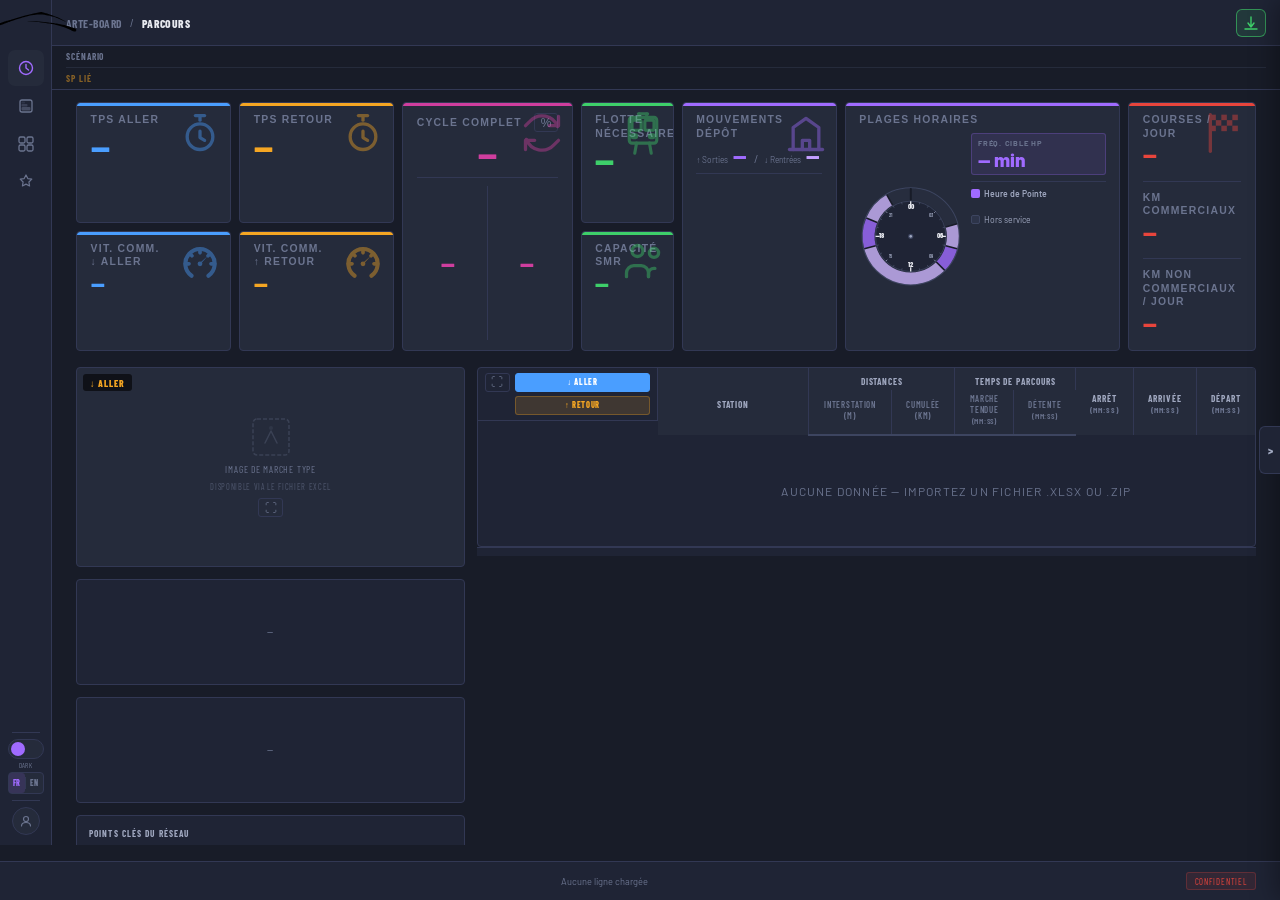
==== commit 12e8fdec: "Traduction et découpage parser" ====
--- a/index.html
+++ b/index.html
@@ -374,6 +374,8 @@
 <script src="js/render.js"></script>
 <script src="js/render.charts.js"></script>
 <script src="js/render.terminus.js"></script>
+<script src="js/ui_interactions.js"></script>
+<script src="js/render_map.js"></script>
 <script src="js/comparatif/render.comp.utils.js"></script>
 <script src="js/comparatif/render.comp.sp_matrix.js"></script>
 <script src="js/comparatif/render.comp.radar.js"></script>
--- a/css/base.css
+++ b/css/base.css
@@ -263,7 +263,7 @@
 .sc-btn:hover:not(.active){background:var(--bg4);color:var(--text);}
 
 /* KPI — grille 8 colonnes × 2 lignes */
-.kpi-banner{display:grid;grid-template-columns:1fr 1fr 1.1fr 0.6fr 1fr 1fr 1fr 0.55fr;grid-template-rows:1fr 1fr;gap:.5rem;margin-bottom:1rem;}
+.kpi-banner{display:grid;grid-template-columns:1fr 1fr 1.1fr 0.6fr 1fr 1fr 0.725fr 0.825fr;grid-template-rows:1fr 1fr;gap:.5rem;margin-bottom:1rem;}
 .kpi-A1{grid-column:1;grid-row:1;}.kpi-A2{grid-column:1;grid-row:2;}
 .kpi-B1{grid-column:2;grid-row:1;}.kpi-B2{grid-column:2;grid-row:2;}
 .kpi-C{grid-column:3;grid-row:1/3;}
@@ -274,6 +274,35 @@
 .kpi-card{background:var(--bg3);border:1px solid var(--border);border-radius:4px;padding:.65rem .85rem;display:flex;flex-direction:column;gap:.18rem;position:relative;overflow:hidden;cursor:default;transition:border-color .15s;}
 .kpi-card:hover{border-color:var(--border2);}
 .kpi-card::before{content:'';position:absolute;top:0;left:0;right:0;height:3px;background:var(--kpi-color,var(--orange));border-radius:4px 4px 0 0;}
+
+/* ── KPI ICONS via ::after + mask-image — pas de SVG inline dans le HTML ── */
+[class*="kpi-ico-"]::after{
+  content:'';position:absolute;top:8px;right:8px;
+  width:44px;height:44px;
+  background-color:var(--kpi-color,var(--orange));
+  opacity:.42;pointer-events:none;
+  -webkit-mask-repeat:no-repeat;mask-repeat:no-repeat;
+  -webkit-mask-size:contain;mask-size:contain;
+  -webkit-mask-position:center;mask-position:center;
+  transition:opacity .2s;
+}
+[class*="kpi-ico-"]:hover::after{opacity:.45;}
+
+/* Chronomètre — temps de parcours */
+.kpi-ico-chrono::after{-webkit-mask-image:url("data:image/svg+xml,%3Csvg xmlns='http://www.w3.org/2000/svg' viewBox='0 0 24 24' fill='none' stroke='black' stroke-width='1.8' stroke-linecap='round' stroke-linejoin='round'%3E%3Ccircle cx='12' cy='14' r='7'/%3E%3Cpath d='M12 11v3.5l2.5 1.5'/%3E%3Cpath d='M9.5 2.5h5'/%3E%3Cpath d='M12 2.5V5'/%3E%3C/svg%3E");mask-image:url("data:image/svg+xml,%3Csvg xmlns='http://www.w3.org/2000/svg' viewBox='0 0 24 24' fill='none' stroke='black' stroke-width='1.8' stroke-linecap='round' stroke-linejoin='round'%3E%3Ccircle cx='12' cy='14' r='7'/%3E%3Cpath d='M12 11v3.5l2.5 1.5'/%3E%3Cpath d='M9.5 2.5h5'/%3E%3Cpath d='M12 2.5V5'/%3E%3C/svg%3E");}
+/* Compteur de vitesse */
+.kpi-ico-speed::after{-webkit-mask-image:url("data:image/svg+xml,%3Csvg xmlns='http://www.w3.org/2000/svg' viewBox='0 0 24 24'%3E%3Cpath d='M7.4 19.5A8 8 0 1 1 16.6 19.5' fill='none' stroke='black' stroke-width='2.2' stroke-linecap='round'/%3E%3Cline x1='12' y1='5' x2='12' y2='7' stroke='black' stroke-width='2' stroke-linecap='round'/%3E%3Cline x1='6.3' y1='7.3' x2='7.6' y2='8.6' stroke='black' stroke-width='2' stroke-linecap='round'/%3E%3Cline x1='17.7' y1='7.3' x2='16.4' y2='8.6' stroke='black' stroke-width='2' stroke-linecap='round'/%3E%3Cline x1='4' y1='13' x2='6' y2='13' stroke='black' stroke-width='2' stroke-linecap='round'/%3E%3Cline x1='20' y1='13' x2='18' y2='13' stroke='black' stroke-width='2' stroke-linecap='round'/%3E%3Cpath d='M11.5 14L12.5 12L16.5 8.5Z' fill='black'/%3E%3Ccircle cx='12' cy='13' r='1.3' fill='black'/%3E%3C/svg%3E");mask-image:url("data:image/svg+xml,%3Csvg xmlns='http://www.w3.org/2000/svg' viewBox='0 0 24 24'%3E%3Cpath d='M7.4 19.5A8 8 0 1 1 16.6 19.5' fill='none' stroke='black' stroke-width='2.2' stroke-linecap='round'/%3E%3Cline x1='12' y1='5' x2='12' y2='7' stroke='black' stroke-width='2' stroke-linecap='round'/%3E%3Cline x1='6.3' y1='7.3' x2='7.6' y2='8.6' stroke='black' stroke-width='2' stroke-linecap='round'/%3E%3Cline x1='17.7' y1='7.3' x2='16.4' y2='8.6' stroke='black' stroke-width='2' stroke-linecap='round'/%3E%3Cline x1='4' y1='13' x2='6' y2='13' stroke='black' stroke-width='2' stroke-linecap='round'/%3E%3Cline x1='20' y1='13' x2='18' y2='13' stroke='black' stroke-width='2' stroke-linecap='round'/%3E%3Cpath d='M11.5 14L12.5 12L16.5 8.5Z' fill='black'/%3E%3Ccircle cx='12' cy='13' r='1.3' fill='black'/%3E%3C/svg%3E");}
+/* Flèches cycle */
+.kpi-ico-cycle::after{-webkit-mask-image:url("data:image/svg+xml,%3Csvg xmlns='http://www.w3.org/2000/svg' viewBox='0 0 24 24' fill='none' stroke='black' stroke-width='1.8' stroke-linecap='round' stroke-linejoin='round'%3E%3Cpath d='M21 3v5h-5'/%3E%3Cpath d='M3 21v-5h5'/%3E%3Cpath d='M20.5 8.5A9 9 0 0 0 5.5 5.5L3 8'/%3E%3Cpath d='M3.5 15.5A9 9 0 0 0 18.5 18.5L21 16'/%3E%3C/svg%3E");mask-image:url("data:image/svg+xml,%3Csvg xmlns='http://www.w3.org/2000/svg' viewBox='0 0 24 24' fill='none' stroke='black' stroke-width='1.8' stroke-linecap='round' stroke-linejoin='round'%3E%3Cpath d='M21 3v5h-5'/%3E%3Cpath d='M3 21v-5h5'/%3E%3Cpath d='M20.5 8.5A9 9 0 0 0 5.5 5.5L3 8'/%3E%3Cpath d='M3.5 15.5A9 9 0 0 0 18.5 18.5L21 16'/%3E%3C/svg%3E");}
+/* Bus */
+.kpi-ico-bus::after{-webkit-mask-image:url("data:image/svg+xml,%3Csvg xmlns='http://www.w3.org/2000/svg' viewBox='0 0 24 24' fill='none' stroke='black' stroke-width='1.7' stroke-linecap='round' stroke-linejoin='round'%3E%3Cline x1='10' y1='1.5' x2='10' y2='3.5'/%3E%3Cline x1='14' y1='1.5' x2='14' y2='3.5'/%3E%3Cline x1='9.5' y1='1.5' x2='14.5' y2='1.5'/%3E%3Crect x='4.5' y='3.5' width='15' height='14' rx='1.5'/%3E%3Crect x='6' y='5' width='5' height='5.5' rx='1'/%3E%3Crect x='13' y='5' width='5' height='5.5' rx='1'/%3E%3Crect x='6' y='13' width='2.5' height='1.5' rx='0.5'/%3E%3Crect x='15.5' y='13' width='2.5' height='1.5' rx='0.5'/%3E%3Cline x1='8.5' y1='17.5' x2='7.5' y2='23'/%3E%3Cline x1='15.5' y1='17.5' x2='16.5' y2='23'/%3E%3C/svg%3E");mask-image:url("data:image/svg+xml,%3Csvg xmlns='http://www.w3.org/2000/svg' viewBox='0 0 24 24' fill='none' stroke='black' stroke-width='1.7' stroke-linecap='round' stroke-linejoin='round'%3E%3Cline x1='10' y1='1.5' x2='10' y2='3.5'/%3E%3Cline x1='14' y1='1.5' x2='14' y2='3.5'/%3E%3Cline x1='9.5' y1='1.5' x2='14.5' y2='1.5'/%3E%3Crect x='4.5' y='3.5' width='15' height='14' rx='1.5'/%3E%3Crect x='6' y='5' width='5' height='5.5' rx='1'/%3E%3Crect x='13' y='5' width='5' height='5.5' rx='1'/%3E%3Crect x='6' y='13' width='2.5' height='1.5' rx='0.5'/%3E%3Crect x='15.5' y='13' width='2.5' height='1.5' rx='0.5'/%3E%3Cline x1='8.5' y1='17.5' x2='7.5' y2='23'/%3E%3Cline x1='15.5' y1='17.5' x2='16.5' y2='23'/%3E%3C/svg%3E");}
+ /* Passagers */
+.kpi-ico-pax::after{-webkit-mask-image:url("data:image/svg+xml,%3Csvg xmlns='http://www.w3.org/2000/svg' viewBox='0 0 24 24' fill='none' stroke='black' stroke-width='1.8' stroke-linecap='round' stroke-linejoin='round'%3E%3Ccircle cx='9' cy='6' r='3'/%3E%3Cpath d='M3 20v-2a4 4 0 0 1 4-4h4a4 4 0 0 1 4 4v2'/%3E%3Ccircle cx='18' cy='7' r='2.5'/%3E%3Cpath d='M15 20v-1.5a3 3 0 0 1 3-3h.5'/%3E%3C/svg%3E");mask-image:url("data:image/svg+xml,%3Csvg xmlns='http://www.w3.org/2000/svg' viewBox='0 0 24 24' fill='none' stroke='black' stroke-width='1.8' stroke-linecap='round' stroke-linejoin='round'%3E%3Ccircle cx='9' cy='6' r='3'/%3E%3Cpath d='M3 20v-2a4 4 0 0 1 4-4h4a4 4 0 0 1 4 4v2'/%3E%3Ccircle cx='18' cy='7' r='2.5'/%3E%3Cpath d='M15 20v-1.5a3 3 0 0 1 3-3h.5'/%3E%3C/svg%3E");}
+/* Dépôt / bâtiment */
+.kpi-ico-depot::after{-webkit-mask-image:url("data:image/svg+xml,%3Csvg xmlns='http://www.w3.org/2000/svg' viewBox='0 0 24 24' fill='none' stroke='black' stroke-width='1.8' stroke-linecap='round' stroke-linejoin='round'%3E%3Cpath d='M3 21h18'/%3E%3Cpath d='M5 21V9l7-5 7 5v12'/%3E%3Cpath d='M10 21v-5h4v5'/%3E%3C/svg%3E");mask-image:url("data:image/svg+xml,%3Csvg xmlns='http://www.w3.org/2000/svg' viewBox='0 0 24 24' fill='none' stroke='black' stroke-width='1.8' stroke-linecap='round' stroke-linejoin='round'%3E%3Cpath d='M3 21h18'/%3E%3Cpath d='M5 21V9l7-5 7 5v12'/%3E%3Cpath d='M10 21v-5h4v5'/%3E%3C/svg%3E");}
+/* Drapeau à damier — courses / km */
+.kpi-ico-route::after{-webkit-mask-image:url("data:image/svg+xml,%3Csvg xmlns='http://www.w3.org/2000/svg' viewBox='0 0 24 24'%3E%3Cpath d='M4 2v20' stroke='black' stroke-width='1.8' stroke-linecap='round'/%3E%3Crect x='4' y='2' width='3' height='3' fill='black'/%3E%3Crect x='7' y='2' width='3' height='3' fill='none'/%3E%3Crect x='10' y='2' width='3' height='3' fill='black'/%3E%3Crect x='13' y='2' width='3' height='3' fill='none'/%3E%3Crect x='16' y='2' width='3' height='3' fill='black'/%3E%3Crect x='4' y='5' width='3' height='3' fill='none'/%3E%3Crect x='7' y='5' width='3' height='3' fill='black'/%3E%3Crect x='10' y='5' width='3' height='3' fill='none'/%3E%3Crect x='13' y='5' width='3' height='3' fill='black'/%3E%3Crect x='16' y='5' width='3' height='3' fill='none'/%3E%3Crect x='4' y='8' width='3' height='3' fill='black'/%3E%3Crect x='7' y='8' width='3' height='3' fill='none'/%3E%3Crect x='10' y='8' width='3' height='3' fill='black'/%3E%3Crect x='13' y='8' width='3' height='3' fill='none'/%3E%3Crect x='16' y='8' width='3' height='3' fill='black'/%3E%3C/svg%3E");mask-image:url("data:image/svg+xml,%3Csvg xmlns='http://www.w3.org/2000/svg' viewBox='0 0 24 24'%3E%3Cpath d='M4 2v20' stroke='black' stroke-width='1.8' stroke-linecap='round'/%3E%3Crect x='4' y='2' width='3' height='3' fill='black'/%3E%3Crect x='7' y='2' width='3' height='3' fill='none'/%3E%3Crect x='10' y='2' width='3' height='3' fill='black'/%3E%3Crect x='13' y='2' width='3' height='3' fill='none'/%3E%3Crect x='16' y='2' width='3' height='3' fill='black'/%3E%3Crect x='4' y='5' width='3' height='3' fill='none'/%3E%3Crect x='7' y='5' width='3' height='3' fill='black'/%3E%3Crect x='10' y='5' width='3' height='3' fill='none'/%3E%3Crect x='13' y='5' width='3' height='3' fill='black'/%3E%3Crect x='16' y='5' width='3' height='3' fill='none'/%3E%3Crect x='4' y='8' width='3' height='3' fill='black'/%3E%3Crect x='7' y='8' width='3' height='3' fill='none'/%3E%3Crect x='10' y='8' width='3' height='3' fill='black'/%3E%3Crect x='13' y='8' width='3' height='3' fill='none'/%3E%3Crect x='16' y='8' width='3' height='3' fill='black'/%3E%3C/svg%3E");}
+
 .kpi-card.span2{justify-content:center;}
 .kpi-label{font-size:.65rem;font-weight:900;letter-spacing:.12em;text-transform:uppercase;color:var(--text3);line-height:1.3;}
 .kpi-value{font-size:1.45rem;font-weight:800;letter-spacing:-.01em;line-height:1;color:var(--kpi-color,var(--orange));}
@@ -439,10 +468,10 @@
 
 /* LAYOUT TABLE */
 .layout{display:flex;align-items:flex-start;gap:0;background:var(--bg2);border:1px solid var(--border);border-radius:4px;overflow:hidden;}
+.right-panel{display:flex;flex-direction:column;gap:0;min-width:0;}
 .schema-col{flex-shrink:0;width:clamp(160px,14vw,240px);border-right:1px solid var(--border);}
-.schema-legend{padding:.35rem .6rem;border-top:1px solid var(--border);background:var(--bg2);overflow:hidden;}
-.schema-legend svg{display:block;width:100%;height:auto;overflow:visible;}
 svg.schema-svg{display:block;width:100%;overflow:visible;}
+.schema-legend{padding:.2rem .5rem .25rem;border-top:1px solid var(--border);background:var(--bg2);overflow:hidden;}
 .schema-fs-btn{position:sticky;top:4px;left:50%;transform:translateX(-50%);z-index:10;}
 .table-col{flex:1;overflow-x:auto;}
 table{width:100%;border-collapse:collapse;font-size:.7rem;font-family:var(--font);}
@@ -632,4 +661,4 @@
   .synth-svg              { width: 100% !important; height: auto !important; }
 
   @page { size: A4 landscape; margin: 0; }
-}
+}
